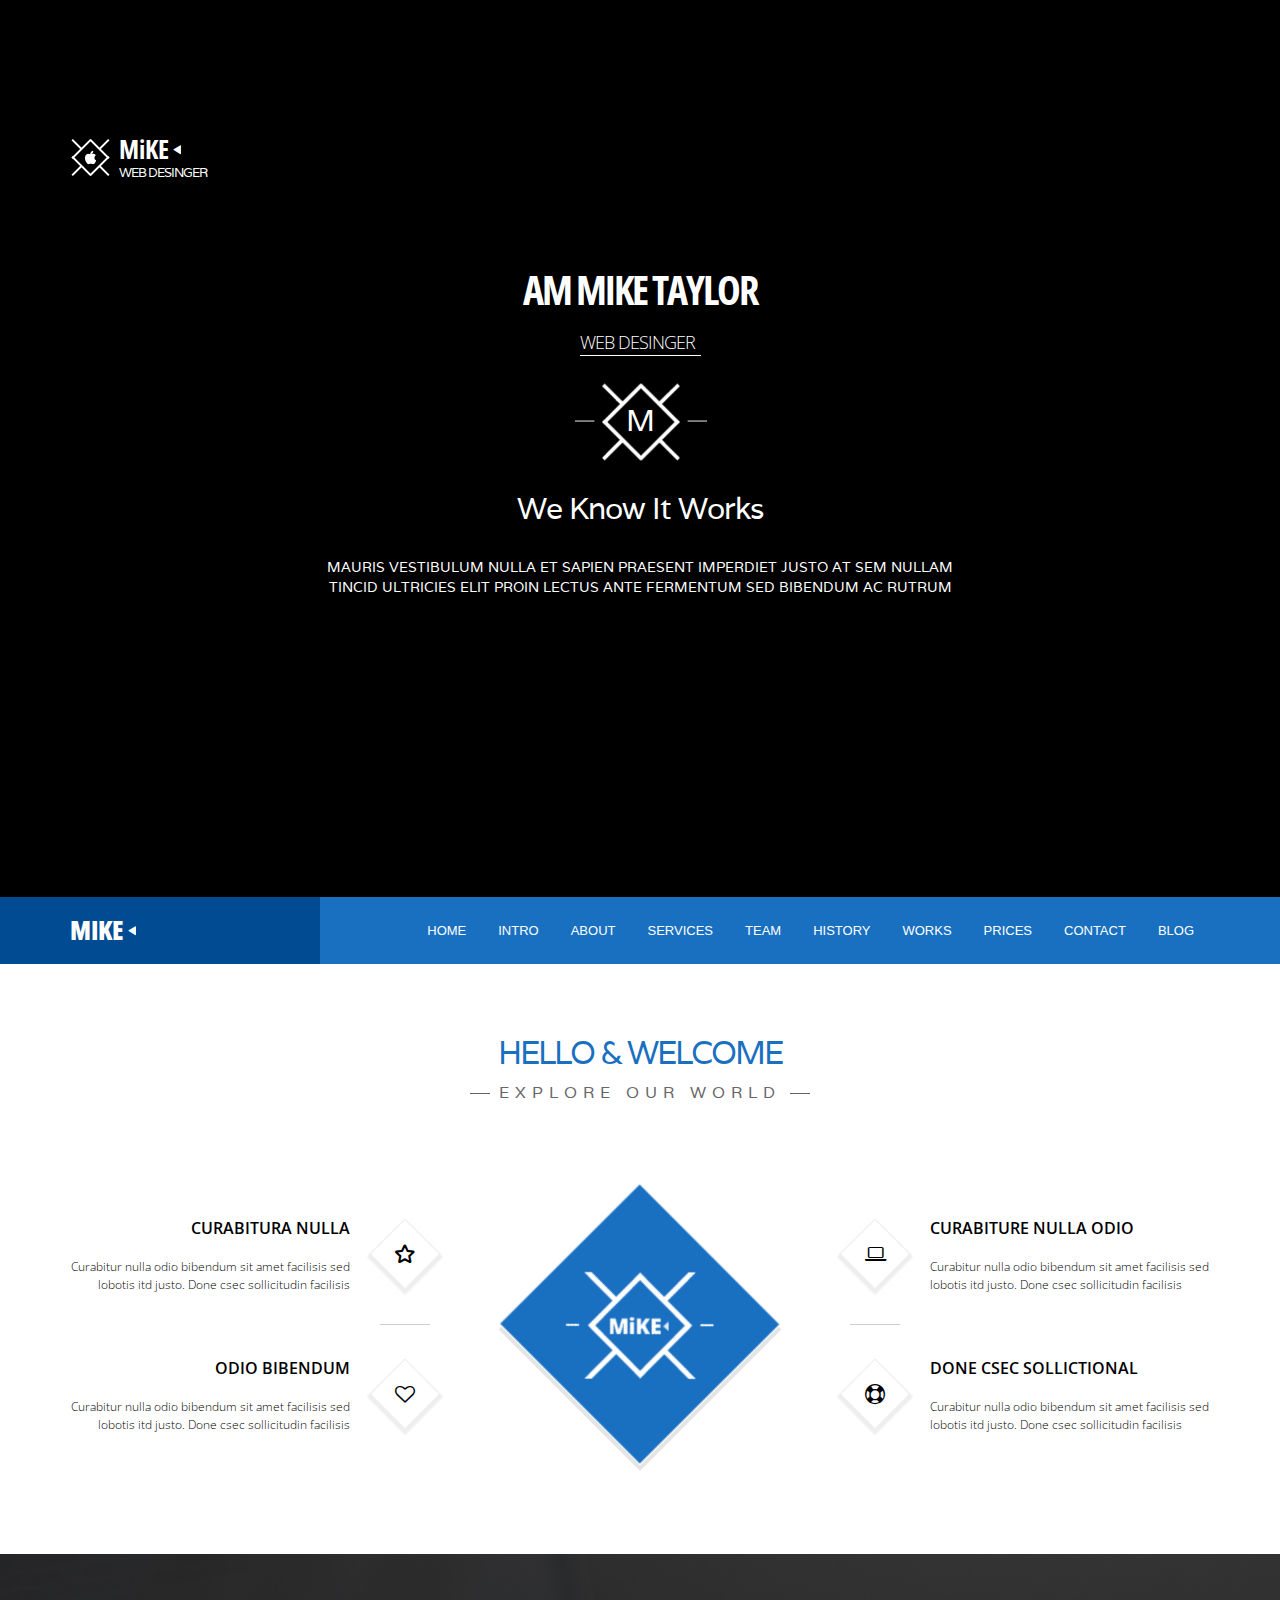
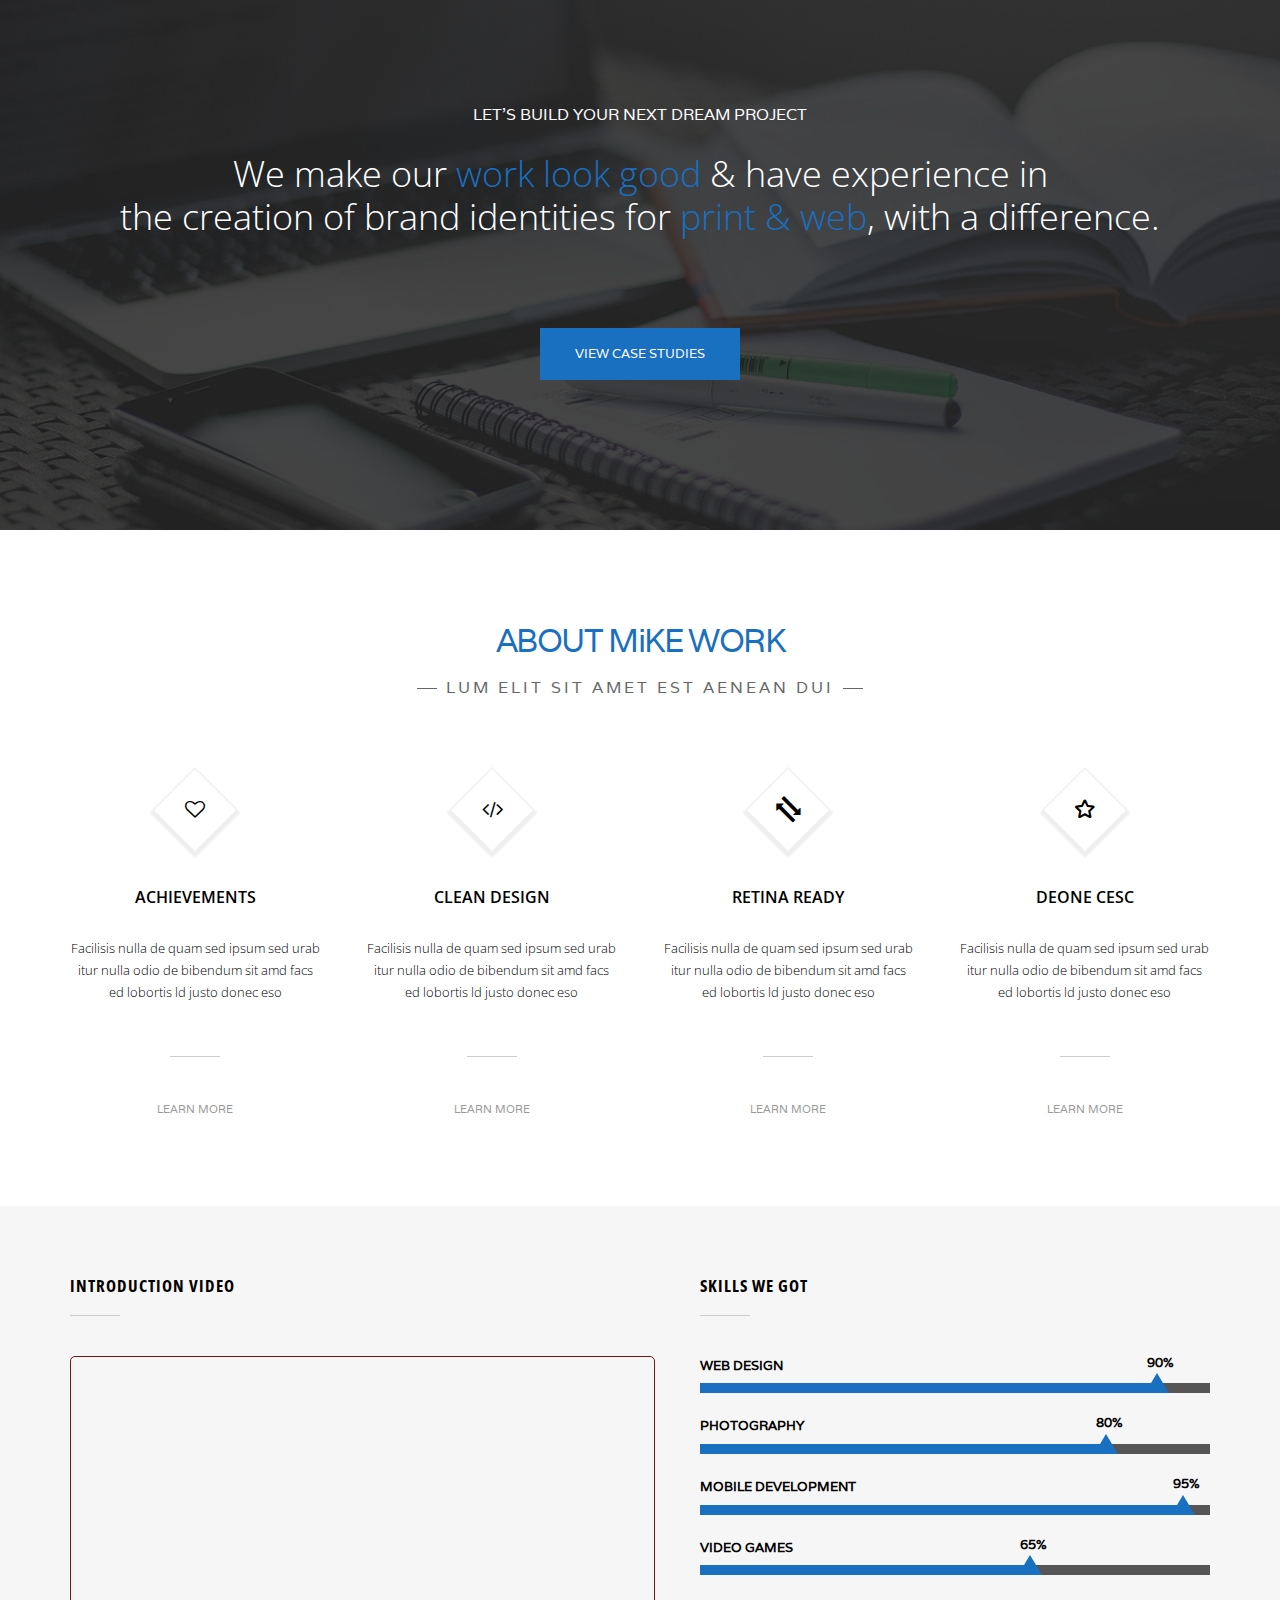
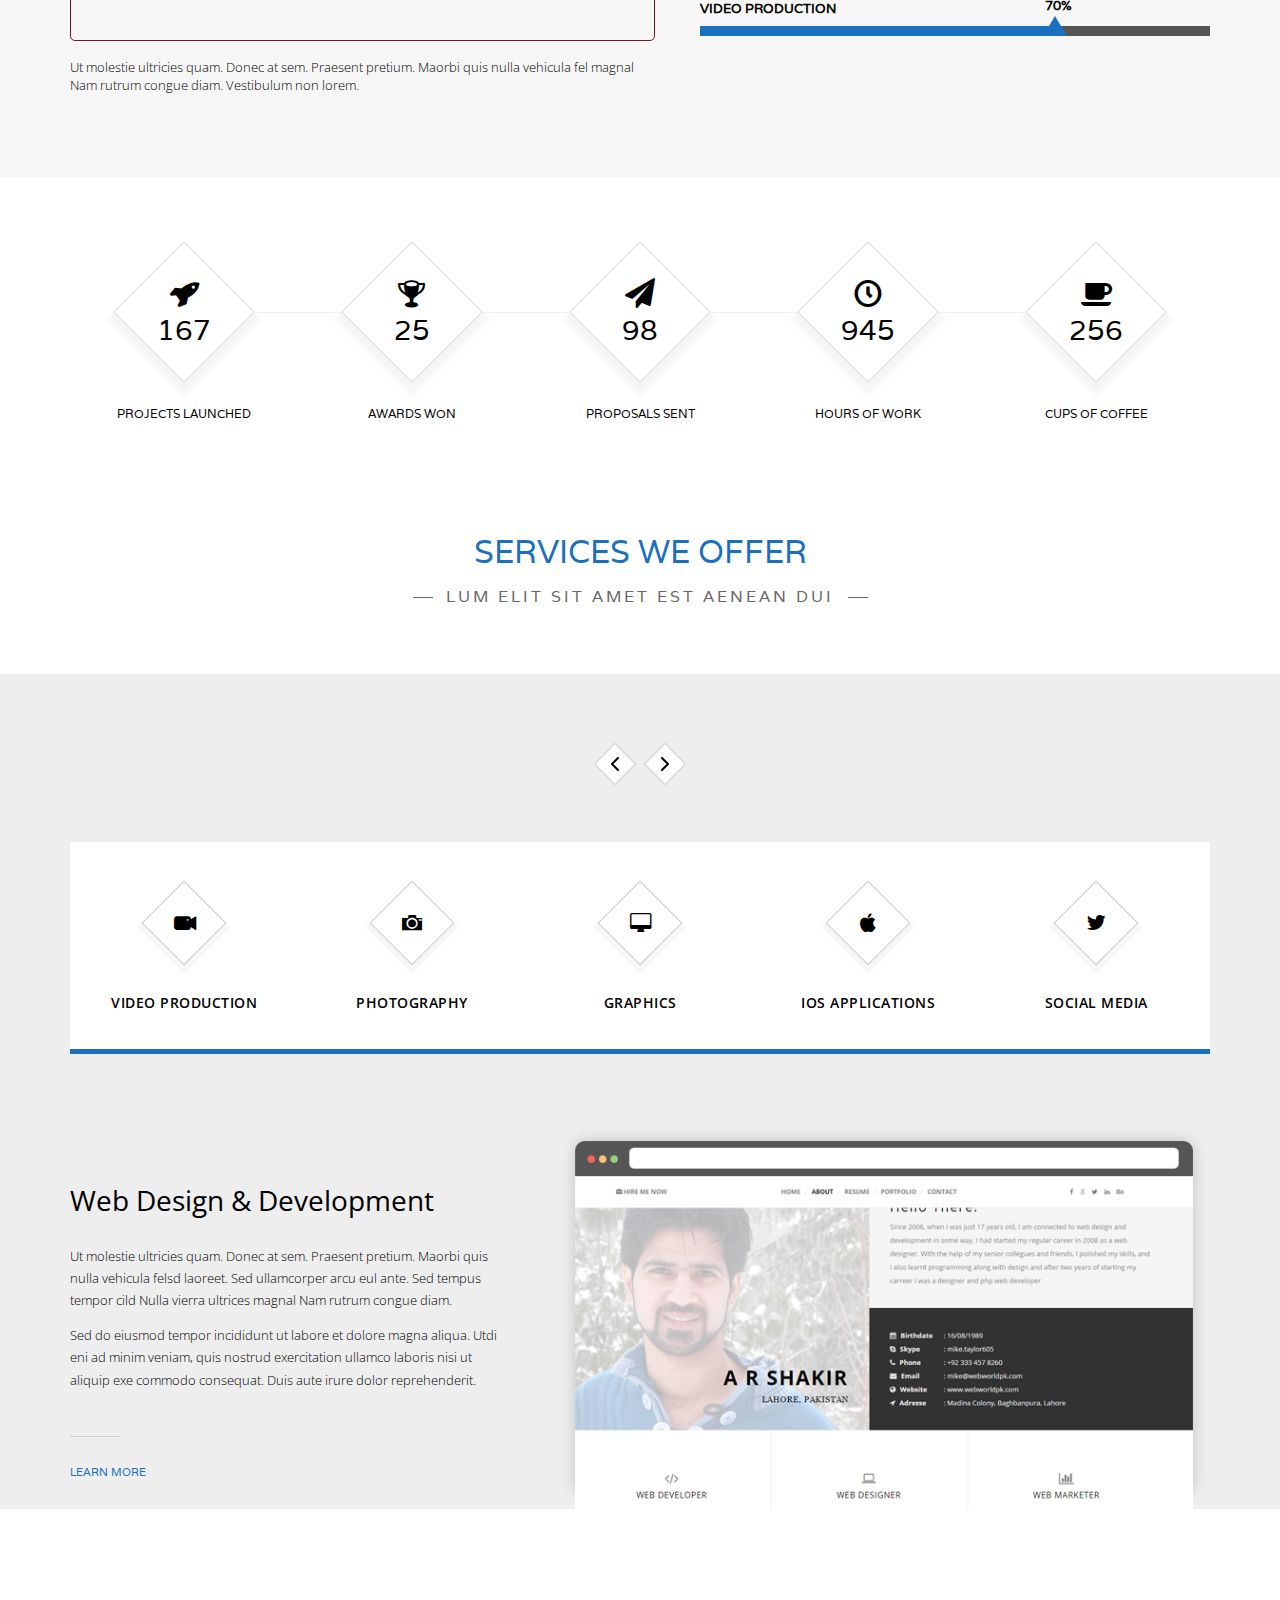
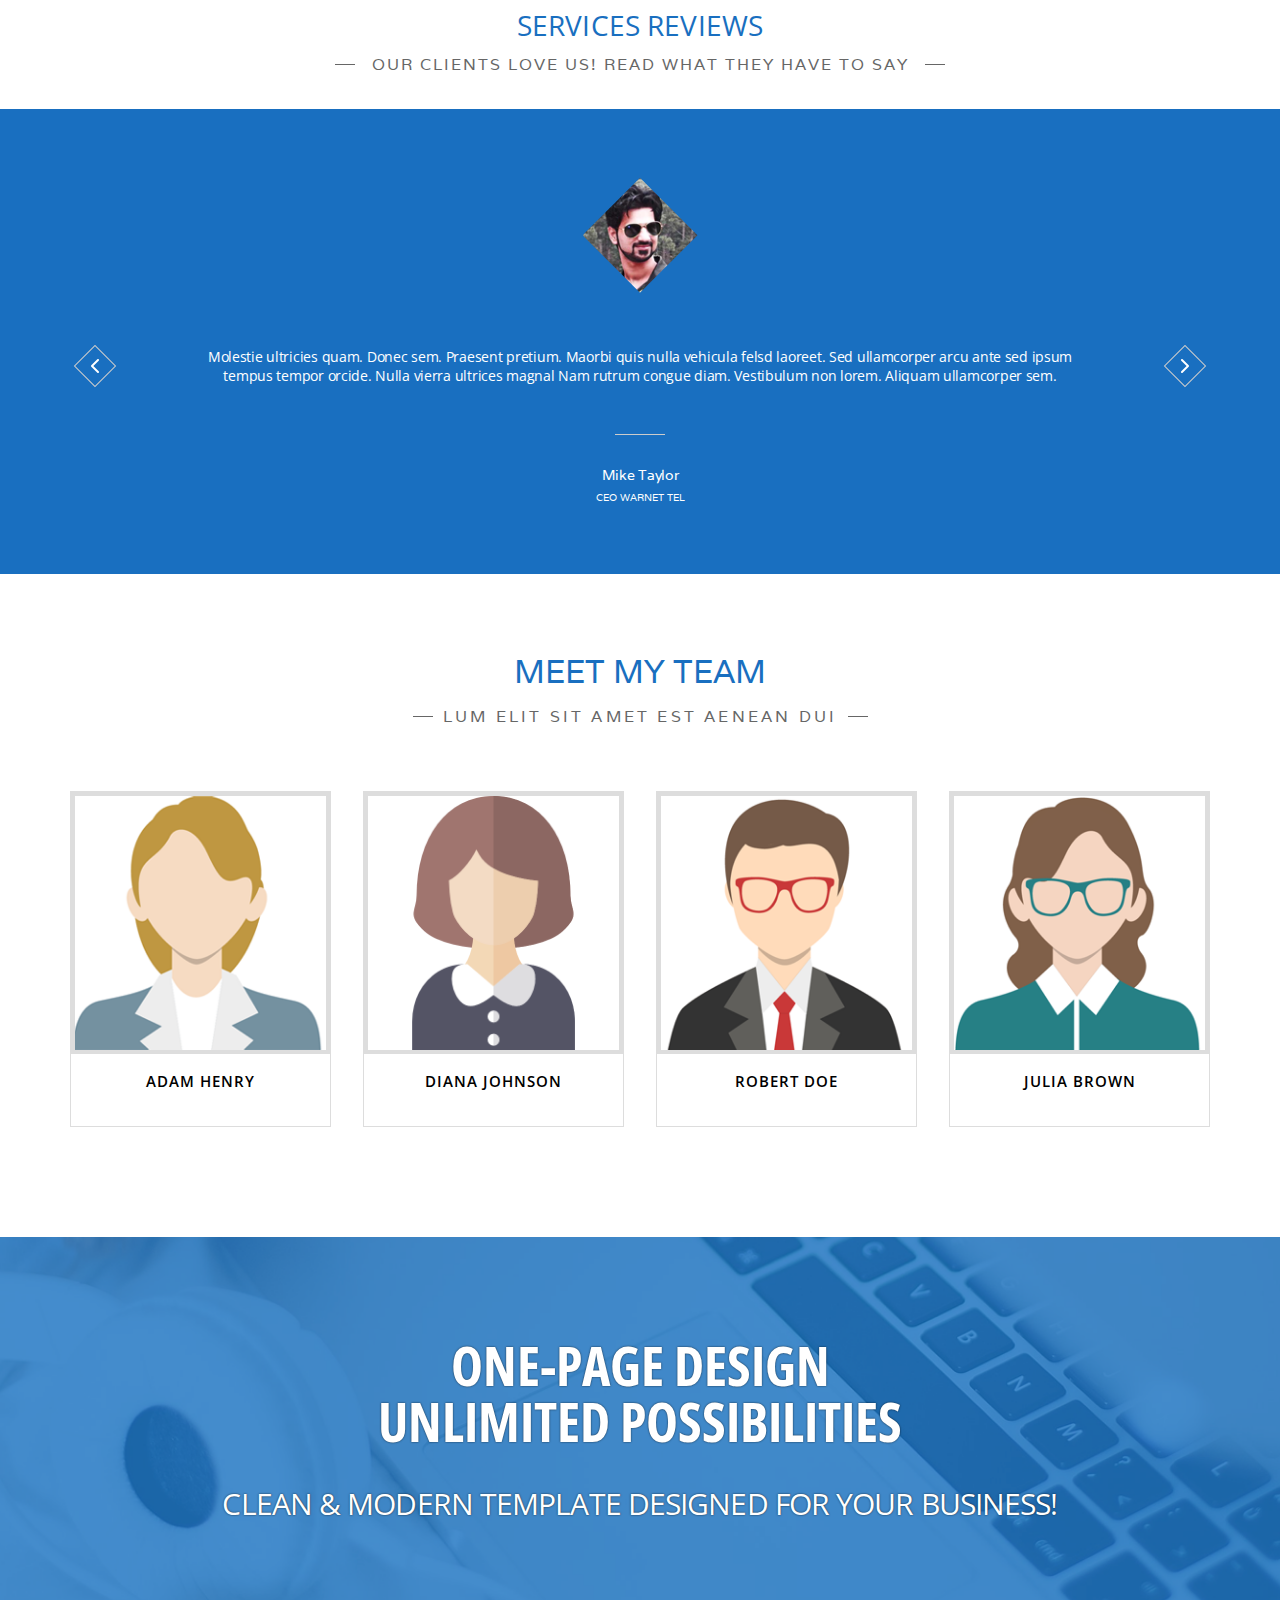
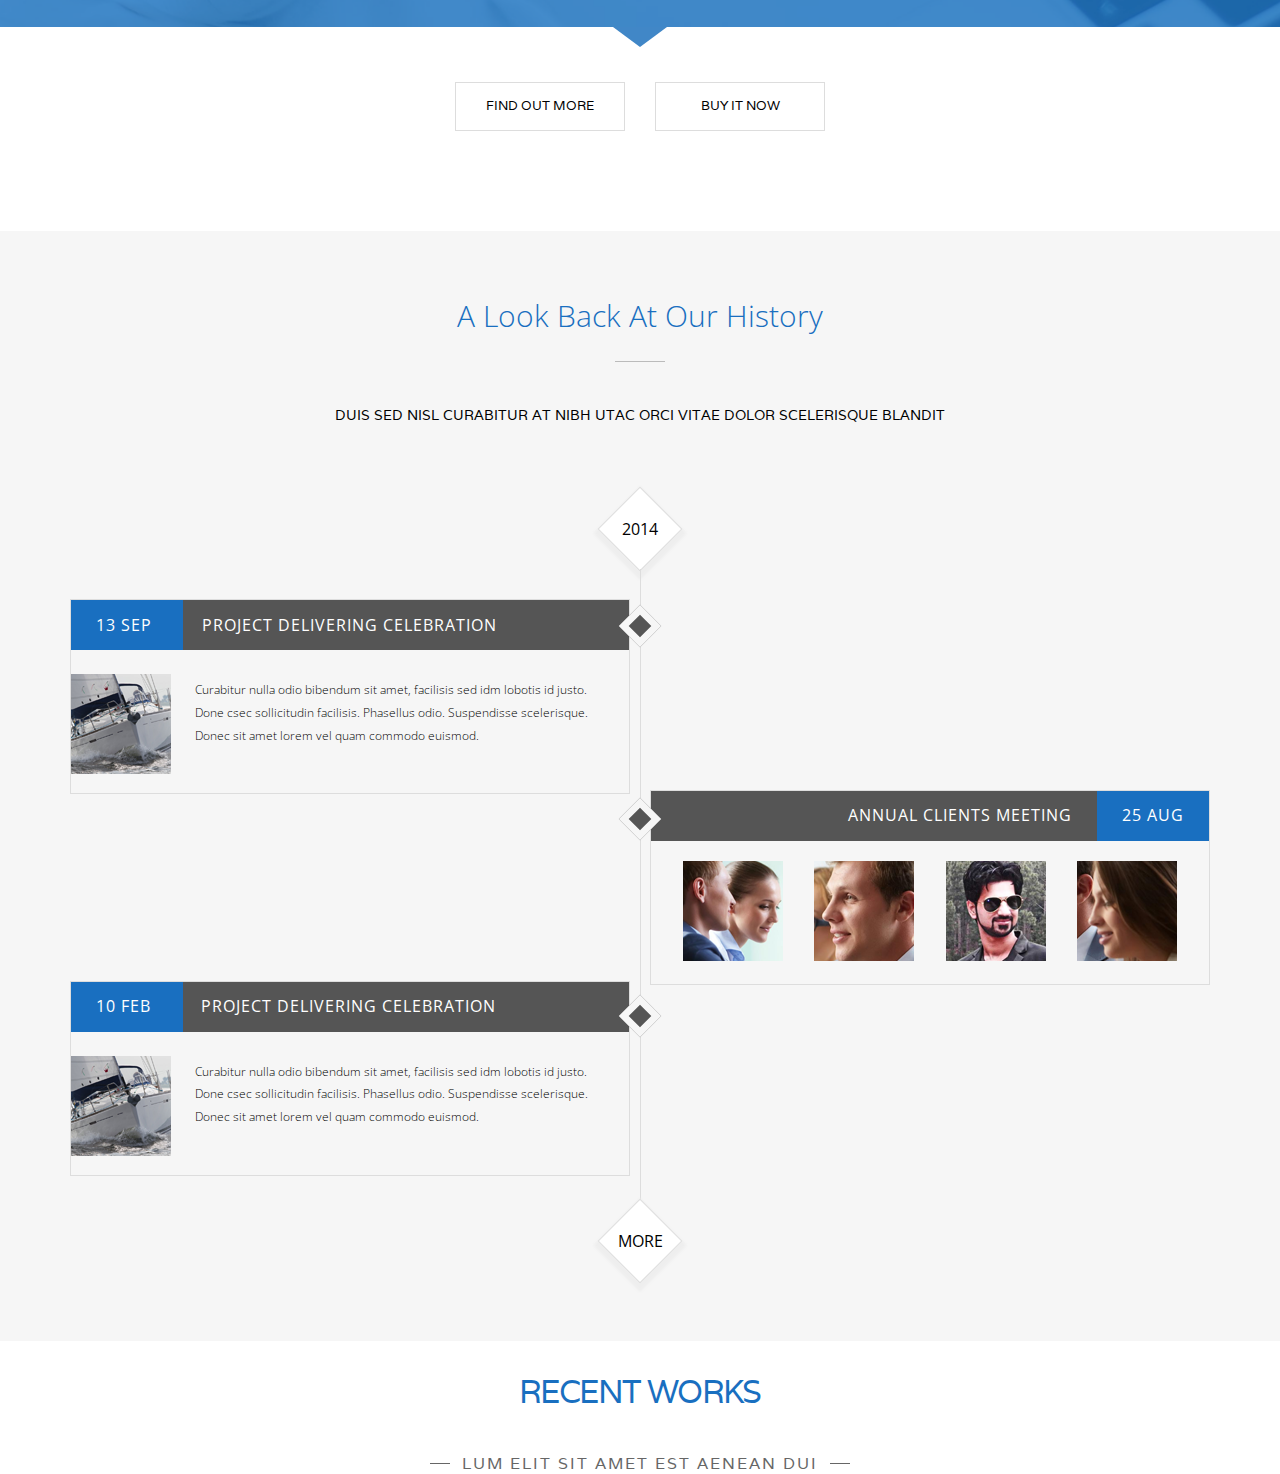
==== index.html @ aa81bfab "add script" ====
<!DOCTYPE html>
<html lang="en">

<head>
	<meta charset="UTF-8">
	<meta http-equiv="X-UA-Compatible" content="IE=edge">
	<meta name="viewport" content="width=device-width, initial-scale=1.0">
	<link rel="preconnect" href="https://fonts.googleapis.com">
	<link rel="preconnect" href="https://fonts.gstatic.com" crossorigin>
	<link href="https://fonts.googleapis.com/css2?family=Open+Sans:wght@300;700;800&family=Varela&display=swap"
		rel="stylesheet">
	<link rel="stylesheet" href="./styles/normalize.css">
	<link rel="stylesheet" href="./font/fontello-db10e3dc/css/fontello.css">
	<link rel="stylesheet" href="./styles/styles.css">
	<title>Mike</title>
</head>

<body>
	<section class="representation">
		<div class="container">

			<div class="representation__logo">
				<img src="./logo/Logo-top__little/Logo-top__little.png" alt="logo">

				<div class="representation__logo-block">
					<p class="icon-play representation__logo-title">
						MiKE
					</p>
					<p class="representation__logo-text">
						WEB DESINGER
					</p>
				</div>

			</div>

			<h1 class="representation__title">
				AM MIKE TAYLOR
			</h1>
			<p class="representation__position">
				WEB DESINGER
			</p>
			<div class="representation__main-logo">M</div>
			<p class="representation__subtitle">
				We Know It Works
			</p>
			<p class="representation__text">
				MAURIS VESTIBULUM NULLA ET SAPIEN PRAESENT IMPERDIET JUSTO AT SEM NULLAM TINCID
				ULTRICIES ELIT PROIN LECTUS ANTE FERMENTUM SED BIBENDUM AC RUTRUM
			</p>
		</div>
	</section>

	<header class="menu">
		<div class="container">
			<div class="menu__logo-text">
				MIKE
				<i class="icon-play menu__logo-icon">
				</i>
			</div>

			<ul class="menu__choice">
				<li class="menu__item">
					<a href="#">HOME</a>
				</li>
				<li class="menu__item">
					<a href="#">INTRO</a>
				</li>
				<li class="menu__item">
					<a href="#about">ABOUT</a>
				</li>
				<li class="menu__item">
					<a href="#services">SERVICES</a>
				</li>
				<li class="menu__item">
					<a href="#">TEAM</a>
				</li>
				<li class="menu__item">
					<a href="#">HISTORY</a>
				</li>
				<li class="menu__item">
					<a href="#">WORKS</a>
				</li>
				<li class="menu__item">
					<a href="#">PRICES</a>
				</li>
				<li class="menu__item">
					<a href="#">CONTACT</a>
				</li>
				<li class="menu__item">
					<a href="#">BLOG</a>
				</li>
			</ul>

		</div>

	</header>
	<section class="greeting">
		<div class="container">
			<h2 class="greeting__title">HELLO & WELCOME</h2>
			<p class="greeting__text">EXPLORE OUR WORLD</p>

			<div class="greeting__element">

				<ul class="greeting__list">
					<li class="greeting__item">
						<div class="greeting__item-content">
							<h3 class="greeting__item-title">CURABITURA NULLA</h3>
							<p class="greeting__item-desc">
								Curabitur nulla odio bibendum sit
								amet facilisis sed lobotis itd justo.
								Done csec sollicitudin facilisis
							</p>
						</div>
						<div class="greeting__icon-block">
							<div class="greeting__square"></div>
							<i class="icon-star"></i>
						</div>
					</li>

					<li class="greeting__item">
						<div class="greeting__item-content">
							<h3 class="greeting__item-title">ODIO BIBENDUM</h3>
							<p class="greeting__item-desc">Curabitur nulla odio bibendum sit amet facilisis sed
								lobotis itd justo. Done csec sollicitudin facilisis
							</p>
						</div>
						<div class="greeting__icon-block">
							<div class="greeting__square">
							</div>
							<i class="icon-heart-empty">
							</i>
						</div>
					</li>
				</ul>

				<div class="greeting__column-img">
					<img src="./img/greeting-logo.png" alt="big-logo" />
				</div>

				<ul class="greeting__list">
					<li class="greeting__item">
						<div class="greeting__icon-block">
							<div class="greeting__square">
							</div>
							<i class="icon-laptop">
							</i>
						</div>
						<div class="greeting__item-content">
							<h3 class="greeting__item-title">CURABITURE NULLA ODIO

							</h3>
							<p class="greeting__item-desc">Curabitur nulla odio bibendum sit
								amet facilisis sed lobotis itd justo.
								Done csec sollicitudin facilisis
							</p>
						</div>
					</li>

					<li class="greeting__item">
						<div class="greeting__icon-block">
							<div class="greeting__square">
							</div>
							<i class="icon-lifebuoy"></i>
						</div>
						<div class="greeting__item-content">
							<h3 class="greeting__item-title">DONE CSEC SOLLICTIONAL</h3>
							<p class="greeting__item-desc">Curabitur nulla odio bibendum sit amet facilisis sed
								lobotis itd justo. Done csec sollicitudin facilisis
							</p>
						</div>
					</li>
				</ul>

			</div>
		</div>
	</section>

	<section class="studies">
		<div class="container">
			<h3 class="studies__d-project">
				LET’S BUILD YOUR NEXT DREAM PROJECT
			</h3>
			<p class="studies__text">
				We make our <span>work look good</span> & have
				experience in </br>the creation of brand
				identities for <span>print & web</span>, with a
				difference.
			</p>

			<a href="#" class="studies__button">
				VIEW CASE STUDIES
			</a>
		</div>
	</section>

	<section class="works" id="about">
		<div class="container">
			<h2 class="works__title">
				ABOUT MiKE WORK
			</h2>
			<p class="works__text">
				LUM ELIT SIT AMET EST AENEAN DUI
			</p>

			<ul class="works__item">
				<li class="works__chapter">
					<div class="works__element">
						<div class="works__square"></div>
						<i class="works__icon icon-heart-empty">
						</i>
					</div>
					<h3 class="works__chapter-title">Achievements
					</h3>
					<p class="works__chapter-text">
						Facilisis nulla de quam sed ipsum sed urab
						itur nulla odio de bibendum sit amd facs
						ed lobortis ld justo donec eso
					</p>
					<p class="works__dash">
					</p>
					<a href="#" class="works__button">learn more
					</a>
				</li>

				<li class="works__chapter">
					<div class="works__element">
						<div class="works__square">
						</div>
						<i class="works__icon icon-code">
						</i>
					</div>
					<h3 class="works__chapter-title">Clean DESIGN
					</h3>
					<p class="works__chapter-text">
						Facilisis nulla de quam sed ipsum sed urab
						itur nulla odio de bibendum sit amd facs
						ed lobortis ld justo donec eso
					</p>
					<p class="works__dash">
					</p>
					<a href="#" class="works__button">learn more
					</a>
				</li>

				<li class="works__chapter">
					<div class="works__element">
						<div class="works__square">
						</div>
						<i class="works__icon icon-exchange">
						</i>
					</div>
					<h3 class="works__chapter-title">Retina Ready
					</h3>
					<p class="works__chapter-text">
						Facilisis nulla de quam sed ipsum sed urab
						itur nulla odio de bibendum sit amd facs
						ed lobortis ld justo donec eso
					</p>
					<p class="works__dash">
					</p>
					<a href="#" class="works__button">learn more
					</a>
				</li>

				<li class="works__chapter">
					<div class="works__element">
						<div class="works__square">
						</div>
						<i class="works__icon icon-star">
						</i>
					</div>
					<h3 class="works__chapter-title">DEONE CESC
					</h3>
					<p class="works__chapter-text">
						Facilisis nulla de quam sed ipsum sed urab
						itur nulla odio de bibendum sit amd facs
						ed lobortis ld justo donec eso
					</p>
					<p class="works__dash">
					</p>
					<a href="#" class="works__button">learn more
					</a>
				</li>
			</ul>
		</div>
	</section>
	<section class="skills">
		<div class="container">
			<div class="skills__element">
				<div class="skills__video">
					<h3 class="skills__title">
						INTRODUCTION VIDEO
					</h3>
				
					<iframe class="skills__video-ytube" src="https://www.youtube.com/embed/AC5K-_LURvI"
						title="YouTube video player" width="585px" height="285px" frameborder="0"
						allow="accelerometer; autoplay; clipboard-write; encrypted-media; gyroscope; picture-in-picture"
						allowfullscreen>
					</iframe>
					<p class="skills__text">
						Ut molestie ultricies quam. Donec at sem.
						Praesent pretium. Maorbi quis nulla vehicula
						fel magnal Nam rutrum congue diam. Vestibulum
						non lorem.
					</p>

				</div>
				<div class="skills__range">
					<h3 class="skills__title">
						SKILLS WE GOT
					</h3>
				
					<p class="skills__range-text">
						WEB DESIGN
					</p>
					<p class="skills__range-text-percent skills__range-text-percent90">
						90%
					</p>
					<div class="skills__range-block">
						<div class="skills__range-percent skills__range-percent90">
						</div>
					</div>

					<p class="skills__range-text">
						PHOTOGRAPHY
					</p>
					<p class="skills__range-text-percent skills__range-text-percent80">
						80%
					</p>
					<div class="skills__range-block">
						<div class="skills__range-percent skills__range-percent80">
						</div>
					</div>

					<p class="skills__range-text">
						MOBILE DEVELOPMENT
					</p>
					<p class="skills__range-text-percent skills__range-text-percent95">
						95%
					</p>
					<div class="skills__range-block">
						<div class="skills__range-percent skills__range-percent95">
						</div>
					</div>

					<p class="skills__range-text">
						VIDEO GAMES
					</p>
					<p class="skills__range-text-percent skills__range-text-percent65">
						65%
					</p>
					<div class="skills__range-block">
						<div class="skills__range-percent skills__range-percent65">
						</div>
					</div>

					<p class="skills__range-text">
						VIDEO PRODUCTION
					</p>
					<p class="skills__range-text-percent skills__range-text-percent70">
						70%
					</p>
					<div class="skills__range-block">
						<div class="skills__range-percent skills__range-percent70">
						</div>
					</div>
				</div>
			</div>
		</div>
	</section>
	<section class="services" id="services">
		<div class="container">
			<ul class="services__block">
				<li class="services__element">
					<div class="services__square">
						<div class="services__square-filling">
							<i class="icon-rocket">
							</i>
							<p class="services__square-text">167
							</p>
						</div>
					</div>
					<p class="services__element-text">
						PROJECTS LAUNCHED
					</p>
				</li>

				<li class="services__element">
					<div class="services__square">
						<div class="services__square-filling">
							<i class="icon-trophy">
							</i>
							<p class="services__square-text">
								25
							</p>
						</div>
					</div>
					<p class="services__element-text">
						AWARDS WON
					</p>
				</li>

				<li class="services__element">
					<div class="services__square">
						<div class="services__square-filling">
							<i class="icon-paper-plane">
							</i>
							<p class="services__square-text">
								98
							</p>
						</div>
					</div>
					<p class="services__element-text">
						PROPOSALS SENT
					</p>
				</li>

				<li class="services__element">
					<div class="services__square">
						<div class="services__square-filling">
							<i class="icon-clock">
							</i>
							<p class="services__square-text">
								945
							</p>
						</div>
					</div>
					<p class="services__element-text">
						HOURS OF WORK
					</p>
				</li>

				<li class="services__element">
					<div class="services__square">
						<div class="services__square-filling">
							<i class="icon-coffee-1">
							</i>
							<p class="services__square-text">
								256
							</p>
						</div>
					</div>
					<p class="services__element-text">
						CUPS OF COFFEE
					</p>
				</li>
			</ul>
			<h2 class="services__title">
				SERVICES WE OFFER
			</h2>
			<p class="services__text">
				LUM ELIT SIT AMET EST AENEAN DUI
			</p>
	</section>

	<section class="reviews">
		<div class="container">
			<div class="reviews__slider-btns">
				<button class="reviews__btn-arrow">
					<svg fill="currentColor" xmlns="http://www.w3.org/2000/svg" viewBox="5 0.5 11.4 20">
						<g transform="translate(-253 -244)">
							<rect id="Rectangle_1" fill="none" width="21" height="21" transform="translate(253 244)" />
							<g transform="translate(366.54 264.5) rotate(180)">
								<path fill="currentColor"
									d="M108.129,10.99l-8.6,8.6a1.4,1.4,0,1,1-1.981-1.98l7.61-7.61L97.549,2.391A1.4,1.4,0,0,1,99.53.41l8.6,8.6a1.4,1.4,0,0,1,0,1.98Z" />
							</g>
						</g>
					</svg>
				</button>
				<button class="reviews__btn-arrow">
					<svg xmlns="http://www.w3.org/2000/svg" viewBox="4.6 0.5 11.4 20">
						<g transform="translate(274 265) rotate(180)">
							<rect fill="none" width="21" height="21" transform="translate(253 244)" />
							<g transform="translate(366.54 264.5) rotate(180)">
								<path fill="currentColor"
									d="M108.129,10.99l-8.6,8.6a1.4,1.4,0,1,1-1.981-1.98l7.61-7.61L97.549,2.391A1.4,1.4,0,0,1,99.53.41l8.6,8.6a1.4,1.4,0,0,1,0,1.98Z" />
							</g>
						</g>
					</svg>
				</button>
			</div>

			<div class="reviews__slider">
				<div class="reviews__item">
					<div class="reviews__slider-square">
						<i class="icon-videocam">
						</i>
					</div>
					<p class="reviews__slider-text">VIDEO PRODUCTION
					</p>
				</div>

				<div class="reviews__item">
					<div class="reviews__slider-square">
						<i class="icon-camera">
						</i>
					</div>

					<p class="reviews__slider-text">PHOTOGRAPHY
					</p>
				</div>

				<div class="reviews__item">
					<div class="reviews__slider-square">
						<i class="icon-desktop">
						</i>
					</div>
					<p class="reviews__slider-text">GRAPHICS
					</p>
				</div>

				<div class="reviews__item">
					<div class="reviews__slider-square">
						<i class="icon-apple">
						</i>
					</div>
					<p class="reviews__slider-text">IOS APPLICATIONS
					</p>
				</div>

				<div class="reviews__item">
					<div class="reviews__slider-square">
						<i class="icon-twitter">
						</i>
					</div>
					<p class="reviews__slider-text">SOCIAL MEDIA
					</p>
				</div>
			</div>

			<div class="reviews__choice">
				<div class="reviews__choice-text">
					<h3 class="reviews__choice-title">
						Web Design & Development
					</h3>
					<p class="reviews__choice-desc">
						Ut molestie ultricies quam. Donec at sem.
						Praesent pretium. Maorbi quis nulla vehicula
						felsd laoreet. Sed ullamcorper arcu eul ante.
						Sed tempus tempor cild Nulla vierra ultrices
						magnal Nam rutrum congue diam.
					</p>
					<p class="reviews__choice-desc">
						Sed do eiusmod tempor incididunt ut labore et
						dolore magna aliqua. Utdi eni ad minim veniam,
						quis nostrud exercitation ullamco laboris nisi
						ut aliquip exe commodo consequat. Duis aute irure
						dolor reprehenderit.
					</p>
					<div class="reviews__choice-dash">
					</div>
					<a href="#" class="reviews__button">Learn more
					</a>
				</div>
				<img class="reviews__choice-img" src="img/services-image.png" alt="Services">
			</div>

			<h2 class="reviews__title">Services Reviews
			</h2>
			<p class="reviews__desc">
				OUR CLIENTS LOVE US! READ WHAT THEY HAVE TO SAY
			</p>
		</div>
	</section>

	<section class="biography">
		<div class="container">

			<img class="biography__img" src="./img/biography-mike.png">

			<div class="biography__desc">
				<button class="biography__btn-arrow">
					<svg fill="currentColor" xmlns="http://www.w3.org/2000/svg" viewBox="5 0.5 11.4 20">
						<g transform="translate(-253 -244)">
							<rect id="Rectangle_1" fill="none" width="21" height="21" transform="translate(253 244)" />
							<g transform="translate(366.54 264.5) rotate(180)">
								<path fill="currentColor"
									d="M108.129,10.99l-8.6,8.6a1.4,1.4,0,1,1-1.981-1.98l7.61-7.61L97.549,2.391A1.4,1.4,0,0,1,99.53.41l8.6,8.6a1.4,1.4,0,0,1,0,1.98Z" />
							</g>
						</g>
					</svg>
				</button>
				<p class="biography__text">
					Molestie ultricies quam. Donec sem. Praesent pretium.
					Maorbi quis nulla vehicula felsd laoreet.
					Sed ullamcorper arcu ante sed ipsum tempus
					tempor orcide. Nulla vierra ultrices magnal
					Nam rutrum congue diam. Vestibulum non lorem.
					Aliquam ullamcorper sem.
				</p>
				<button class="biography__btn-arrow">
					<svg xmlns="http://www.w3.org/2000/svg" viewBox="4.6 0.5 11.4 20">
						<g transform="translate(274 265) rotate(180)">
							<rect fill="none" width="21" height="21" transform="translate(253 244)" />
							<g transform="translate(366.54 264.5) rotate(180)">
								<path fill="currentColor"
									d="M108.129,10.99l-8.6,8.6a1.4,1.4,0,1,1-1.981-1.98l7.61-7.61L97.549,2.391A1.4,1.4,0,0,1,99.53.41l8.6,8.6a1.4,1.4,0,0,1,0,1.98Z" />
							</g>
						</g>
					</svg>
				</button>
			</div>
			
			<p class="biography__name">
				Mike Taylor
			</p>
			<p class="biography__position">
				CEO WARNET TEL
			</p>
		</div>
	</section>

	<section class="team">
		<div class="container">
			<h2 class="team__title">
				MEET MY TEAM
			</h2>
			<p class="team__desc">
				LUM ELIT SIT AMET EST AENEAN DUI
			</p>

			<div class="team__item">

				<div class="team__workers">
					<div class="team__card-front">
						<img src="img/avatar_adam.png" class="team__workers-avatar" alt="Adam">
						<p class="team__workers-name">
							Adam Henry
						</p>
					</div>
					<div class="team__card-back">
						<h4 class="team__card-back-name">
							Adam Henry
						</h4>
						<p class="team__card-back-position">
							CEO
						</p>
						
						<p class="team__card-back-desc">
							Curabitur nulla odio bibendum sit amet facilisis
							sed lobortis id, just Donec ollic itudin facil isis nulla. Donec eget
							ligula.
						</p>

						<div class="team__card-icon-block">
							<div class="team__card-square">
								<i class="icon-facebook">
								</i>
							</div>
							<div class="team__card-square">
								<i class="icon-twitter">
								</i>
							</div>
							<div class="team__card-square">
								<i class="icon-linkedin">
								</i>
							</div>
							<div class="team__card-square">
								<i class="icon-safari">
								</i>
							</div>

						</div>
					</div>
				</div>

				<div class="team__workers">
					<div class="team__card-front">
						<img src="img/avatar_diana.png" class="team__workers-avatar" alt="Diana">
						<p class="team__workers-name">
							Diana Johnson
						</p>
					</div>
					<div class="team__card-back">
						<h4 class="team__card-back-name">
							Diana Johnson
						</h4>
						<p class="team__card-back-position">
							DESIGNER
						</p>
						
						<p class="team__card-back-desc">
							Curabitur nulla odio bibendum sit amet facilisis
							sed lobortis id, just Donec ollic itudin facil isis nulla. Donec eget
							ligula.
						</p>
						<div class="team__card-icon-block">
							<div class="team__card-square">
								<i class="icon-facebook">
								</i>
							</div>
							<div class="team__card-square">
								<i class="icon-twitter">
								</i>
							</div>
							<div class="team__card-square">
								<i class="icon-linkedin">
								</i>
							</div>
							<div class="team__card-square">
								<i class="icon-safari">
								</i>
							</div>
						</div>
					</div>
				</div>

				<div class="team__workers">
					<div class="team__card-front">
						<img src="img/avatar_robert.png" class="team__workers-avatar" alt="Robert">
						<p class="team__workers-name">
							Robert Doe
						</p>
					</div>
					<div class="team__card-back">
						<h4 class="team__card-back-name">
							Robert Doe
						</h4>
						<p class="team__card-back-position">
							Programmer
						</p>
					
						</p>
						<p class="team__card-back-desc">
							Curabitur nulla odio bibendum sit amet facilisis
							sed lobortis id, just Donec ollic itudin facil isis nulla. Donec eget
							ligula.
						</p>
						<div class="team__card-icon-block">
							<div class="team__card-square">
								<i class="icon-facebook">
								</i>
							</div>
							<div class="team__card-square">
								<i class="icon-twitter">
								</i>
							</div>
							<div class="team__card-square">
								<i class="icon-linkedin">
								</i>
							</div>
							<div class="team__card-square">
								<i class="icon-safari">
								</i>
							</div>
						</div>
					</div>
				</div>

				<div class="team__workers">
					<div class="team__card-front">
						<img src="img/avatar_julia.png" class="team__workers-avatar" alt="Julia">
						<p class="team__workers-name">
							Julia Brown
						</p>
					</div>
					<div class="team__card-back">
						<h4 class="team__card-back-name">
							Julia Brown
						</h4>
						<p class="team__card-back-position">
							tester
						</p>
						
						</p>
						<p class="team__card-back-desc">
							Curabitur nulla odio bibendum sit amet facilisis
							sed lobortis id, just Donec ollic itudin facil isis nulla. Donec eget
							ligula.
						</p>
						<div class="team__card-icon-block">
							<div class="team__card-square">
								<i class="icon-facebook">
								</i>
							</div>
							<div class="team__card-square">
								<i class="icon-twitter">
								</i>
							</div>
							<div class="team__card-square">
								<i class="icon-linkedin">
								</i>
							</div>
							<div class="team__card-square">
								<i class="icon-safari">
								</i>
							</div>
						</div>
					</div>
				</div>
			</div>
		</div>
	</section>

	<section class="advertising">
		<div class="advertising__container">
			<h3 class="advertising__title">
				One-page design UNLIMITED possibilities
			</h3>

			<p class="advertising__desc">
				CLEAN & MODERN TEMPLATE DESIGNED FOR YOUR BUSINESS!
			</p>
		</div>
		<div class="advertising__btns">
			<a href="#" class="advertising__button">
				FIND OUT MORE
			</a>
			<a href="#" class="advertising__button">
				Buy it now
			</a>
		</div>
	</section>



	<section class="history">
		<div class="container">
			<h3 class="history__title">
				A Look Back At Our History
			</h3>
			<p class="history__desc">
				DUIS SED NISL CURABITUR AT NIBH UTAC ORCI 
				VITAE DOLOR SCELERISQUE BLANDIT
			</p>
			<div class="history__block">
				<div class="history__block-header">
					<div class="history__block-center-square">
					<p class="history__block-square-desc">
					2014
					</p>
					</div>
				</div>

				<div class="history__block-main">

				
					<div class="history__block-left">
						<div class="history__block-item">
							<div class="history__block-item-header">	
								<p class="history__block-header-text">
									13 sep
								</p>
								<p class="history__block-header-text">
									PROJECT DELIVERING CELEBRATION
								</p>		
							</div>
							<img class="history__img-cutter" src="img/history__cutter.png" alt="cutter"/>
							<p class="history__block-desc">
								Curabitur nulla odio bibendum sit amet, facilisis 
								sed idm lobotis id justo. Done csec sollicitudin facilisis. Phasellus odio. 
								Suspendisse scelerisque. Donec sit amet lorem vel quam commodo euismod.
							</p>
						</div>

						<!-- <div class="history__block-item-empty">
						</div> -->

						<div class="history__block-item">
							<div class="history__block-item-header">	
								<p class="history__block-header-text">
									10 feb
								</p>
								<p class="history__block-header-text">
									PROJECT DELIVERING CELEBRATION
								</p>		
							</div>
							<img class="history__img-cutter" src="img/history__cutter.png" alt="cutter"/>
							<p class="history__block-desc">
								Curabitur nulla odio bibendum sit amet, facilisis 
								sed idm lobotis id justo. Done csec sollicitudin facilisis. Phasellus odio. 
								Suspendisse scelerisque. Donec sit amet lorem vel quam commodo euismod.
							</p>
						</div>
					</div>

					<div class="history__block-center">
						<div class="history__block-square-small square-1">
						</div>

						<div class="history__block-square-small square-2">
						</div>

						<div class="history__block-square-small square-3">
						</div>

					</div>

					<div class="history__block-right">
						<div class="history__block-item">
							<div class="history__block-item-header">	
								<p class="history__block-header-text">
									25 aug
								</p>
								<p class="history__block-header-text">
									ANNUAL CLIENTS MEETING
								</p>		
							</div>
							<div class="history__img-team">
								<img class="history__img" src="img/history__team-img1.png" alt="Team 1"/>
								<img class="history__img" src="img/history__team-img2.png" alt="Team 2"/>
								<img class="history__img" src="img/history__team-img3.png" alt="Team 3"/>
								<img class="history__img" src="img/history__team-img4.png" alt="Team 4"/>
							</div>
							</p>
						</div>
					</div>	
				</div>
				<div class="history__block-footer">
					<div class="history__block-center-square">
					<p class="history__block-square-desc">
					more
					</p>
					</div>
				</div>
			</div>
		</div>
	</section>

	<section class="ending">
		<h3 class="ending__title">
				RECENT WORKS
			</h3>
			<p class="ending__desc">
				LUM ELIT SIT AMET EST AENEAN DUI
			</p>

	</section>
	<script src="./scripts/script.js"></script>
</body>

</html>
---- font/fontello-db10e3dc/css/fontello.css ----
@font-face {
  font-family: 'fontello';
  src: url('../font/fontello.eot?2277003');
  src: url('../font/fontello.eot?2277003#iefix') format('embedded-opentype'),
       url('../font/fontello.woff2?2277003') format('woff2'),
       url('../font/fontello.woff?2277003') format('woff'),
       url('../font/fontello.ttf?2277003') format('truetype'),
       url('../font/fontello.svg?2277003#fontello') format('svg');
  font-weight: normal;
  font-style: normal;
}
/* Chrome hack: SVG is rendered more smooth in Windozze. 100% magic, uncomment if you need it. */
/* Note, that will break hinting! In other OS-es font will be not as sharp as it could be */
/*
@media screen and (-webkit-min-device-pixel-ratio:0) {
  @font-face {
    font-family: 'fontello';
    src: url('../font/fontello.svg?2277003#fontello') format('svg');
  }
}
*/
[class^="icon-"]:before, [class*=" icon-"]:before {
  font-family: "fontello";
  font-style: normal;
  font-weight: normal;
  speak: never;

  display: inline-block;
  text-decoration: inherit;
  width: 1em;
  margin-right: .2em;
  text-align: center;
  /* opacity: .8; */

  /* For safety - reset parent styles, that can break glyph codes*/
  font-variant: normal;
  text-transform: none;

  /* fix buttons height, for twitter bootstrap */
  line-height: 1em;

  /* Animation center compensation - margins should be symmetric */
  /* remove if not needed */
  margin-left: .2em;

  /* you can be more comfortable with increased icons size */
  /* font-size: 120%; */

  /* Font smoothing. That was taken from TWBS */
  -webkit-font-smoothing: antialiased;
  -moz-osx-font-smoothing: grayscale;

  /* Uncomment for 3D effect */
  /* text-shadow: 1px 1px 1px rgba(127, 127, 127, 0.3); */
}

.icon-star:before { content: '\e800'; } /* '' */
.icon-heart-empty:before { content: '\e801'; } /* '' */
.icon-trophy:before { content: '\e802'; } /* '' */
.icon-play:before { content: '\e803'; } /* '' */
.icon-clock:before { content: '\e804'; } /* '' */
.icon-camera:before { content: '\e806'; } /* '' */
.icon-left-open:before { content: '\e807'; } /* '' */
.icon-right-open:before { content: '\e808'; } /* '' */
.icon-videocam:before { content: '\f03a'; } /* '' */
.icon-facebook:before { content: '\f09a'; } /* '' */
.icon-linkedin:before { content: '\f0e1'; } /* '' */
.icon-exchange:before { content: '\f0ec'; } /* '' */
.icon-coffee-1:before { content: '\f0f4'; } /* '' */
.icon-desktop:before { content: '\f108'; } /* '' */
.icon-laptop:before { content: '\f109'; } /* '' */
.icon-code:before { content: '\f121'; } /* '' */
.icon-rocket:before { content: '\f135'; } /* '' */
.icon-apple:before { content: '\f179'; } /* '' */
.icon-lifebuoy:before { content: '\f1cd'; } /* '' */
.icon-paper-plane:before { content: '\f1d8'; } /* '' */
.icon-safari:before { content: '\f267'; } /* '' */
.icon-twitter:before { content: '\f309'; } /* '' */
---- styles/styles.css ----
@font-face {
  font-family: "Open Sans";
  src: url(../font/Open_Sans/static/OpenSans/OpenSans-Light.ttf);
  font-weight: 300;
}

@font-face {
  font-family: "Open Sans";
  src: url(../font/Open_Sans/static/OpenSans_Condensed/OpenSans_Condensed-Bold.ttf);
  font-weight: 700;
}

@font-face {
  font-family: "Open Sans";
  src: url(../font/Open_Sans/static/OpenSans_Condensed/OpenSans_Condensed-ExtraBold.ttf);
  font-weight: 800;
}

@font-face {
  font-family: "Varela";
  src: url(../font/Varela/Varela-Regular.ttf);
  font-weight: 400;
}

* {
  box-sizing: border-box;
}

html {
  scroll-behavior: smooth;
}

ul,
li {
  list-style: none;
  margin: 0;
  padding: 0;
}

.container {
  width: 100%;
  max-width: 1170px;
  margin: 0 auto;
  padding: 0 15px;
}

.icon-star,
.icon-heart-empty,
.icon-laptop,
.icon-lifebuoy,
.icon-code {
  font-size: 20px;
  z-index: 2;
  position: absolute;
  margin: auto;
}

.icon-rocket {
  transform: rotate(-350deg);
}

.icon-exchange {
  font-size: 25px;
  z-index: 2;
  position: absolute;
  margin: auto;
  transform: rotate(45deg);
}

.icon-left-open {
  display: block;
  font-size: 16px;
  transform: rotate(315deg);
  margin-top: 5px;
  margin-left: 3px;
}

.icon-right-open {
  display: block;
  font-size: 16px;
  transform: rotate(315deg);
  margin-top: 5px;
  margin-left: 3px;
}

.representation {
  width: 100%;
  padding: 134px 0 300px 0;
  background-color: rgba(0, 0, 0, 1.9);
  background-image: url(../img/BackGRND-1.png);
  background-repeat: no-repeat;
  background-position: center;
  background-size: cover;
}

.representation__logo-block {
  margin-left: 9px;
}

.representation__logo {
  display: flex;
  align-items: center;
}

.representation__logo-title {
  display: flex;
  flex-direction: row-reverse;
  justify-content: flex-end;
  align-items: center;
  margin: 0;
  color: #ffffff;
  font-weight: 700;
  font-size: 26px;
  line-height: 31px;
  font-family: "Open Sans", sans-serif;
}

.representation__logo-text {
  margin: 0;
  color: #ffffff;
  font-weight: 400;
  font-size: 13px;
  line-height: 16px;
  font-family: "Varela", sans-serif;
  letter-spacing: -1px;
}

.icon-play::before {
  color: #ffffff;
  transform: scale(-1, 1);
  font-size: 15px;
  margin: 0;
}

.representation__title {
  font-size: 40px;
  letter-spacing: -2px;
  line-height: 48px;
  color: #ffffff;
  font-weight: 700;
  font-family: "Open Sans", sans-serif;
  text-align: center;
  margin: 0px;
  padding-top: 85px;
}

.representation__position {
  width: fit-content;
  margin: 15px auto;
  padding-right: 6px;
  border-bottom: 1px solid #fff;
  color: #ffffff;
  font-weight: 300;
  font-size: 18px;
  line-height: 26px;
  font-family: "Open Sans", sans-serif;
  text-align: center;
  letter-spacing: -1px;
}

.representation__main-logo {
  display: flex;
  justify-content: center;
  align-items: center;
  width: 138px;
  height: 80px;
  margin: 25px auto 0 auto;
  color: #ffffff;
  font-weight: 400;
  font-size: 30px;
  line-height: 36px;
  font-family: "Varela", sans-serif;
  letter-spacing: -1px;
  background-image: url(../logo/Repr-Big-Logo.png);
  background-position: center;
  background-size: cover;
}

.representation__subtitle {
  font-size: 30px;
  letter-spacing: -1px;
  line-height: 36px;
  color: #ffffff;
  font-weight: 400;
  font-family: "Varela", sans-serif;
  text-align: center;
}

.representation__text {
  width: 665px;
  font-size: 14px;
  letter-spacing: 0px;
  line-height: 20px;
  color: #ffffff;
  font-weight: 400;
  font-family: "Varela", sans-serif;
  text-align: center;
  margin: 0 auto;
}

/*MENU*/
.menu {
  display: flex;
  flex-direction: row;
  justify-content: space-between;
  align-items: center;
  background-image: linear-gradient(to right, #004b91 25%, #196fc0 25%);
}

.menu .container {
  display: flex;
  justify-content: space-between;
}

.menu__logo-text {
  font-size: 26px;
  line-height: 31px;
  color: #ffffff;
  font-weight: 800;
  font-family: "Open Sans", sans-serif;
  display: flex;
  height: 67px;
  justify-content: flex-start;
  align-items: center;
}

.menu__logo-icon {
  font-size: 17px;
  color: #ffffff;
  display: flex;
  flex-grow: 1;
}

.menu__choice {
  /* background-color: #196fc0; */
  display: flex;
  flex-direction: row;
  margin: 0;
  padding: 0;
  align-items: center;
}

.menu__item a {
  padding: 24px 16px;
  text-decoration: none;
  color: #ffffff;
  font-size: 13px;
  font-family: "Proxima Nova", sans-serif;
  line-height: 1;
}

.menu__item a:hover {
  border-bottom: 3px solid #fff;
}

/*GREETING*/

.greeting {
  margin: 70px 0 90px 0;
}

.greeting__title {
  font-size: 32px;
  letter-spacing: -2px;
  line-height: 38px;
  color: #196fc0;
  font-weight: 400;
  font-family: "Varela", sans-serif;
  text-align: center;
  margin: 0;
}

.greeting__text {
  display: flex;
  justify-content: space-around;
  align-items: center;
  max-width: 350px;
  margin: 0 auto;
  padding-top: 10px;
  color: #666666;
  font-weight: 400;
  font-size: 16px;
  line-height: 22px;
  font-family: "Varela", sans-serif;
  text-align: center;
  letter-spacing: 6px;
}

.greeting__text::before,
.greeting__text::after {
  display: block;
  width: 20px;
  height: 1px;
  content: "";
  background-color: #666666;
}

.greeting__element {
  display: flex;
  justify-content: space-between;
  margin-top: 80px;
  position: relative;
}

.greeting__item {
  display: flex;
  justify-content: space-between;
  align-items: center;
}

.greeting__item-content {
  width: 280px;
}

.greeting__item-title {
  font-size: 16px;
  letter-spacing: 0px;
  line-height: 19px;
  color: #000000;
  font-weight: 600;
  font-family: "Open Sans", sans-serif;
  margin: 5px 0 20px 0;
}

.greeting__item-desc {
  color: #000000;
  font-weight: 300;
  font-size: 12px;
  line-height: 18px;
  font-family: "Open Sans", sans-serif;
  margin: 0;
}

.greeting__list {
  display: flex;
  flex-direction: column;
  justify-content: space-around;
  width: 380px;
}

.greeting__square {
  width: 50px;
  height: 50px;
  margin: 0;
  border: 1px solid #eeeeee;
  background-color: #ffffff;
  box-shadow: 2px 2px 2px 2px #eeeeee;
  transform: rotate(45deg);
}

.greeting__icon-block {
  display: flex;
  position: relative;
  justify-content: center;
  align-items: center;
  width: 50px;
  height: 50px;
  margin: 0 20px;
}

.greeting__list:first-child {
  text-align: right;
}

.greeting__column-img {
  display: flex;
  position: relative;
  justify-content: center;
  align-items: center;
  width: 280px;
  height: 280px;
}

.greeting__column-img::before,
.greeting__column-img::after {
  position: absolute;
  width: 50px;
  height: 1px;
  content: "";
  background-color: #cccccc;
  margin: 0 -25px;
}

.greeting__column-img::before {
  left: -95px;
}

.greeting__column-img::after {
  right: -95px;
}

.greeting__column-img img {
  width: 200px;
  height: 200px;
  box-shadow: #e5e5e5 3.95px 3.95px 0px 0px;
  transform: rotate(45deg);
}

.greeting__dash-left {
  background-color: #cccccc;
  height: 1px;
  width: 55px;
  align-self: flex-end;
  margin: 0px 20px;
}

.greeting__dash-right {
  background-color: #cccccc;
  height: 1px;
  width: 55px;
  align-self: flex-start;
  margin: 0px 25px;
}

/* STUDIES */

.studies {
  background-color: rgba(0, 0, 0, 0.9);
  background-image: url(../img/BackGRND-2.png);
  width: 100%;
  background-repeat: no-repeat;
  background-position: center;
  background-size: cover;
  position: relative;
  padding: 150px 0;
}

.studies__d-project {
  margin: 0;
  color: #ffffff;
  font-family: "Varela", sans-serif;
  font-size: 16px;
  font-weight: 400;
  text-align: center;
  text-transform: uppercase;
  font-style: normal;
  letter-spacing: normal;
  line-height: normal;
}

.studies__text {
  padding-top: 27px;
  margin: 0;
  color: #ffffff;
  font-family: "Open Sans", sans-serif;
  font-size: 36px;
  font-weight: 300;
  font-style: normal;
  letter-spacing: normal;
  line-height: 43.2px;
  text-align: center;
}

.studies__text span {
  color: #196fc0;
}

.studies__button {
  display: flex;
  justify-content: center;
  align-items: center;
  width: 200px;
  height: 52px;
  margin: 90px auto 0;
  color: #ffffff;
  font-style: normal;
  font-weight: 400;
  font-size: 13px;
  line-height: 16.8px;
  font-family: "Varela", sans-serif;
  text-decoration: none;
  text-transform: uppercase;
  letter-spacing: normal;
  background-color: #196fc0;
}

/* WORKS */

.works {
  margin: 90px 0;
}

.works__title {
  color: #196fc0;
  font-family: "Varela", sans-serif;
  font-size: 32px;
  font-weight: 400;
  text-align: center;
  font-style: normal;
  letter-spacing: -1.6px;
  line-height: normal;
  margin-bottom: 16px;
  margin-top: 0;
}

.works__text {
  display: flex;
  justify-content: space-around;
  align-items: center;
  max-width: 455px;
  margin: 0 auto;
  color: #666666;
  font-family: Varela;
  font-size: 16px;
  font-weight: 400;
  font-style: normal;
  letter-spacing: 3px;
  line-height: 22.4px;
  text-align: center;
  text-transform: uppercase;
}

.works__text::before,
.works__text::after {
  display: block;
  width: 20px;
  height: 1px;
  content: "";
  background-color: #666666;
}

.works__item {
  display: flex;
  flex-direction: row;
  justify-content: space-between;
  padding-top: 60px;
}

.works__element {
  width: 111px;
  display: flex;
  justify-content: center;
  align-items: center;
  position: relative;
  padding-top: 20px;
}

.works__square {
  width: 60px;
  height: 60px;
  margin: 0;
  border: 1px solid #eeeeee;
  background-color: #ffffff;
  box-shadow: 2px 2px 2px 2px #eeeeee;
  transform: rotate(45deg);
}

.works__square:before {
  content: "";
  border: 1px solid #fff;
  width: 50px;
  height: 50px;
  display: block;
  position: absolute;
  inset: 0;
  margin: auto;
}

.works__chapter {
  text-align: center;
  width: 250px;
  display: flex;
  flex-direction: column;
  align-items: center;
  height: fit-content;
}

.works__chapter-title {
  color: #000000;
  font-family: "Open Sans", sans-serif;
  font-size: 16px;
  font-weight: 600;
  text-align: center;
  text-transform: uppercase;
  font-style: normal;
  letter-spacing: normal;
  line-height: normal;
  padding-top: 30px;
}

.works__chapter-text {
  color: #000000;
  font-family: "Open Sans";
  font-size: 13px;
  font-weight: 300;
  font-style: normal;
  letter-spacing: normal;
  line-height: 22.1px;
  text-align: center;
}

.works__dash {
  background-color: #cccccc;
  height: 1px;
  width: 50px;
  margin-top: 40px;
}

.works__button {
  color: #999999;
  font-family: "Varela", sans-serif;
  font-size: 11px;
  font-weight: 400;
  font-style: normal;
  letter-spacing: normal;
  line-height: 13.2px;
  text-align: center;
  text-transform: uppercase;
  text-decoration: none;
  padding-top: 30px;
}

.works__chapter:hover a {
  color: #196fc0;
  text-decoration: #196fc0;
  transition: 0, 7;
}

.works__chapter:hover h3 {
  color: #196fc0;
}

.works__chapter:hover .works__square {
  background-color: #196fc0;
  box-shadow: none;
  border: none;
}

.works__chapter:hover .works__icon {
  color: #fff;
}

/*SKILLS*/

.skills {
  background-color: #f6f6f6;
  padding: 70px 0;
}

.skills__element {
  display: flex;
  flex-direction: row;
  justify-content: space-between;
  flex-wrap: wrap;
}

.skills__title {
  color: #000000;
  font-family: "Open Sans", sans-serif;
  font-size: 17px;
  font-weight: 700;
  font-style: normal;
  letter-spacing: 1px;
  line-height: 20.4px;
  text-align: left;
  text-transform: uppercase;
  margin: 0;
  display: flex;
  flex-direction: column;
}

.skills__title::after {
  content: "";
  display: block;
  background-color: #cccccc;
  height: 1px;
  width: 50px;
  margin: 18px 0 40px 0;
}

.skills__video {
  width: 585px;
}

.skills__video-ytube {
  border-radius: 5px;
  border: #6f1818 1px solid;
}

.skills__text {
  color: #000000;
  font-family: "Open sans", sans-serif;
  font-size: 13px;
  font-weight: 300;
  text-align: left;
  font-style: normal;
  letter-spacing: normal;
  line-height: normal;
}

.skills__range {
  width: 510px;
}

.skills__range-text {
  color: #000000;
  font-family: "Varela", sans-serif;
  font-size: 13px;
  font-weight: 600;
  font-style: normal;
  letter-spacing: normal;
  line-height: normal;
  text-align: left;
  text-transform: uppercase;
  margin: 0;
  display: inline;
}

.skills__range-text-percent {
  color: #000000;
  font-family: "Varela", sans-serif;
  font-size: 13px;
  font-weight: 600;
  display: inline;
  float: right;
  margin: 0;
}

.skills__range-text-percent90 {
  padding-right: 7%;
}

.skills__range-text-percent80 {
  padding-right: 17%;
}

.skills__range-text-percent95 {
  padding-right: 2%;
}

.skills__range-text-percent65 {
  padding-right: 32%;
}

.skills__range-text-percent70 {
  padding-right: 27%;
}

.skills__range-block {
  width: 100%;
  height: 10px;
  position: relative;
  margin: 9px 0 19px 0;
  background-color: #555555;
  z-index: 3;
  display: inline-block;
  padding: 0;
}

.skills__range-percent {
  height: 10px;
  background-color: #196fc0;
  z-index: 5;
  position: absolute;
  display: inline;
  display: flex;
  align-items: center;
  justify-content: flex-end;
}

.skills__range-percent::after {
  content: "";
  border-left: 12px solid transparent;
  border-right: 12px solid transparent;
  border-bottom: 20px solid #196fc0;
  display: inline;
  margin: 0 -10px 10px 0;
}

.skills__range-percent90 {
  width: 90%;
}

.skills__range-percent80 {
  width: 80%;
}

.skills__range-percent95 {
  width: 95%;
}

.skills__range-percent65 {
  width: 65%;
}

.skills__range-percent70 {
  width: 70%;
}

/*SERVICES*/

.services {
  width: 100%;
  display: flex;
  flex-direction: row;
  justify-content: space-evenly;
  margin: 85px 0 65px 0;
}

.services__block {
  display: flex;
  flex-direction: row;
  justify-content: space-around;
  position: relative;
}

.services__block::after {
  display: block;
  position: absolute;
  top: 50px;
  width: 80%;
  height: 1px;
  content: "";
  background-color: #eeeeee;
}

.services__element {
  width: 250px;
  display: flex;
  flex-direction: column;
  align-items: center;
  height: fit-content;
}

.services__square {
  width: 100px;
  height: 100px;
  transform: rotate(45deg);
  border: 1px solid #dddddd;
  box-shadow: 5px 5px 5px 5px #f6f6f6;
  background-color: #ffffff;
  position: relative;
  z-index: 1;
  display: flex;
  align-items: center;
  justify-content: center;
}

.services__square-filling {
  display: flex;
  flex-direction: column;
  align-items: center;
  transform: rotate(315deg);
}

.services__element i {
  font-size: 30px;
  size: 30px 30px;
}

.services__square-text {
  color: #000000;
  font-family: Varela;
  font-size: 28px;
  font-weight: 400;
  font-style: normal;
  letter-spacing: normal;
  line-height: normal;
  text-align: center;
  margin: auto;
  width: 100%;
}

.services__element-text {
  color: #000000;
  font-family: "Varela", sans-serif;
  font-size: 12px;
  font-weight: 400;
  font-style: normal;
  letter-spacing: normal;
  line-height: 16.8px;
  text-align: center;
  text-transform: uppercase;
  padding-top: 32px;
  margin-bottom: 0;
}

.services__title {
  color: #196fc0;
  font-family: "Varela", sans-serif;
  font-size: 32px;
  font-weight: 400;
  font-style: normal;
  letter-spacing: normal;
  line-height: 38.4px;
  text-align: center;
  text-transform: uppercase;
  margin: 0;
  padding-top: 110px;
}

.services__text {
  display: flex;
  justify-content: space-between;
  align-items: center;
  max-width: 455px;
  margin: 0 auto;
  color: #666666;
  font-family: Varela;
  font-size: 16px;
  font-weight: 400;
  font-style: normal;
  letter-spacing: 3px;
  line-height: 22.4px;
  text-align: center;
  text-transform: uppercase;
  padding-top: 15px;
}

.services__text::before,
.services__text::after {
  display: block;
  width: 20px;
  height: 1px;
  content: "";
  background-color: #666666;
}

.services__element:hover .services__square {
  background-color: #196fc0;
  color: #ffffff;
}

.services__element:hover .services__square-text {
  color: #ffffff;
}

.services__element:hover .services__element-text {
  color: #196fc0;
}

/*REVIEWS*/
.reviews {
  background-color: #eeeeee;
  height: 835px;
  padding-top: 75px;
  margin-bottom: 200px;
}

.reviews__slider-btns {
  display: flex;
  flex-direction: row;
  justify-content: center;
  padding-bottom: 43px;
}

.reviews__btn-arrow {
  display: flex;
  justify-content: center;
  align-items: center;
  width: 30px;
  height: 30px;
  margin: 0 10px;
  border: 1px solid #cccccc;
  outline: none;
  cursor: pointer;
  background-color: #ffffff;
  transform: rotate(45deg);
}

.reviews__btn-arrow:active {
  transform: translate(1px, 1px) rotate(45deg);
}

.reviews__btn-arrow svg {
  transform: rotate(-45deg);
  width: 8px;
}

.reviews__slider {
  display: flex;
  flex-direction: row;
  justify-content: space-around;
  border-bottom: #196fc0 5px solid;
  height: 212px;
  width: 100%;
  background-color: #ffffff;
  margin-top: 20px;
  align-items: center;
}

.reviews__item {
  width: 230px;
  height: 130px;
  display: flex;
  flex-direction: column;
  justify-content: center;
  align-items: center;
}

.reviews__slider-square {
  width: 60px;
  height: 60px;
  transform: rotate(45deg);
  border: 1px solid #cccccc;
  background-color: #ffffff;
  margin: 0;
  display: flex;
  align-items: center;
  justify-content: center;
  box-shadow: 3px 3px 3px 3px #f6f6f6;
}

.reviews__slider-square i {
  font-size: 20px;
  font-weight: 400;
  font-style: normal;
  letter-spacing: normal;
  line-height: 24px;
  text-align: center;
  transform: rotate(315deg);
}

.reviews__slider-text {
  color: #000000;
  font-family: "Open Sans", sans-serif;
  font-size: 14px;
  font-weight: 600;
  text-align: center;
  text-transform: uppercase;
  font-style: normal;
  letter-spacing: 0.5px;
  line-height: normal;
  padding-top: 20px;
  margin-top: 20px;
  margin-bottom: -14px;
}

.reviews__item:hover {
  width: 230px;
  height: 212px;
  content: "";
  background-color: #196fc0;
  color: #196fc0;
}

.reviews__item:hover .reviews__slider-square {
  width: 75px;
  height: 75px;
  box-shadow: none;
}

.reviews__item:hover .reviews__slider-text {
  display: none;
}

.reviews__choice {
  display: flex;
  flex-direction: row;
  justify-content: space-between;
  align-items: center;
  padding: 70px 0 95px 0;
  gap: 50px;
}

.reviews__choice-text {
  width: 452px;
}

.reviews__choice-title {
  color: #000000;
  font-family: "Open Sans", sans-serif;
  font-size: 28px;
  font-weight: 400;
  font-style: normal;
  letter-spacing: normal;
  line-height: 34px;
}

.reviews__choice-desc {
  color: #000000;
  font-family: "Open Sans", sans-serif;
  font-size: 13px;
  font-weight: 300;
  font-style: normal;
  letter-spacing: normal;
  line-height: 22.1px;
}

.reviews__choice-img {
  width: 652px;
}

.reviews__choice-dash {
  background-color: #cccccc;
  height: 1px;
  width: 50px;
  margin-top: 45px;
  text-align: center;
  margin: 45px 0 25px 0;
}

.reviews__button {
  color: #196fc0;
  font-family: Varela;
  font-size: 11px;
  font-weight: 400;
  font-style: normal;
  letter-spacing: normal;
  line-height: 13.2px;
  text-transform: uppercase;
  text-decoration: none;
}

.reviews__title {
  color: #196fc0;
  font-family: "Open Sans", sans-serif;
  font-size: 28px;
  font-weight: 400;
  text-align: center;
  text-transform: uppercase;
  font-style: normal;
  letter-spacing: 0.16px;
  line-height: normal;
  margin: 0;
}

.reviews__desc {
  color: #666666;
  font-family: Varela;
  font-size: 16px;
  font-weight: 400;
  text-align: center;
  text-transform: uppercase;
  font-style: normal;
  letter-spacing: 2px;
  line-height: normal;
  display: flex;
  align-items: center;
  justify-content: space-between;
  width: 610px;
  margin: 0 auto;
  padding-top: 10px;
}

.reviews__desc::before,
.reviews__desc::after {
  display: block;
  width: 20px;
  height: 1px;
  content: "";
  background-color: #666666;
}

/*BIOGRAPHY*/
.biography {
  background-color: #196fc0;
  width: 100%;
  padding: 69px 0;
}

.biography__img {
  width: 115px;
  height: 115px;
  clip-path: polygon(50% 0%, 100% 50%, 50% 100%, 0% 50%);
  display: block;
  margin: auto;
}

.biography__desc {
  display: flex;
  flex-direction: row;
  justify-content: space-between;
  align-items: center;
  padding-top: 40px;
}

.biography__btn-arrow {
  display: flex;
  justify-content: center;
  align-items: center;
  width: 30px;
  height: 30px;
  margin: 0 10px;
  border: 1px solid #cccccc;
  outline: none;
  cursor: pointer;
  background-color: #196fc0;
  transform: rotate(45deg);
}
.biography__btn-arrow svg {
  transform: rotate(-45deg);
  width: 8px;
  color: #ffffff;
}

.biography__btn-arrow:active {
  transform: translate(1px, 1px) rotate(45deg);
}

.biography__text {
  color: #ffffff;
  font-family: "Open Sans", sans-serif;
  font-size: 14px;
  font-weight: 400;
  text-align: center;
  font-style: normal;
  letter-spacing: -0.28px;
  line-height: normal;
  width: 916px;
}

.biography__name {
  color: #ffffff;
  font-family: Varela;
  font-size: 14px;
  font-weight: 400;
  text-align: center;
  font-style: normal;
  letter-spacing: -0.28px;
  line-height: normal;
  margin: 0;
  display: flex;
  flex-direction: column;
}

.biography__name:before {
  content: "";
  display: block;
  background-color: #cccccc;
  height: 1px;
  width: 50px;
  margin: 35px auto 31px auto;
  text-align: center;
}

.biography__position {
  color: #ffffff;
  font-family: Varela;
  font-size: 10px;
  font-weight: 400;
  line-height: 14px;
  text-align: center;
  text-transform: uppercase;
  font-style: normal;
  letter-spacing: normal;
  padding-top: 7px;
  margin: 0;
}

/*TEAM*/
.team {
  margin: 80px 0 110px 0;
}

.team__title {
  color: #196fc0;
  font-family: Varela;
  font-size: 32px;
  font-weight: 400;
  text-align: center;
  margin: 0 auto 17px auto;
}

.team__desc {
  align-items: center;
  color: #666666;
  font-family: Varela;
  font-size: 16px;
  font-weight: 400;
  letter-spacing: 3.2px;
  text-align: center;
  text-transform: uppercase;
  display: flex;
  flex-direction: row;
  justify-content: space-between;
  width: 455px;
  margin: 0 auto;
}

.team__desc::before,
.team__desc::after {
  display: block;
  width: 20px;
  height: 1px;
  content: "";
  background-color: #666666;
}

.team__item {
  margin: 65px 0 110px 0;
  display: flex;
  flex-direction: row;
  justify-content: space-between;
  align-items: center;
}

.team__workers {
  border: 1px solid #dddddd;
  position: relative;
}

.team__workers-avatar {
  border: 4px solid #dddddd;
  width: 259px;
  height: 262px;
}

.team__workers-name {
  color: #000000;
  font-family: "Open Sans", sans-serif;
  font-size: 15px;
  font-weight: 600;
  letter-spacing: 1px;
  text-align: center;
  text-transform: uppercase;
}

.team__card-front {
  padding-bottom: 20px;
}

.team__card-back {
  width: 260px;
  height: 336px;
  background-color: #196fc0;
  padding: 35px 20px;
  text-align: center;
  position: absolute;
  z-index: 4;
  top: 0;
  opacity: 0;
  transition: .3s;
}

.team__workers:hover .team__card-back {
  opacity: 1;
}

.team__card-back-name {
  color: #ffffff;
  font-family: "Open Sans", sans-serif;
  font-size: 16px;
  font-weight: 600;
  font-style: normal;
  letter-spacing: normal;
  line-height: 19.2px;
  text-align: center;
  text-transform: uppercase;
  margin: 0;
}

.team__card-back-position {
  color: #ffffff;
  font-family: "Varela", sans-serif;
  font-size: 12px;
  font-weight: 400;
  text-align: center;
  text-transform: uppercase;
  display: flex;
  flex-direction: column;
}

.team__card-back-position:after {
  content: "";
  display: block;
  background-color: #ffffff;
  height: 1px;
  width: 50px;
  margin: 30px auto;
}

.team__card-back-desc {
  color: #ffffff;
  font-family: "Open Sans", sans-serif;
  font-size: 13px;
  font-weight: 300;
  line-height: 18px;
  text-align: center;
  margin: 0;
}

.team__card-icon-block {
  display: flex;
  flex-direction: row;
  align-items: center;
  justify-content: center;
  gap: 10px;
  margin: 37px auto;
}

.team__card-square {
  width: 25px;
  height: 25px;
  margin: 0;
  border: 1px solid #ffffff;
  background-color: inherit;
  transform: rotate(45deg);
  display: flex;
  align-items: center;
  justify-content: center;
  position: relative;
  cursor: pointer;
}

.team__card-icon-block i {
  font-size: 15px;
  position: absolute;
  color: #ffffff;
  margin: auto;
  transform: rotate(315deg);
  padding-top: 4px;
}

.team__card-square:hover {
  background-color: #ffffff;
}

.team__card-square:hover i {
  color: #196fc0;
}

/*ADVERTISING*/


.advertising {
  padding-bottom: 100px;
}

.advertising__container {
  position: relative;
  width: 100%;
  height: 390px;
  background-image: url(../img/advertising-bgrnd.png);
  background-repeat: no-repeat;
  background-position: center;
  background-size: cover;
}

.advertising__container::after {
  position: absolute;
  top: 100%;
  right: 0;
  bottom: 0;
  left: 0;
  width: 0;
  height: 0;
  margin: 0 auto;
  border-top: 20px solid #4187c7;
  border-right: 27px solid transparent;
  border-left: 27px solid transparent;
  content: '';
}

.advertising__title {
  text-shadow: 0 0 2px rgb(0 0 0 / 75%);
  color: #ffffff;
  font-family: "Open Sans", sans-serif;
  font-size: 54px;
  font-weight: 700;
  line-height: 56px;
  text-align: center;
  text-transform: uppercase;
  padding: 100px 0 40px 0;
  width: 620px;
  margin: 0 auto;
}

.advertising__desc {
  text-shadow: 0 0 2px rgba(0, 0, 0, 0.75);
  color: #ffffff;
  font-family: "Open Sans", sans-serif;
  font-size: 30px;
  font-weight: 400;
  font-style: normal;
  letter-spacing: -0.9px;
  line-height: 30px;
  text-align: center;
  text-transform: uppercase;
  margin: 0 auto;
}

.advertising__btns {
  margin-top: 55px;
  display: flex;
  justify-content: center;
  gap: 30px;
}

.advertising__button {
  display: flex;
  justify-content: center;
  align-items: center;
  width: 170px;
  height: 49px;
  color: #000;
  font-style: normal;
  font-weight: 400;
  font-size: 13px;
  line-height: 16.8px;
  font-family: "Varela", sans-serif;
  text-decoration: none;
  text-transform: uppercase;
  letter-spacing: normal;
  border: 1px solid #dddddd;
  background-color: #ffffff;
}

.advertising__button:hover {
  background-color: #196fc0;
  color: #ffffff;
  transition: all 0.1s ease-in-out 0.2s;
}

/*HISTORY*/
.history {
  background-color: #f6f6f6;
  width: 100%;
  height: 1110px;
  padding: 70px 0;
}

.history .container {
  height: 100%;
  display: flex;
  flex-direction: column;
}

.history__title {
  color: #196fc0;
  font-family: "Open Sans", sans-serif;
  font-size: 30px;
  font-weight: 300;
  line-height: 30px;
  text-align: center;
  display: flex;
  flex-direction: column;
  justify-content: center;
  align-items: center;
  margin: 0 auto;
}

.history__title::after {
  content: "";
  display: block;
  width: 50px;
  height: 1px;
  background-color: #bbbbbb;
  margin: 30px auto;
}

.history__desc {
  color: #000000;
  font-family: Varela;
  font-size: 14px;
  font-weight: 400;
  font-style: normal;
  letter-spacing: normal;
  line-height: 19.6px;
  text-align: center;
  text-transform: uppercase;
}

.history__block {
  display: flex;
  flex-direction: column;
  /* justify-content: space-around; */
  margin-top: 60px;
  flex-grow: 1;
}

.history__block-header {
  display: flex;
  align-items: center;
  justify-content: center;
}

.history__block-main {
  display: flex;
  flex-direction: row;
  justify-content: space-between;
  flex-grow: 1;
}

.history__block-center {
  width: 20px;
  display: flex;
  align-items: flex-start;
  justify-content: center;
  position: relative;
}

.history__block-center-square {
  width: 60px;
  height: 60px;
  margin: 0;
  border: 1px solid #dddddd;
  background-color: #ffffff;
  box-shadow: 3px 3px 3px 3px #eeeeee;
  transform: rotate(45deg);
  display: flex;
  flex-direction: column;
  align-items: center;
  justify-content: center;
}

.history__block-center:after {
  display: block;
  position: absolute;
  width: 1px;
  height: 645px;
  background-color: #dddddd;
  content: "";
  margin-top: 10px;
}

.history__block-square-desc {
  color: #000000;
  font-family: "Open Sans", sans-serif;
  font-weight: 400;
  text-align: center;
  transform: rotate(315deg);
  text-transform: uppercase;
}

.history__block-square-small {
  width: 30px;
  height: 30px;
  background-color: #555555;
  transform: rotate(45deg);
  border: 7px solid #f6f6f6;
  
  position: absolute;
  z-index: 5;
}

.square-1 {
  top: 52px;
}

.square-2 {
  top: 245px;
}

.square-3 {
  top: 442px;
}

.history__block-item {
  width: 560px;
  height: 195px;
  border: #dddddd solid 1px;
}

.history__block-item-empty {
  width: 560px;
  height: 195px;
}

.history__block-left {
  display: flex;
  flex-direction: column;
  justify-content: space-between;
}

.history__block-right {
  display: flex;
  flex-direction: column;
  justify-content: center;
}

.history__block-left,
.history__block-right {
  width: 560px;
  padding-top: 40px;
}

.history__block-item-header {
  height: 50px;
  width: 100%;
  background-image: linear-gradient(to right, #196fc0 20%, #555555 20%);
  display: flex;
  flex-direction: row;
  align-items: center;
}

.history__block-right .history__block-item-header {
  flex-direction: row-reverse;
  background-image: linear-gradient(to right, #555555  80%, #196fc0 80%)
}

.history__block-header-desc {
  display: flex;
  flex-direction: row;
  align-items: center;
  justify-content: space-around;
}

.history__block-header-text {
  display: inline;
  color: #ffffff;
  font-family: "Open Sans", sans-serif;
  font-size: 16px;
  font-weight: 400;
  line-height: 19.2px;
  text-align: right;
  letter-spacing: 1px;
  text-transform: uppercase;
  margin: 0 25px;
}

.history__img-cutter {
  width: 100px;
  height: 100px;
  display: inline-block;
  float: left;  
  margin: 24px 24px 24px 0;
}

.history__block-desc {
  color: #000000;
  font-family: "Open Sans", sans-serif;
  font-size: 12px;
  font-weight: 300;
  line-height: 22.8px;
  text-align: left;
  margin: 29px 36px 40px 0;
}

.history__img-team {
  height: 140px;
  display: flex;
  flex-direction: row;
  align-items: center;
  justify-content: space-evenly;
}

.history__img {
  width: 100px;
  height: 100px;
}

.history__block-footer {
  display: flex;
  align-items: center;
  justify-content: center;
  margin-top: 35px;
}

/*ENDING*/
.ending__title {
  color: #196fc0;
  font-family: Varela, sans-serif;
  font-size: 32px;
  font-weight: 400;
  letter-spacing: -1.6px;
  line-height: 38.4px;
  text-align: center;
  text-transform: uppercase;
}

.ending__desc {
  color: #666666;
  font-family: Varela;
  font-size: 16px;
  font-weight: 400;
  text-align: center;
  text-transform: uppercase;
  font-style: normal;
  letter-spacing: 2px;
  line-height: normal;
  display: flex;
  align-items: center;
  justify-content: space-between;
  width: 420px;
  margin: 0 auto;
  padding-top: 10px;
}

.ending__desc::before,
.ending__desc::after {
  display: block;
  width: 20px;
  height: 1px;
  content: "";
  background-color: #666666;
}
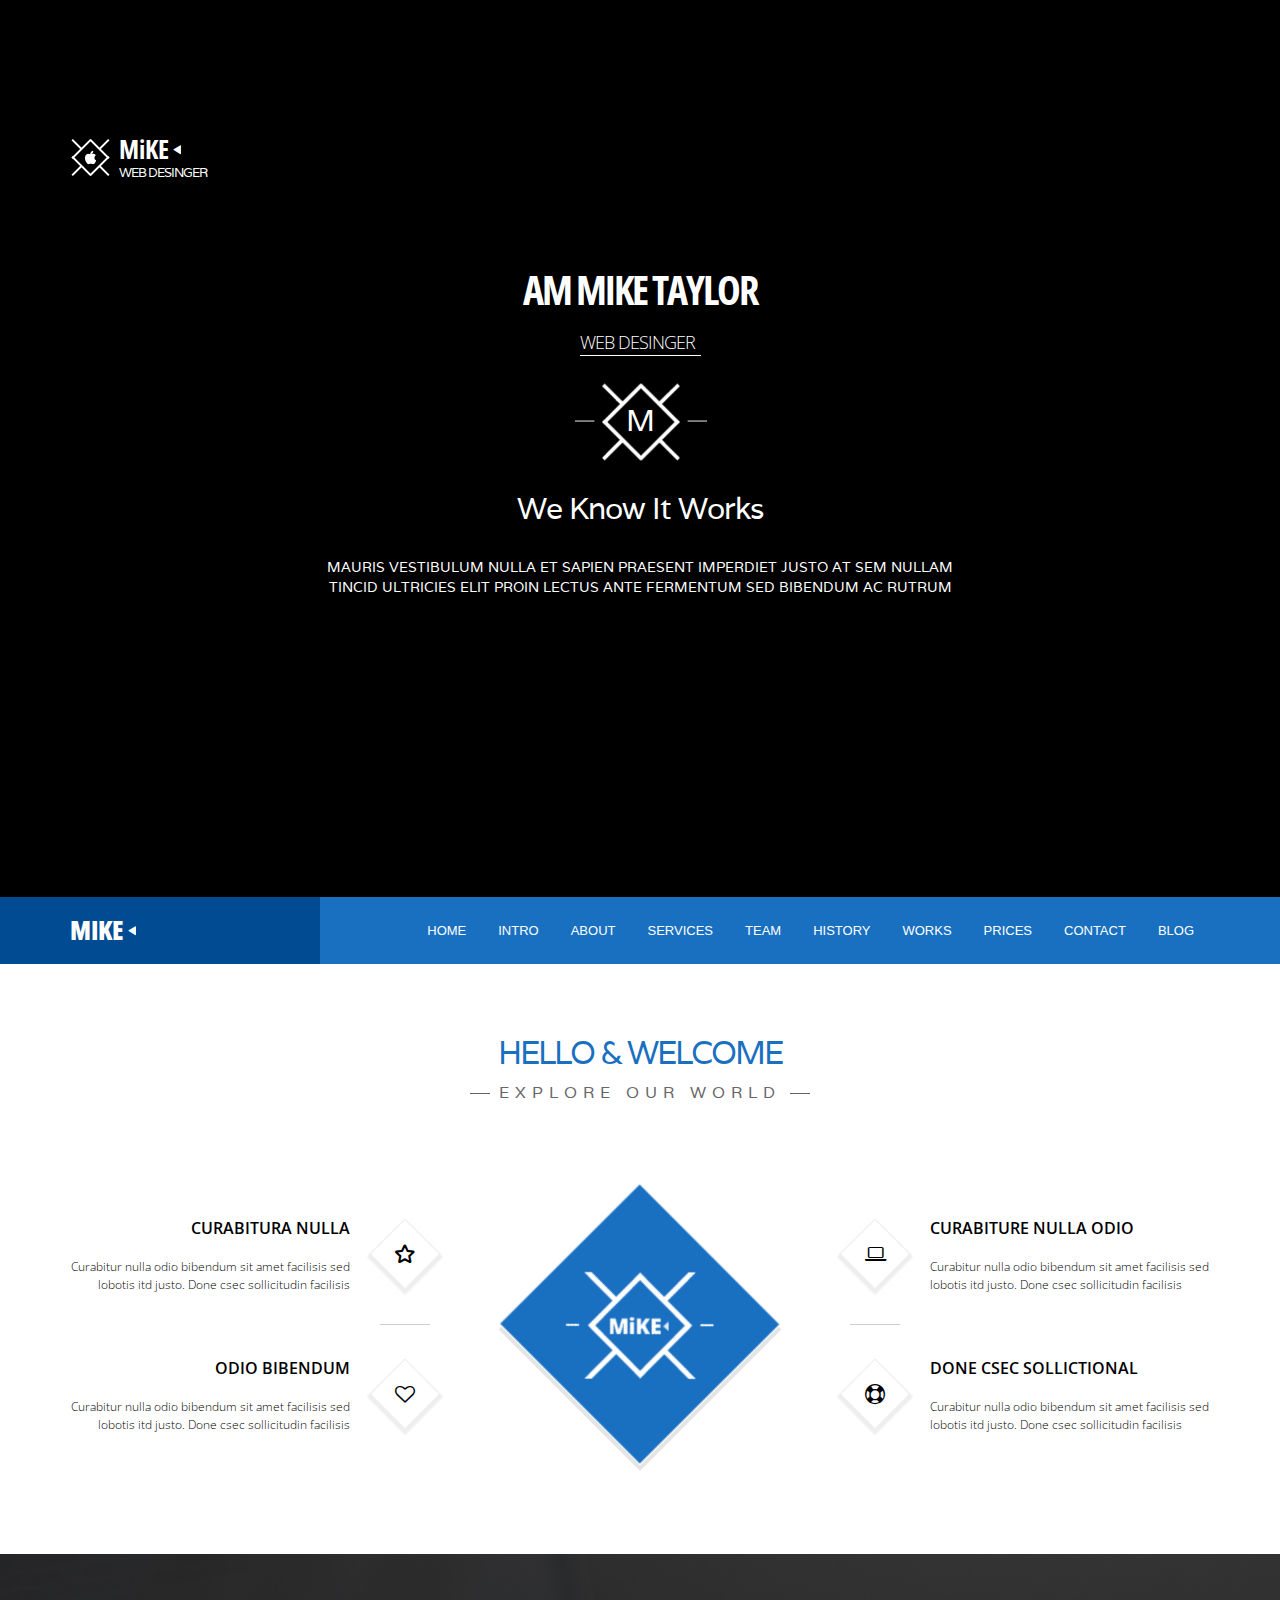
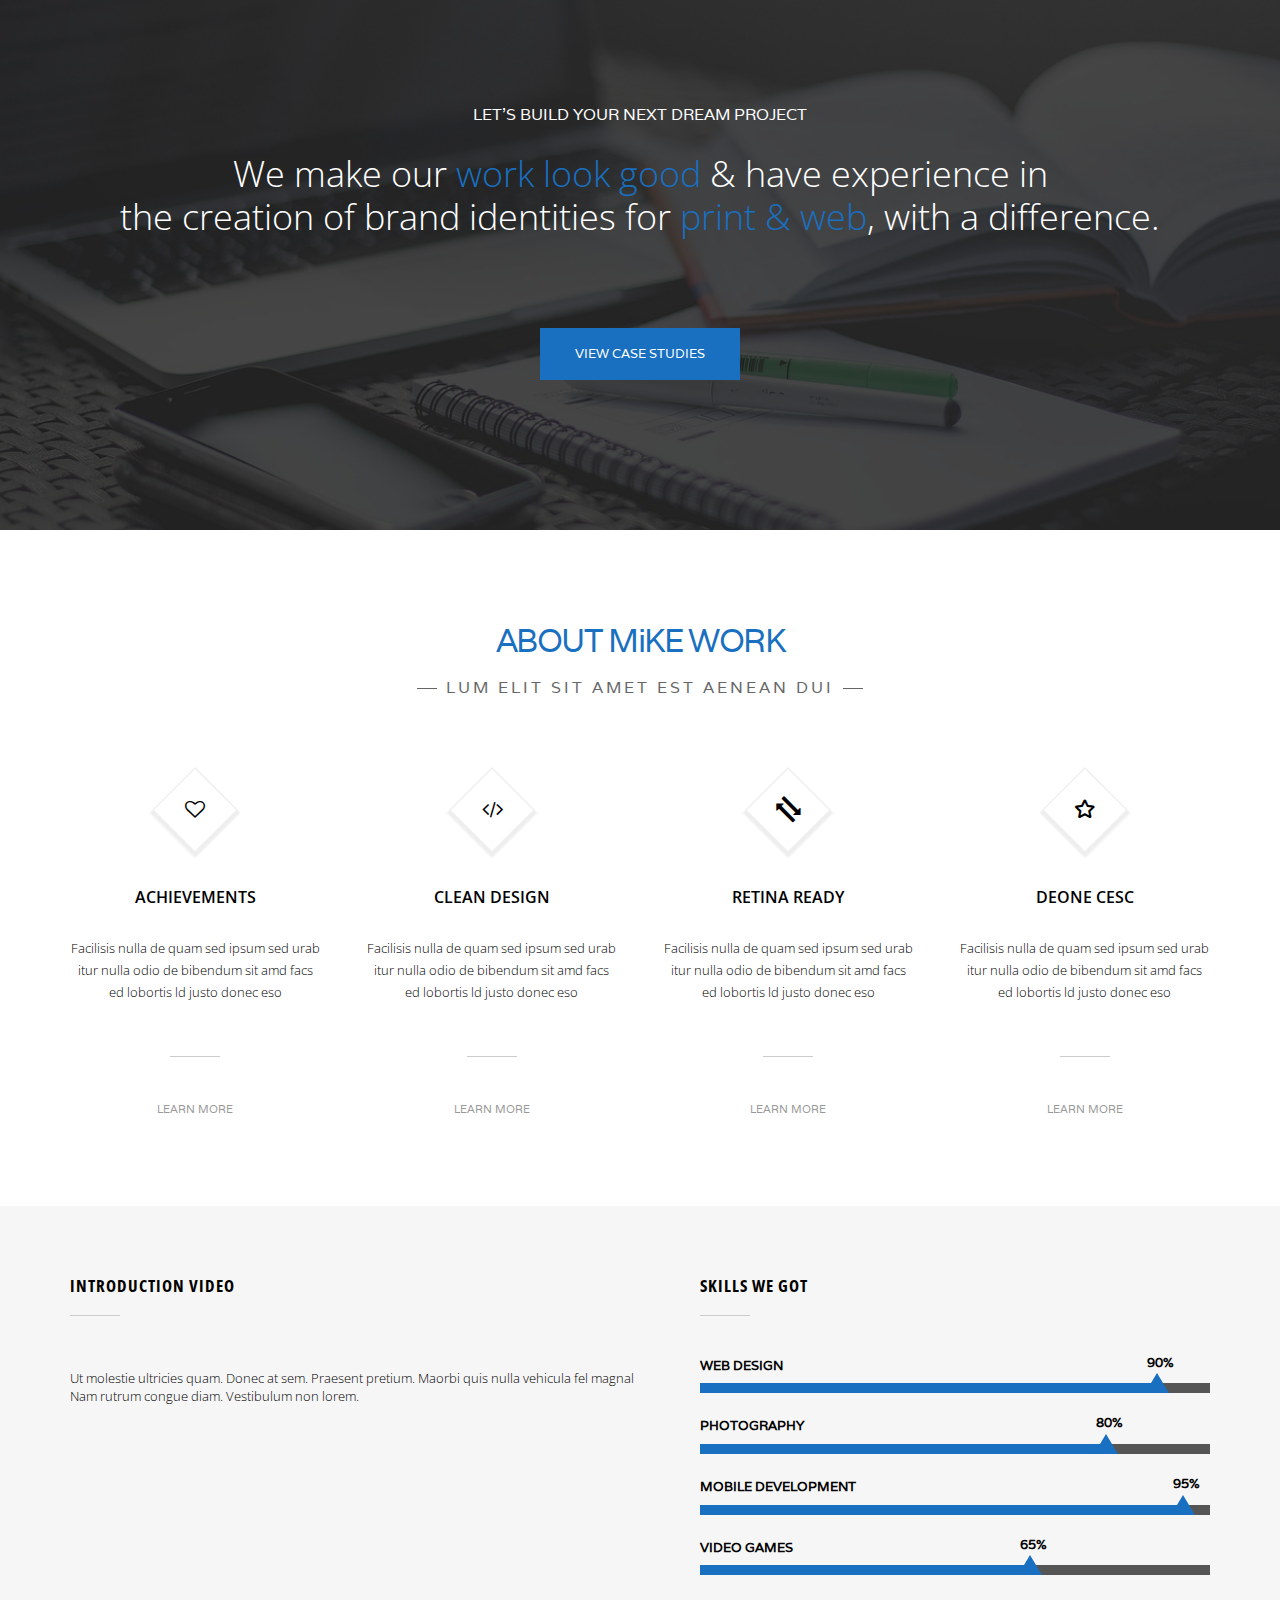
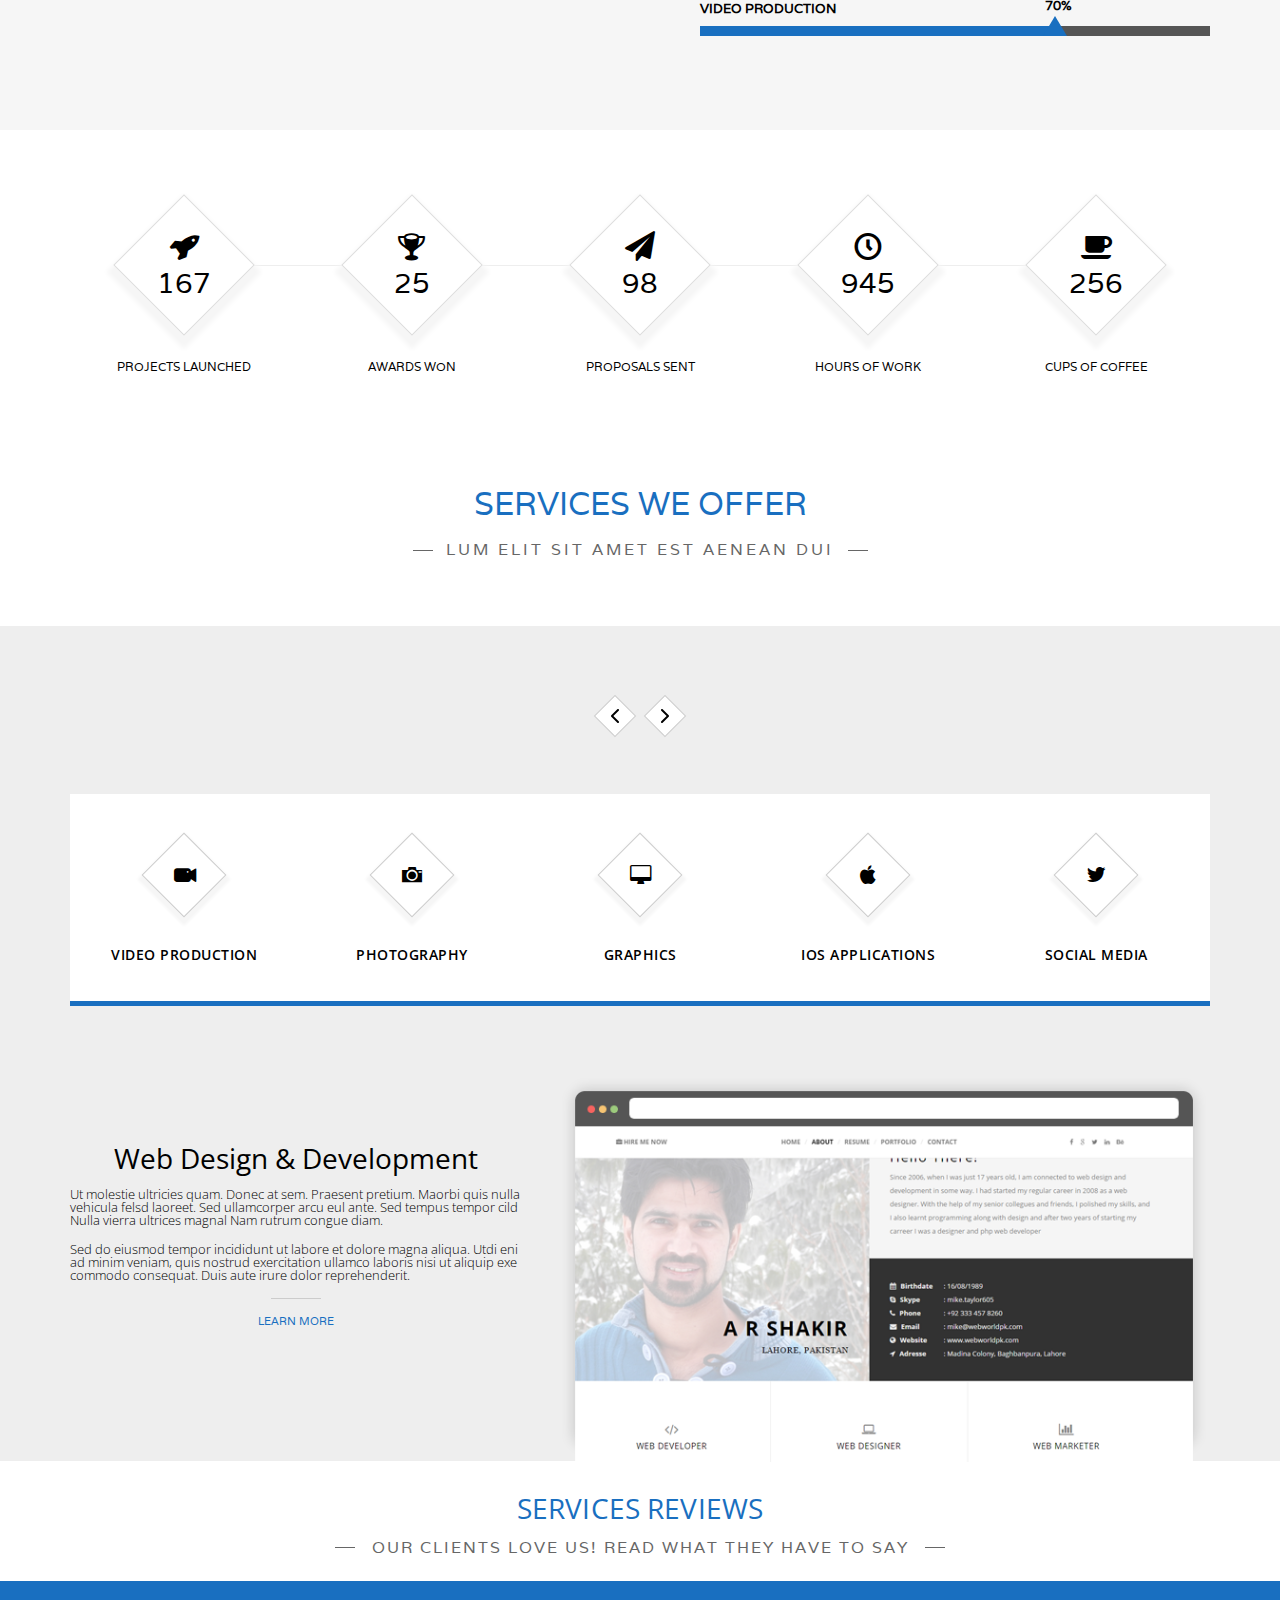
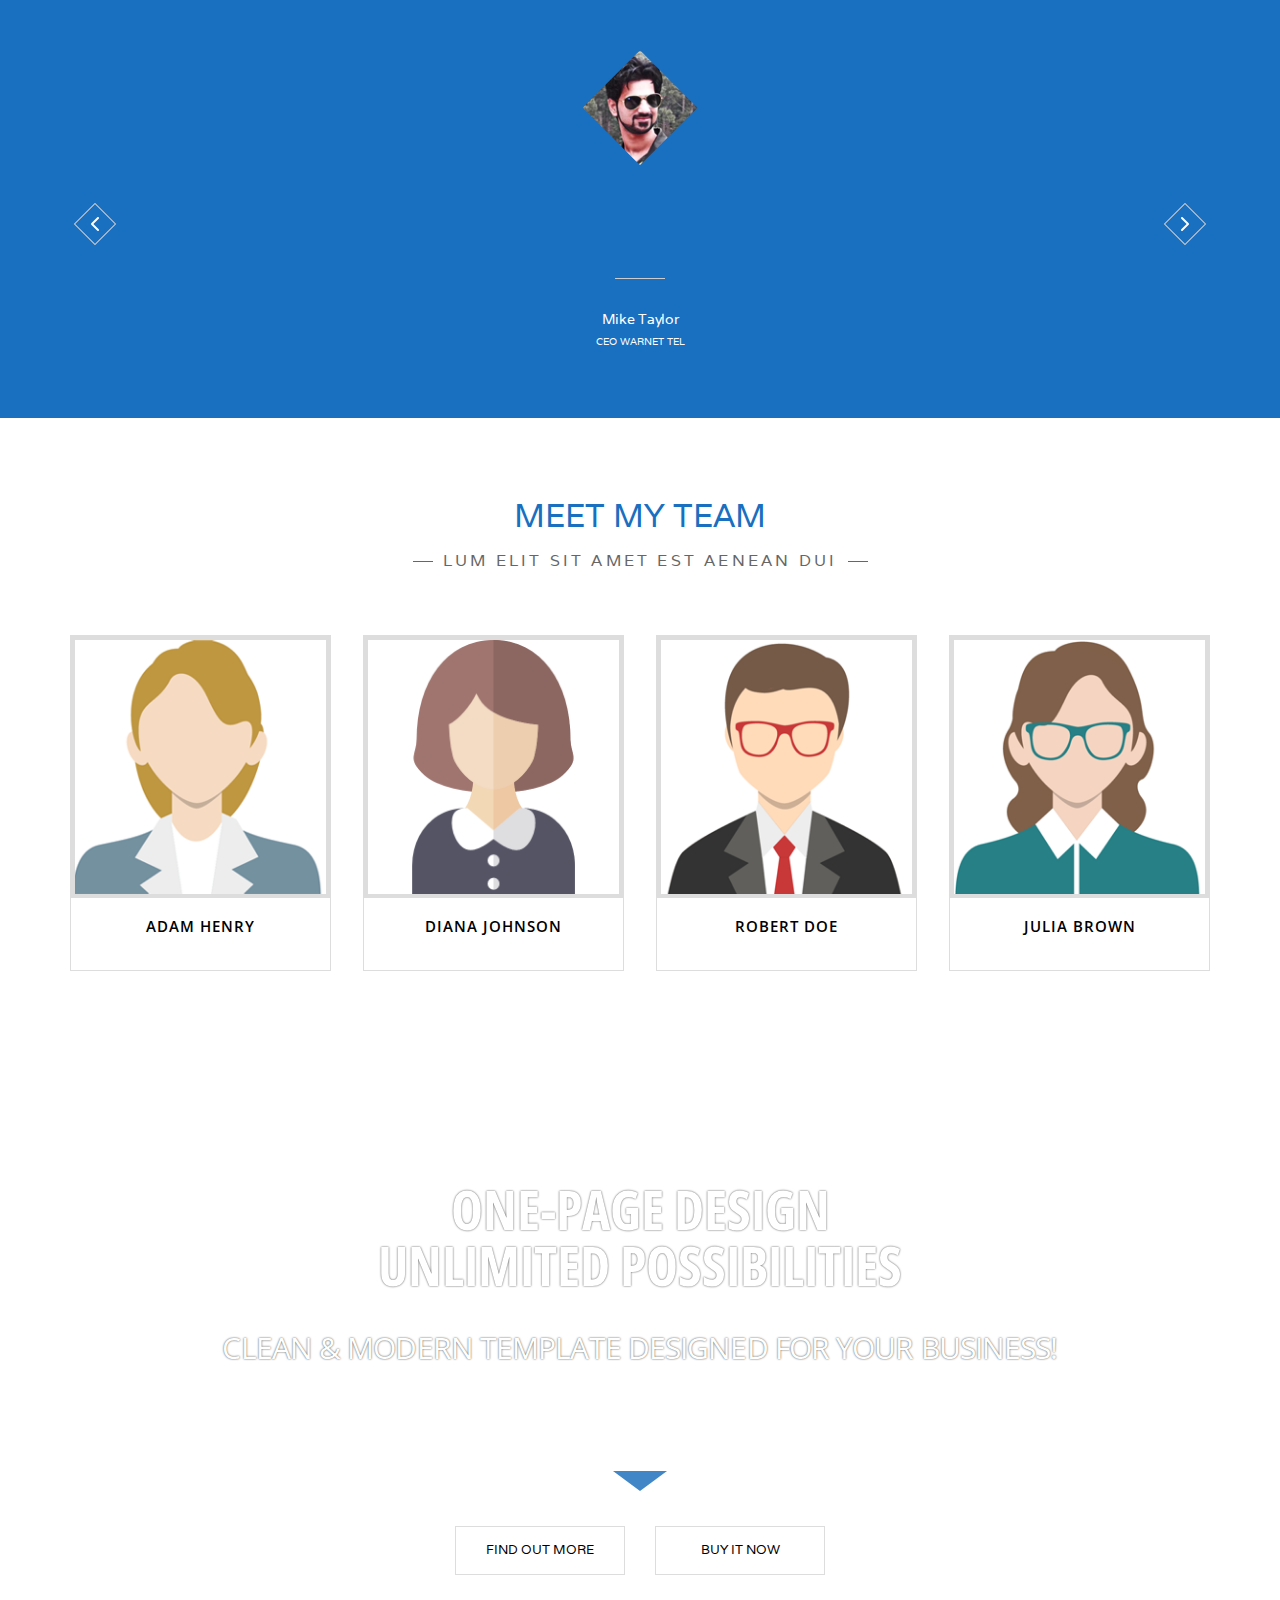
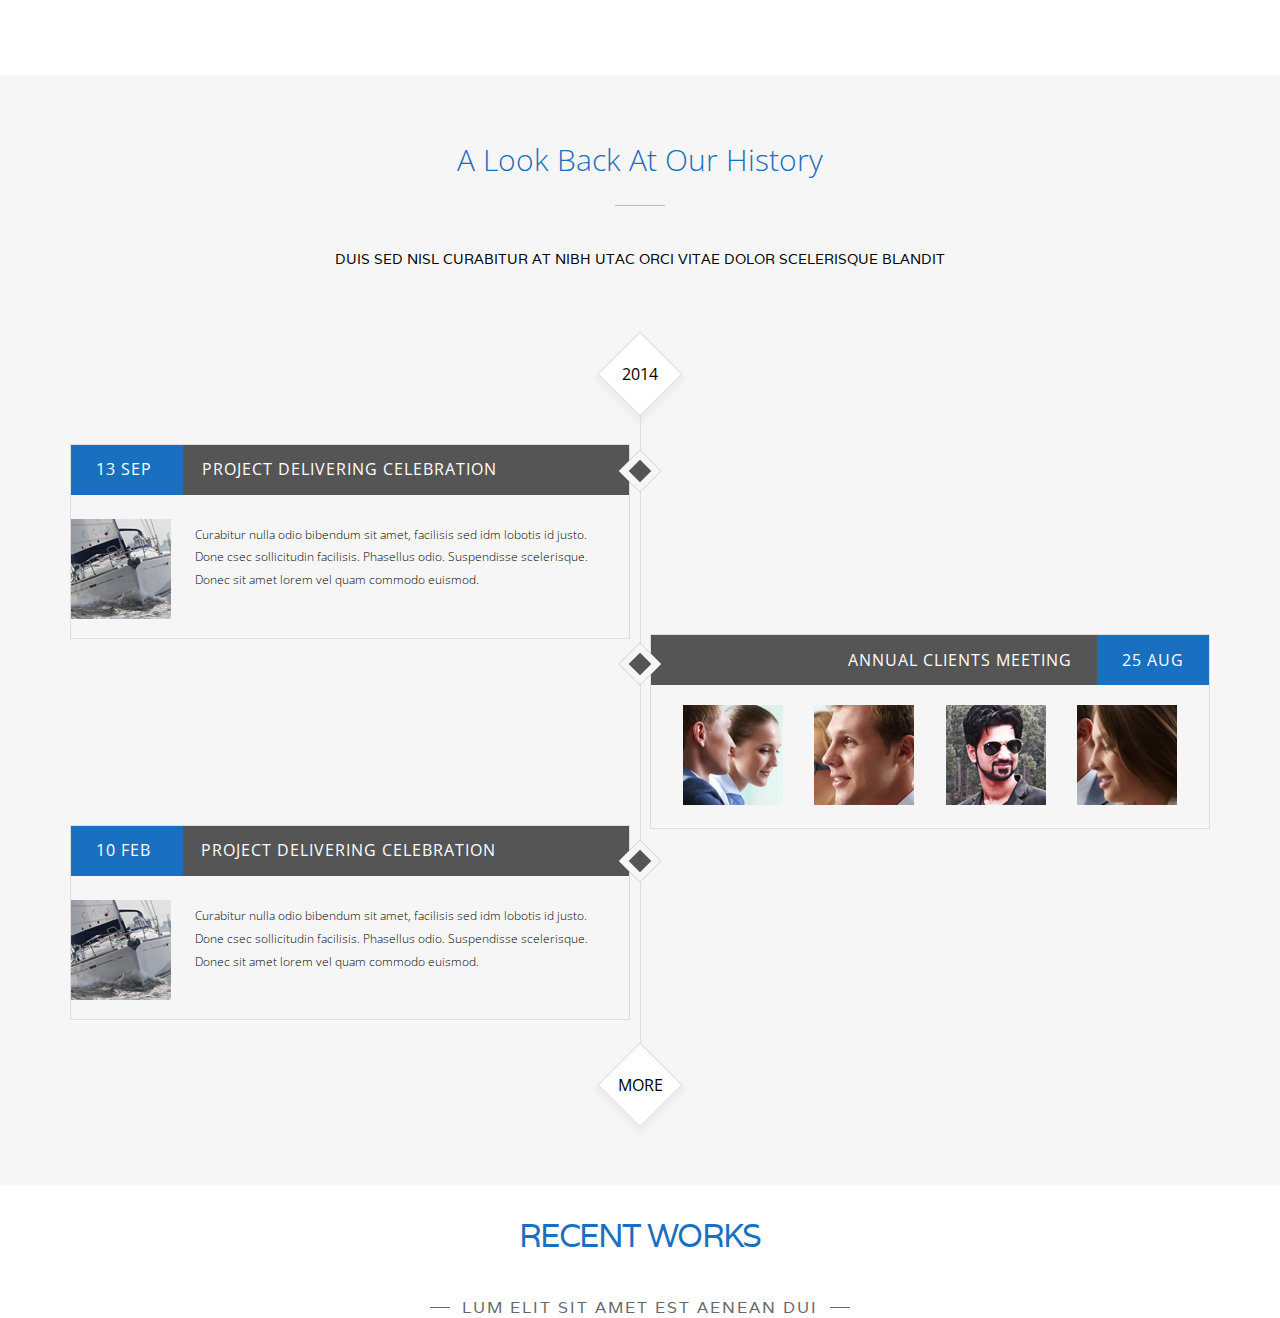
==== commit 1c9a2fac: "slider add" ====
--- a/index.html
+++ b/index.html
@@ -292,11 +292,11 @@
 						INTRODUCTION VIDEO
 					</h3>
 				
-					<iframe class="skills__video-ytube" src="https://www.youtube.com/embed/AC5K-_LURvI"
+					<!-- <iframe class="skills__video-ytube" src="https://www.youtube.com/embed/AC5K-_LURvI"
 						title="YouTube video player" width="585px" height="285px" frameborder="0"
 						allow="accelerometer; autoplay; clipboard-write; encrypted-media; gyroscope; picture-in-picture"
 						allowfullscreen>
-					</iframe>
+					</iframe> -->
 					<p class="skills__text">
 						Ut molestie ultricies quam. Donec at sem.
 						Praesent pretium. Maorbi quis nulla vehicula
@@ -580,14 +580,24 @@
 						</g>
 					</svg>
 				</button>
-				<p class="biography__text">
-					Molestie ultricies quam. Donec sem. Praesent pretium.
-					Maorbi quis nulla vehicula felsd laoreet.
-					Sed ullamcorper arcu ante sed ipsum tempus
-					tempor orcide. Nulla vierra ultrices magnal
-					Nam rutrum congue diam. Vestibulum non lorem.
-					Aliquam ullamcorper sem.
-				</p>
+
+
+				<div class="slider__visible">
+					<ul class="biography__slider-list" id="slider-list">
+						<!-- <li class="biography__text">
+							Molestie ultricies quam. Donec sem. Praesent pretium.
+							Maorbi quis nulla vehicula felsd laoreet.
+							Sed ullamcorper arcu ante sed ipsum tempus
+							tempor orcide. Nulla vierra ultrices magnal
+							Nam rutrum congue diam. Vestibulum non lorem.
+							Aliquam ullamcorper sem.
+						</li> -->
+
+					</ul>
+					
+				</div>
+
+
 				<button class="biography__btn-arrow">
 					<svg xmlns="http://www.w3.org/2000/svg" viewBox="4.6 0.5 11.4 20">
 						<g transform="translate(274 265) rotate(180)">
--- a/styles/styles.css
+++ b/styles/styles.css
@@ -934,7 +934,7 @@
   background-color: #eeeeee;
   height: 835px;
   padding-top: 75px;
-  margin-bottom: 200px;
+  margin-bottom: 120px;
 }
 
 .reviews__slider-btns {
@@ -1049,12 +1049,14 @@
   flex-direction: row;
   justify-content: space-between;
   align-items: center;
-  padding: 70px 0 95px 0;
-  gap: 50px;
+ height: 460px;
 }
 
 .reviews__choice-text {
   width: 452px;
+  display: flex;
+  flex-direction: column;
+  gap: 1em;
 }
 
 .reviews__choice-title {
@@ -1064,7 +1066,9 @@
   font-weight: 400;
   font-style: normal;
   letter-spacing: normal;
-  line-height: 34px;
+  line-height: 1em;
+  margin: 0 auto;
+
 }
 
 .reviews__choice-desc {
@@ -1074,20 +1078,21 @@
   font-weight: 300;
   font-style: normal;
   letter-spacing: normal;
-  line-height: 22.1px;
+  line-height: 1em;
+  margin: 0 auto;
 }
 
 .reviews__choice-img {
   width: 652px;
+  padding-top: 4em;
 }
 
 .reviews__choice-dash {
   background-color: #cccccc;
   height: 1px;
   width: 50px;
-  margin-top: 45px;
-  text-align: center;
-  margin: 45px 0 25px 0;
+  text-align: center;
+  margin: 0 auto;
 }
 
 .reviews__button {
@@ -1100,6 +1105,7 @@
   line-height: 13.2px;
   text-transform: uppercase;
   text-decoration: none;
+  text-align: center;
 }
 
 .reviews__title {
@@ -1112,7 +1118,8 @@
   font-style: normal;
   letter-spacing: 0.16px;
   line-height: normal;
-  margin: 0;
+  margin-top: 2,5em;
+  margin-bottom: 0;
 }
 
 .reviews__desc {
@@ -1188,6 +1195,19 @@
   transform: translate(1px, 1px) rotate(45deg);
 }
 
+
+.slider__visible {
+  position: relative;
+  width: 916px;
+  height: 38px;
+  overflow: hidden;
+  transition:  .5s;
+}
+
+.biography__slider-list {
+  position: absolute;
+}
+
 .biography__text {
   color: #ffffff;
   font-family: "Open Sans", sans-serif;
@@ -1421,7 +1441,7 @@
   position: relative;
   width: 100%;
   height: 390px;
-  background-image: url(../img/advertising-bgrnd.png);
+  background-image: url(./img/advertising-bgrnd.png);
   background-repeat: no-repeat;
   background-position: center;
   background-size: cover;
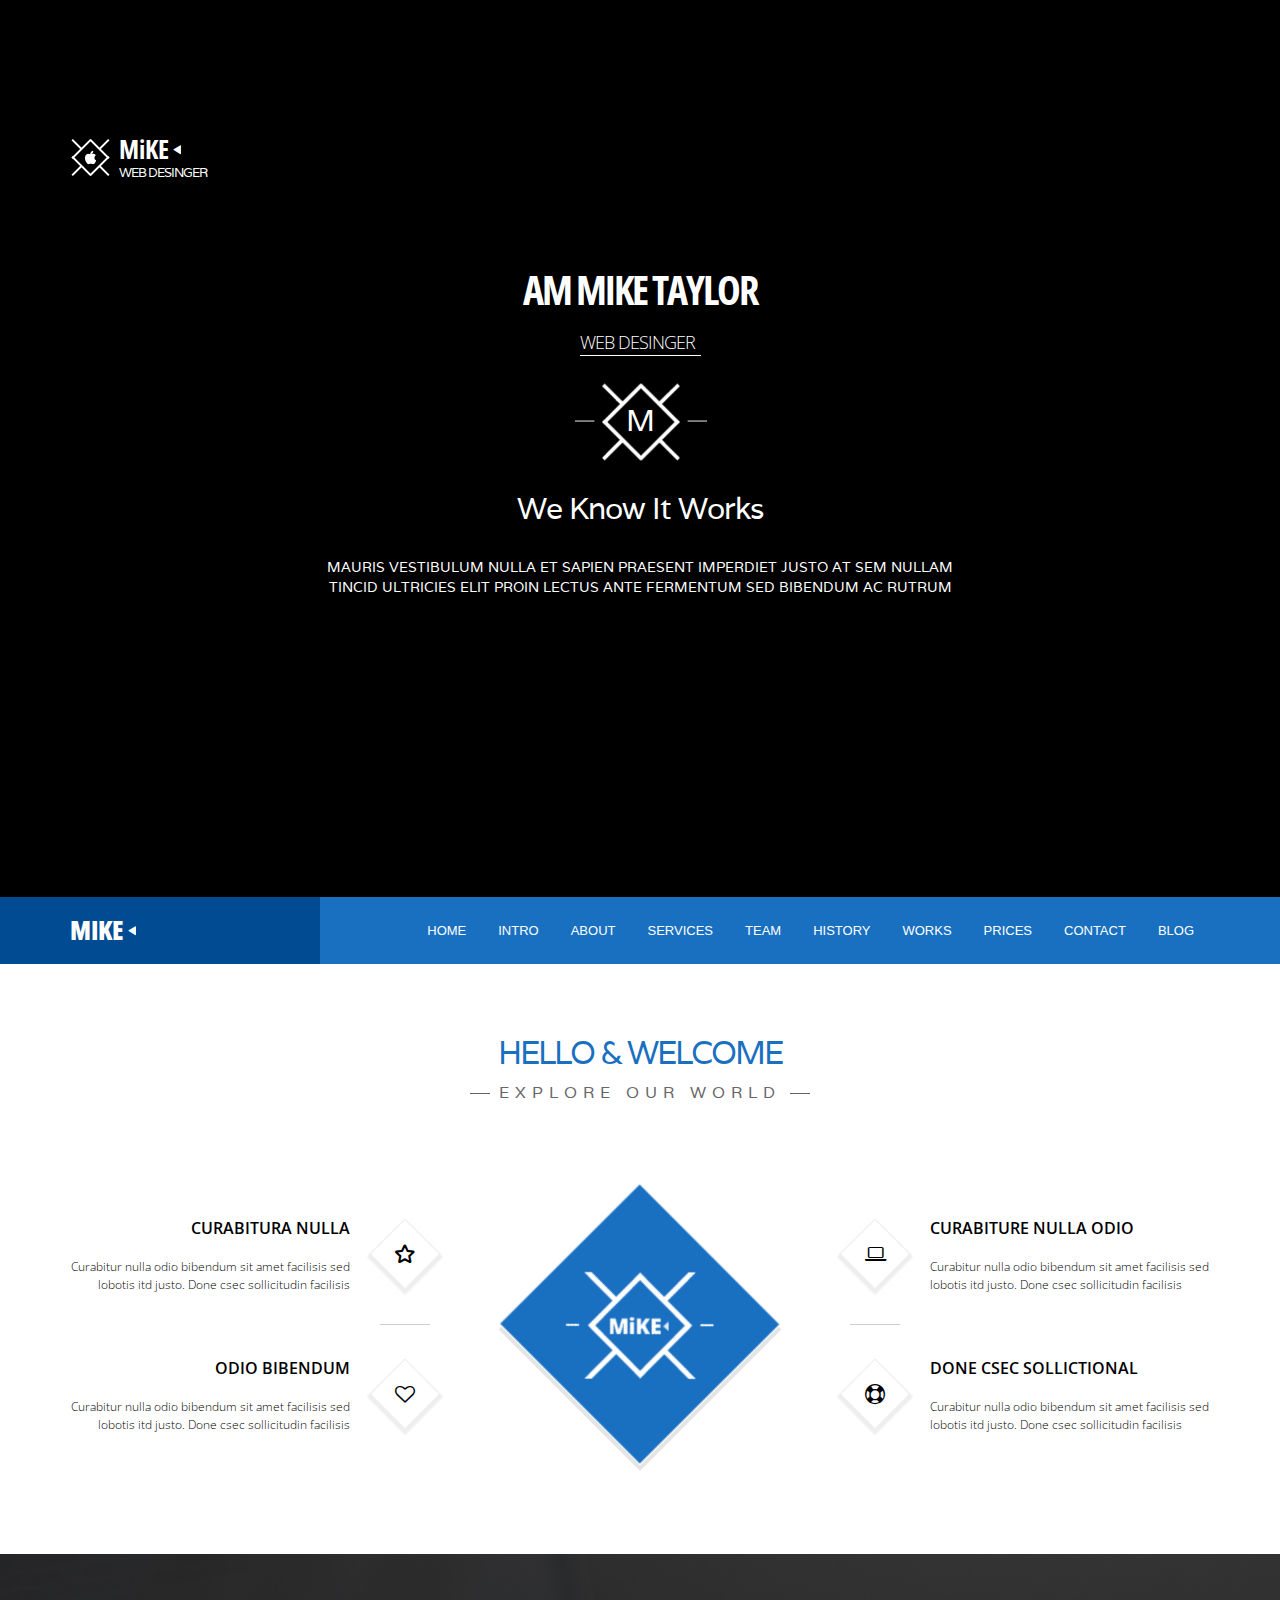
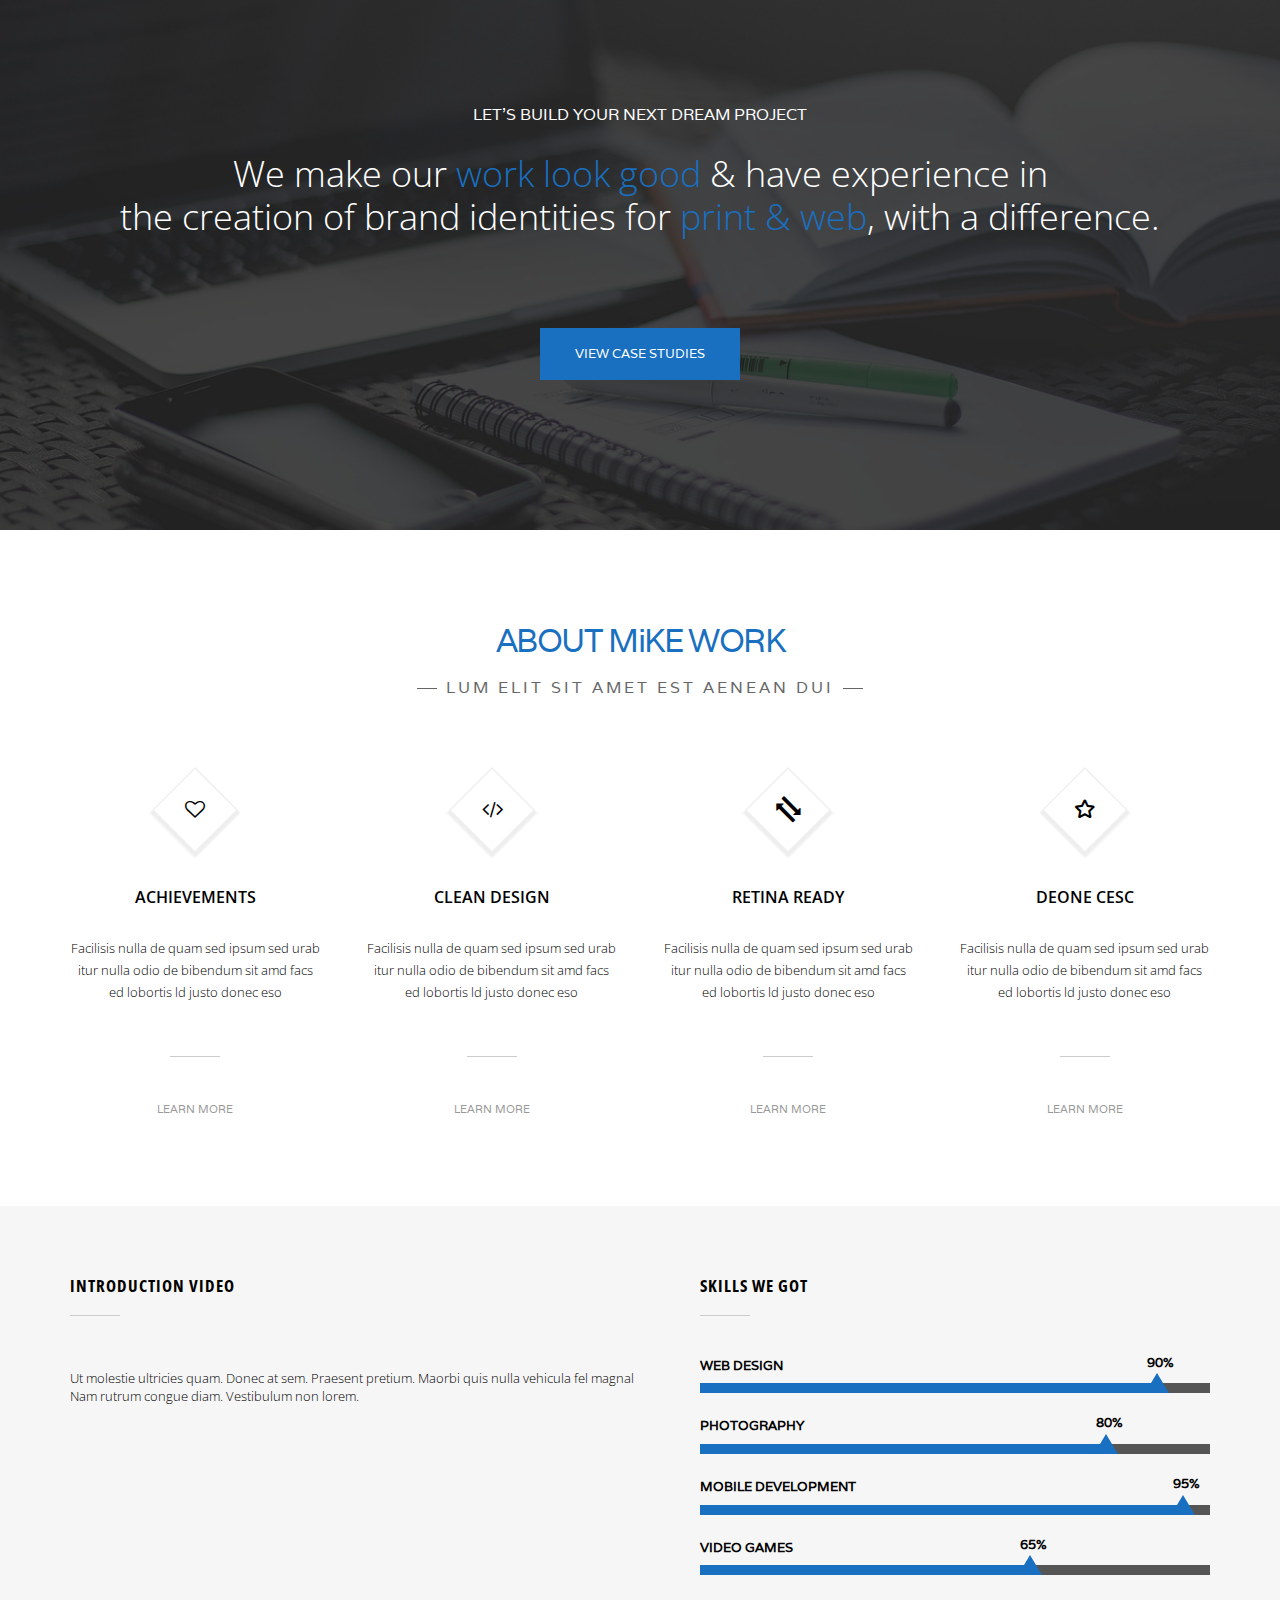
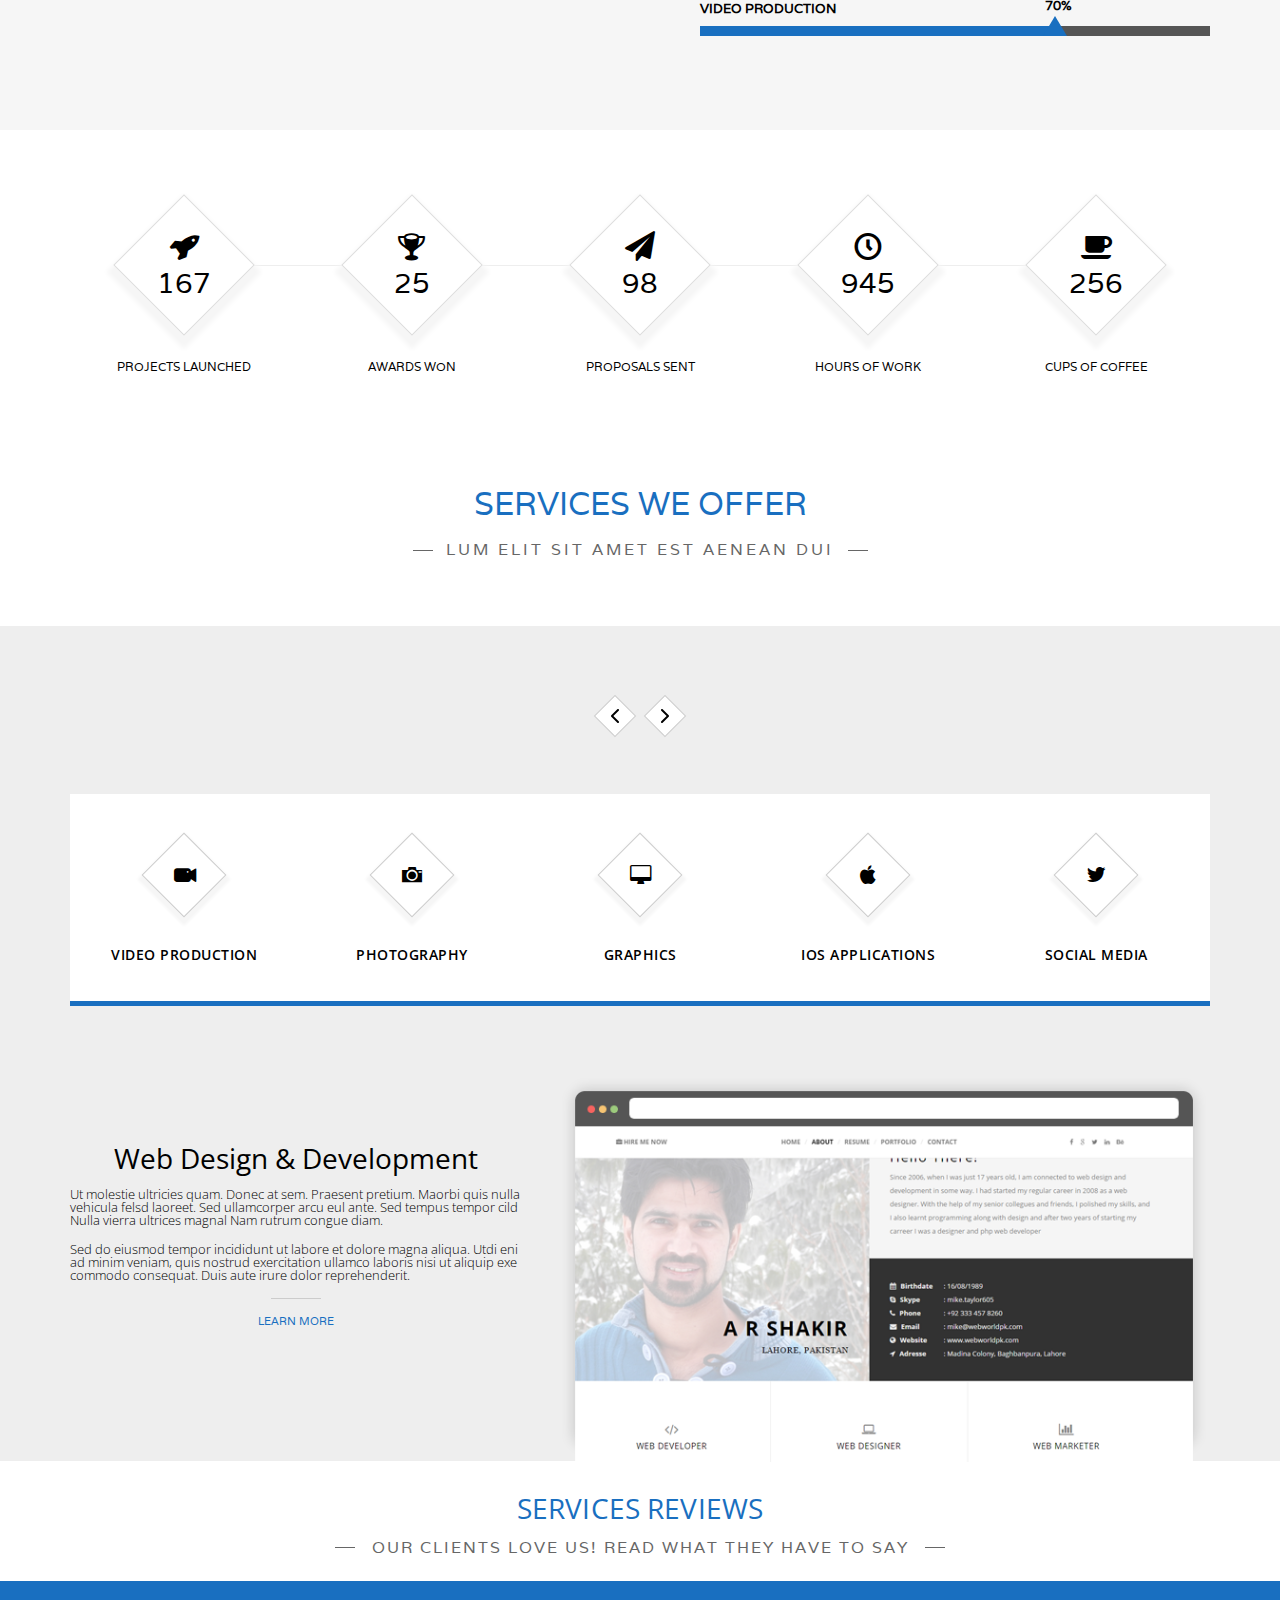
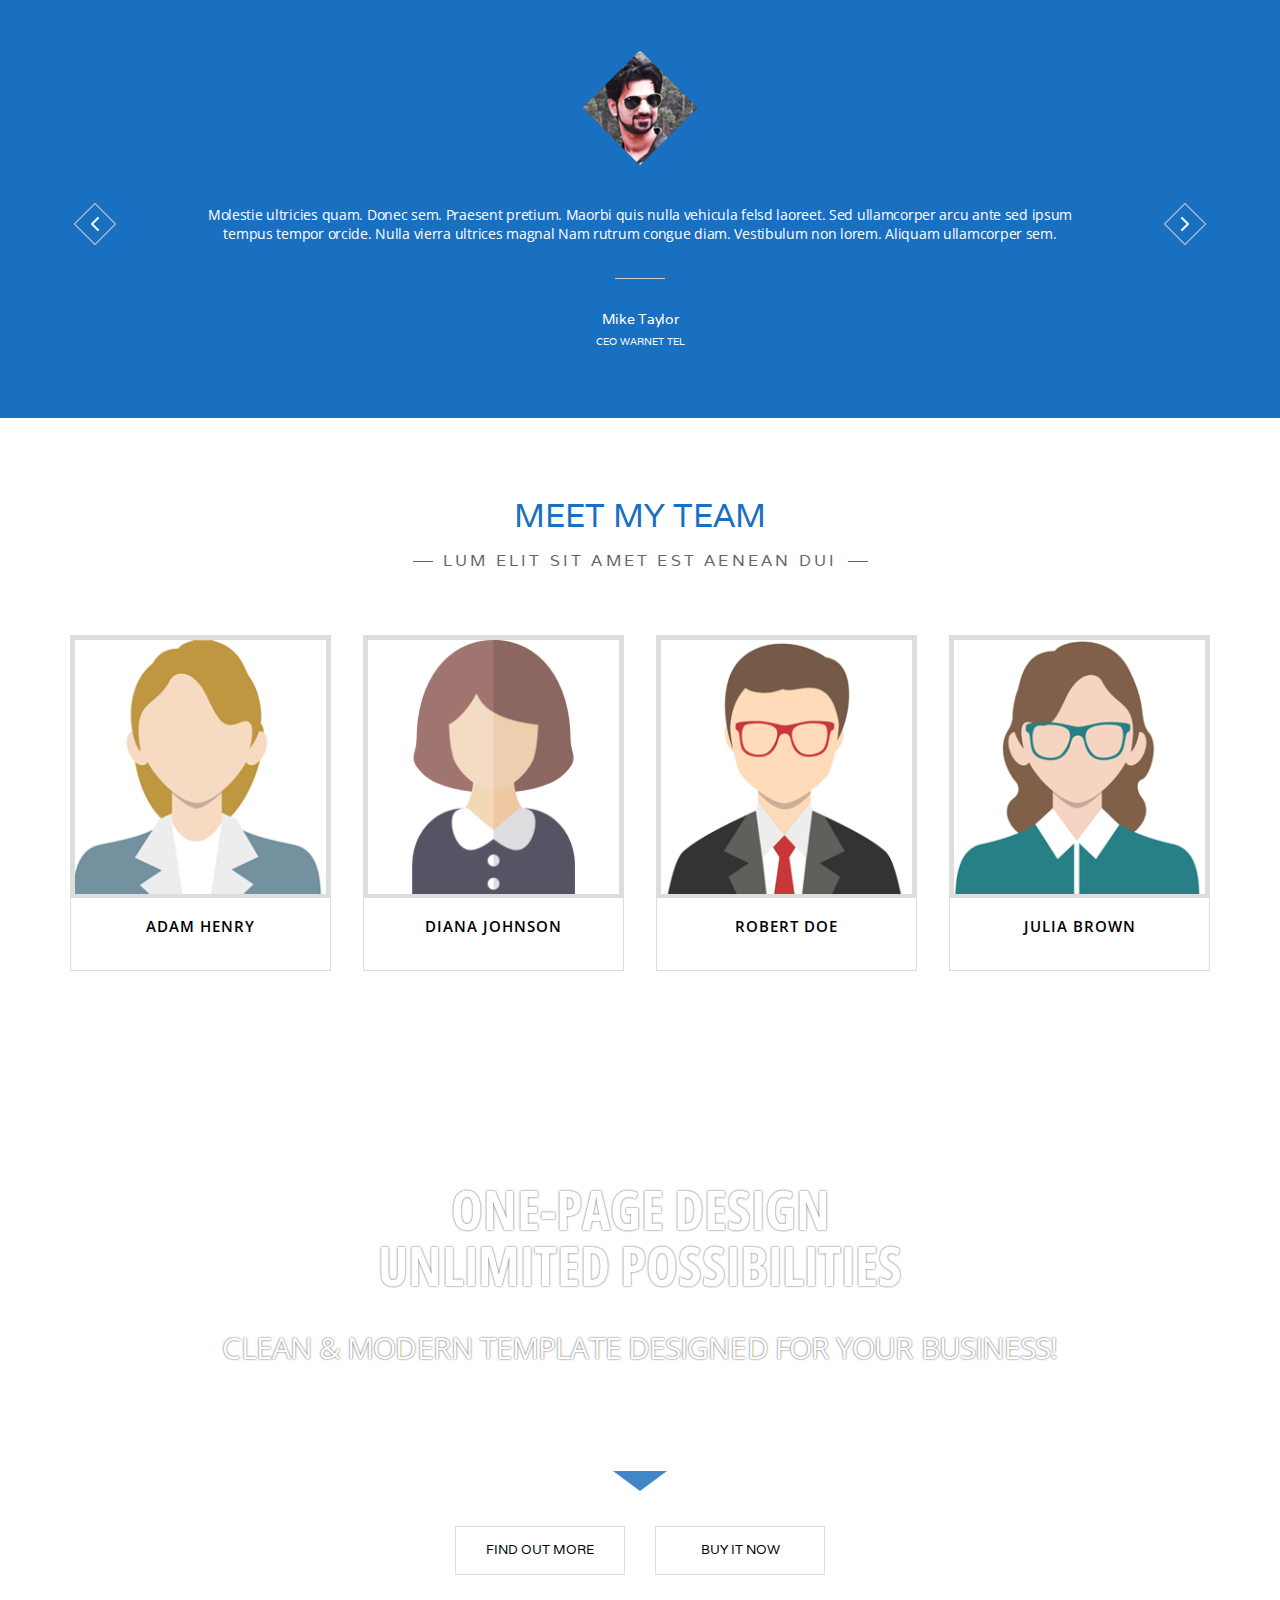
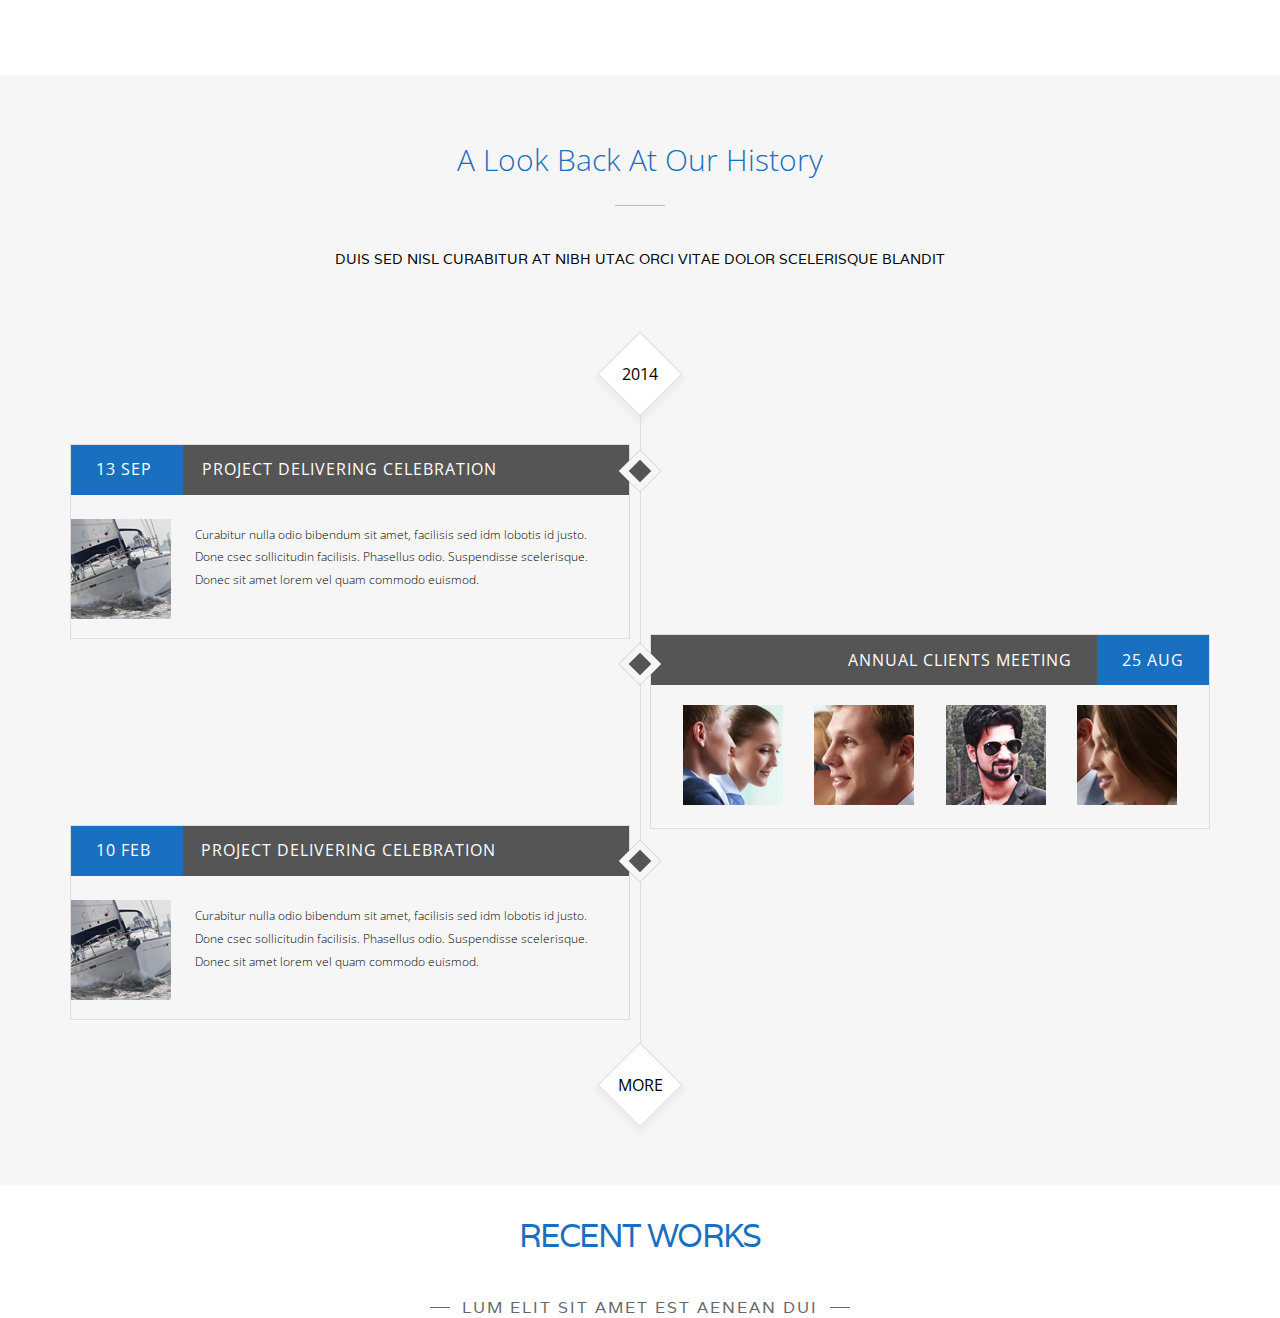
==== commit f84dc0af: "add comments" ====
--- a/index.html
+++ b/index.html
@@ -563,6 +563,8 @@
 		</div>
 	</section>
 
+	
+
 	<section class="biography">
 		<div class="container">
 
--- a/styles/styles.css
+++ b/styles/styles.css
@@ -1206,6 +1206,7 @@
 
 .biography__slider-list {
   position: absolute;
+  display: flex;
 }
 
 .biography__text {
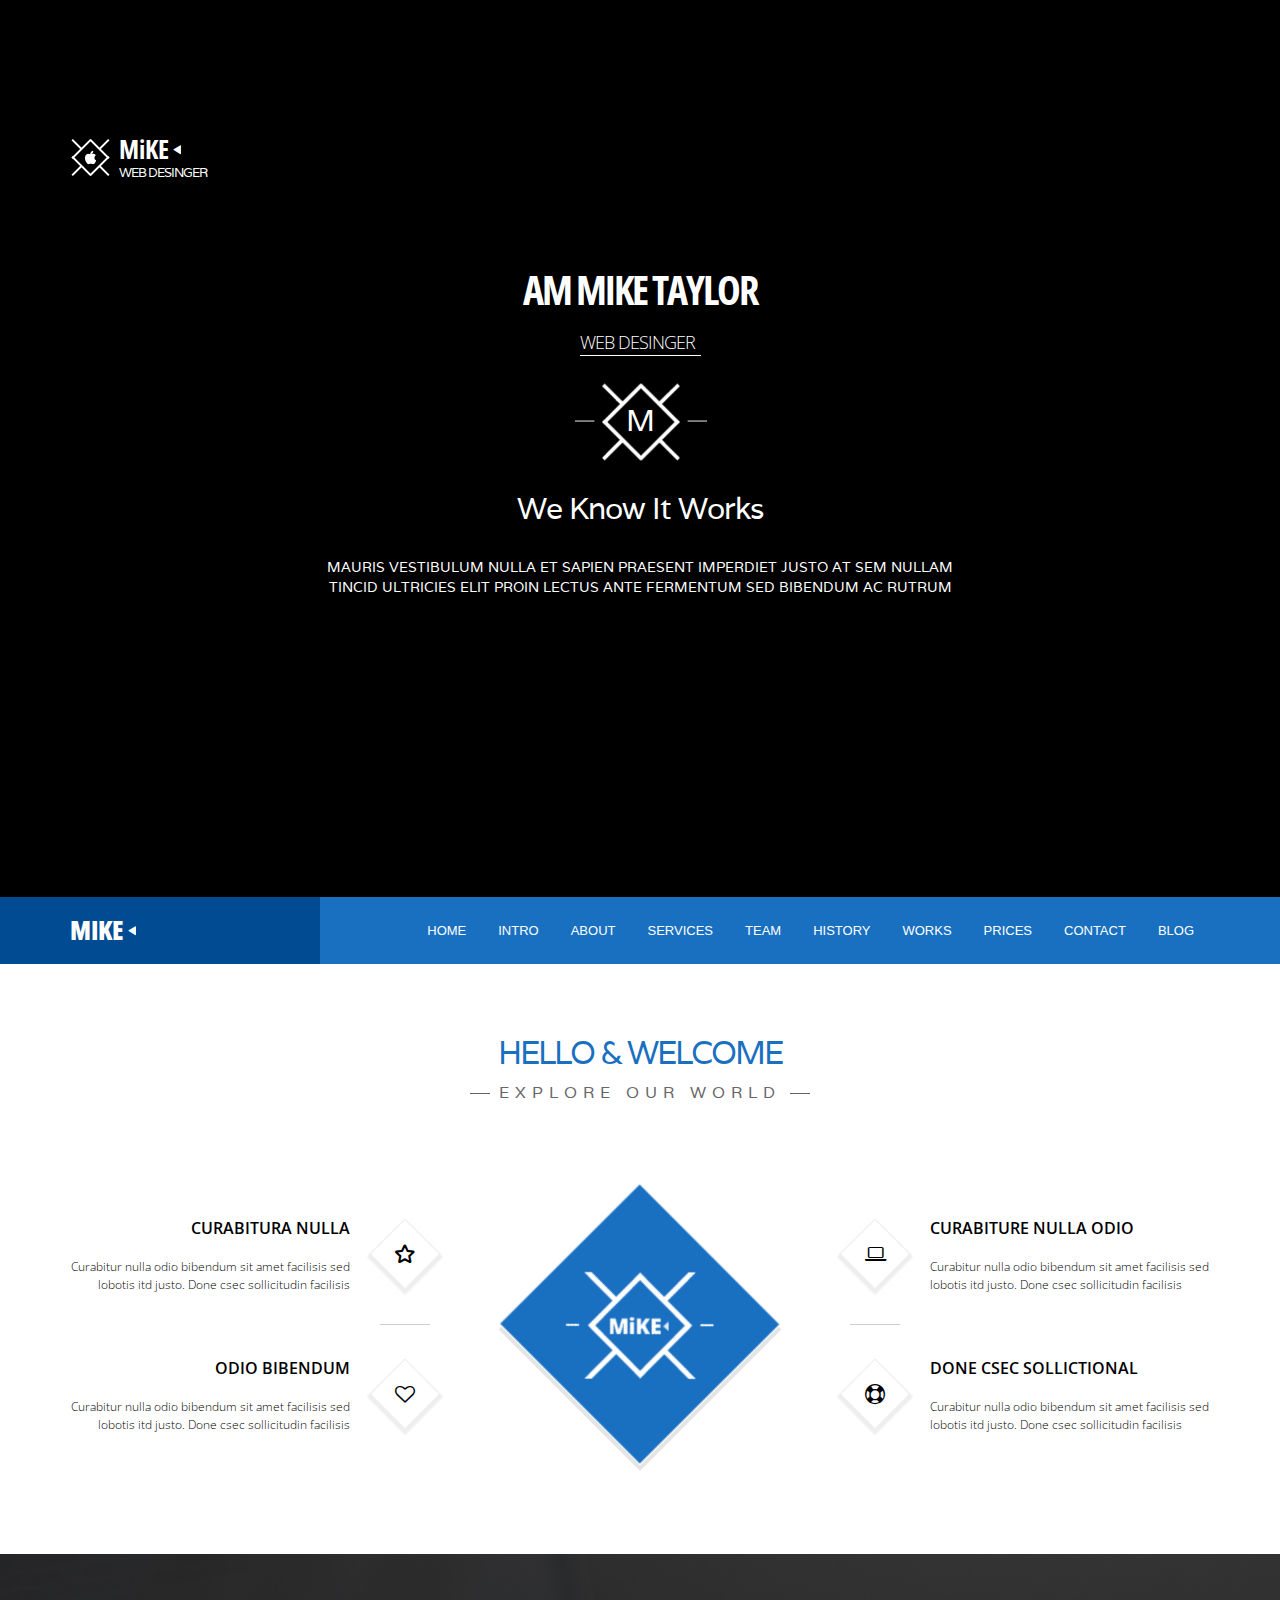
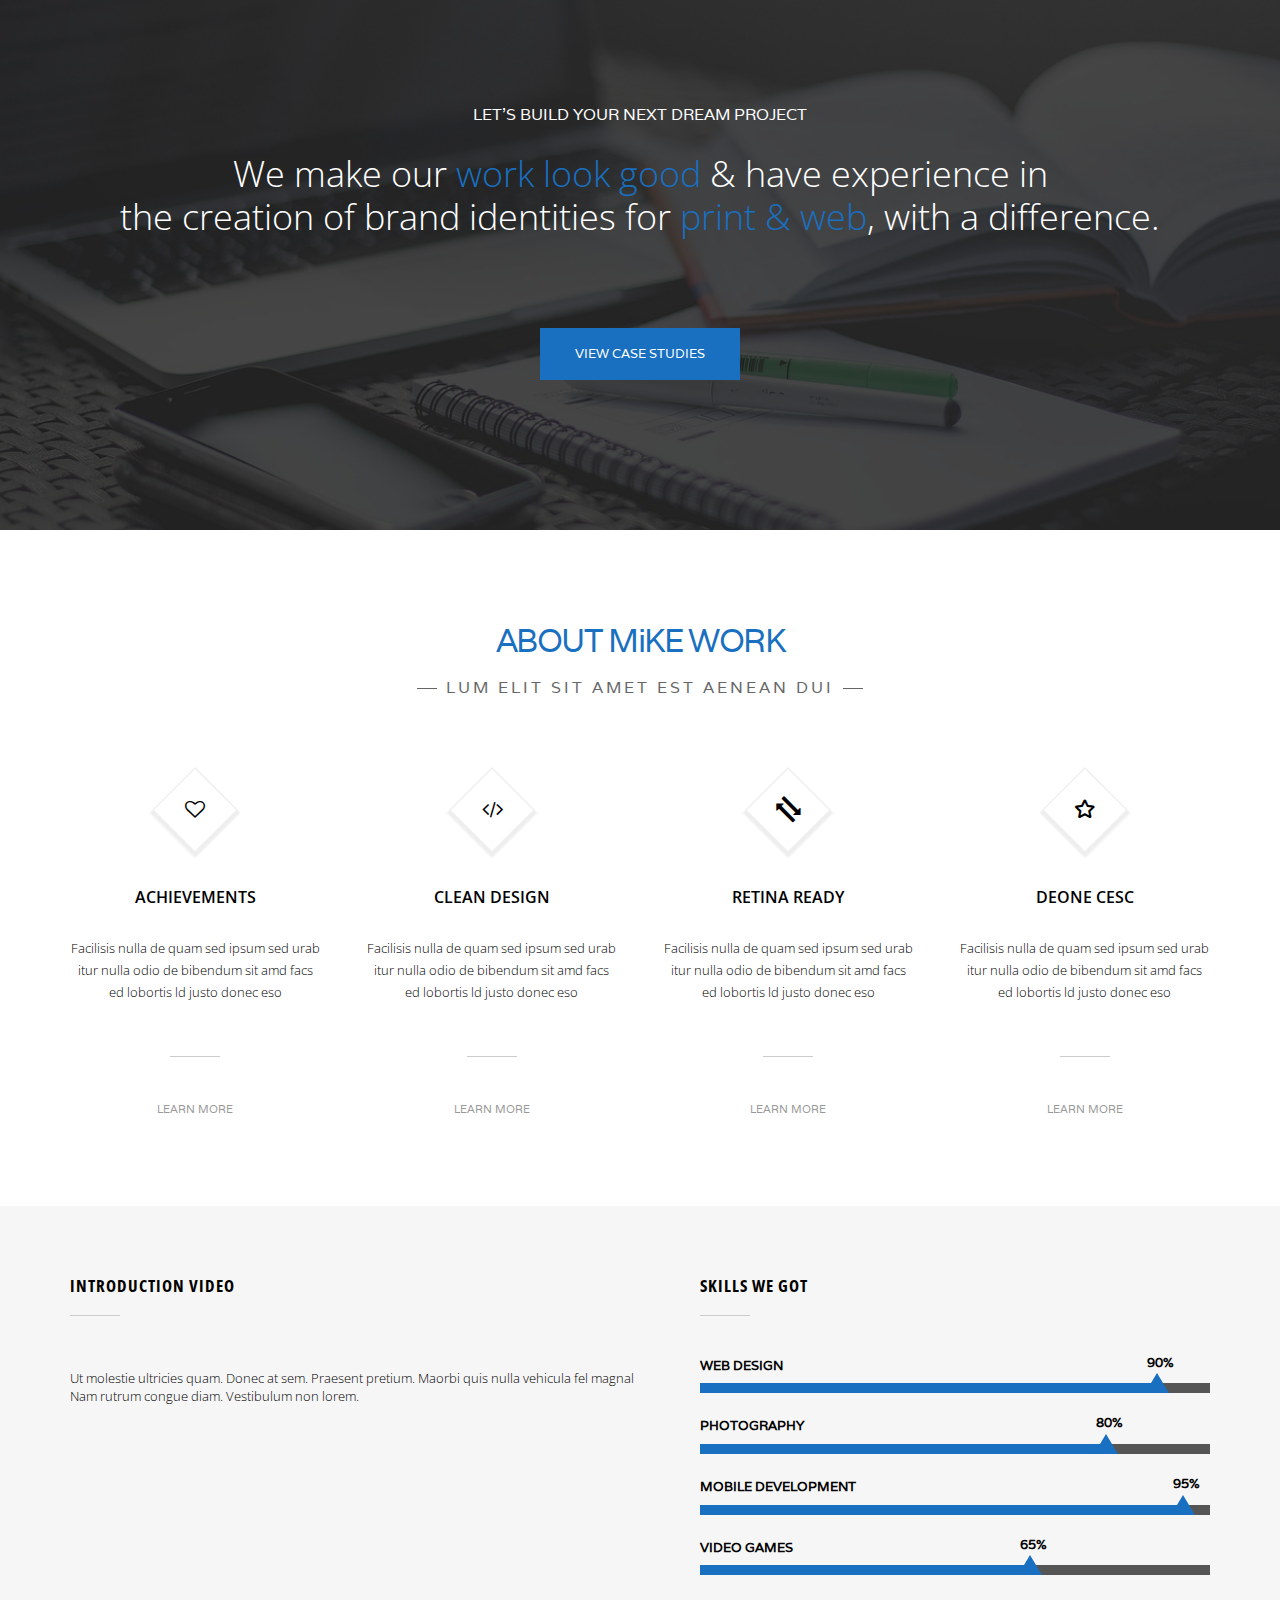
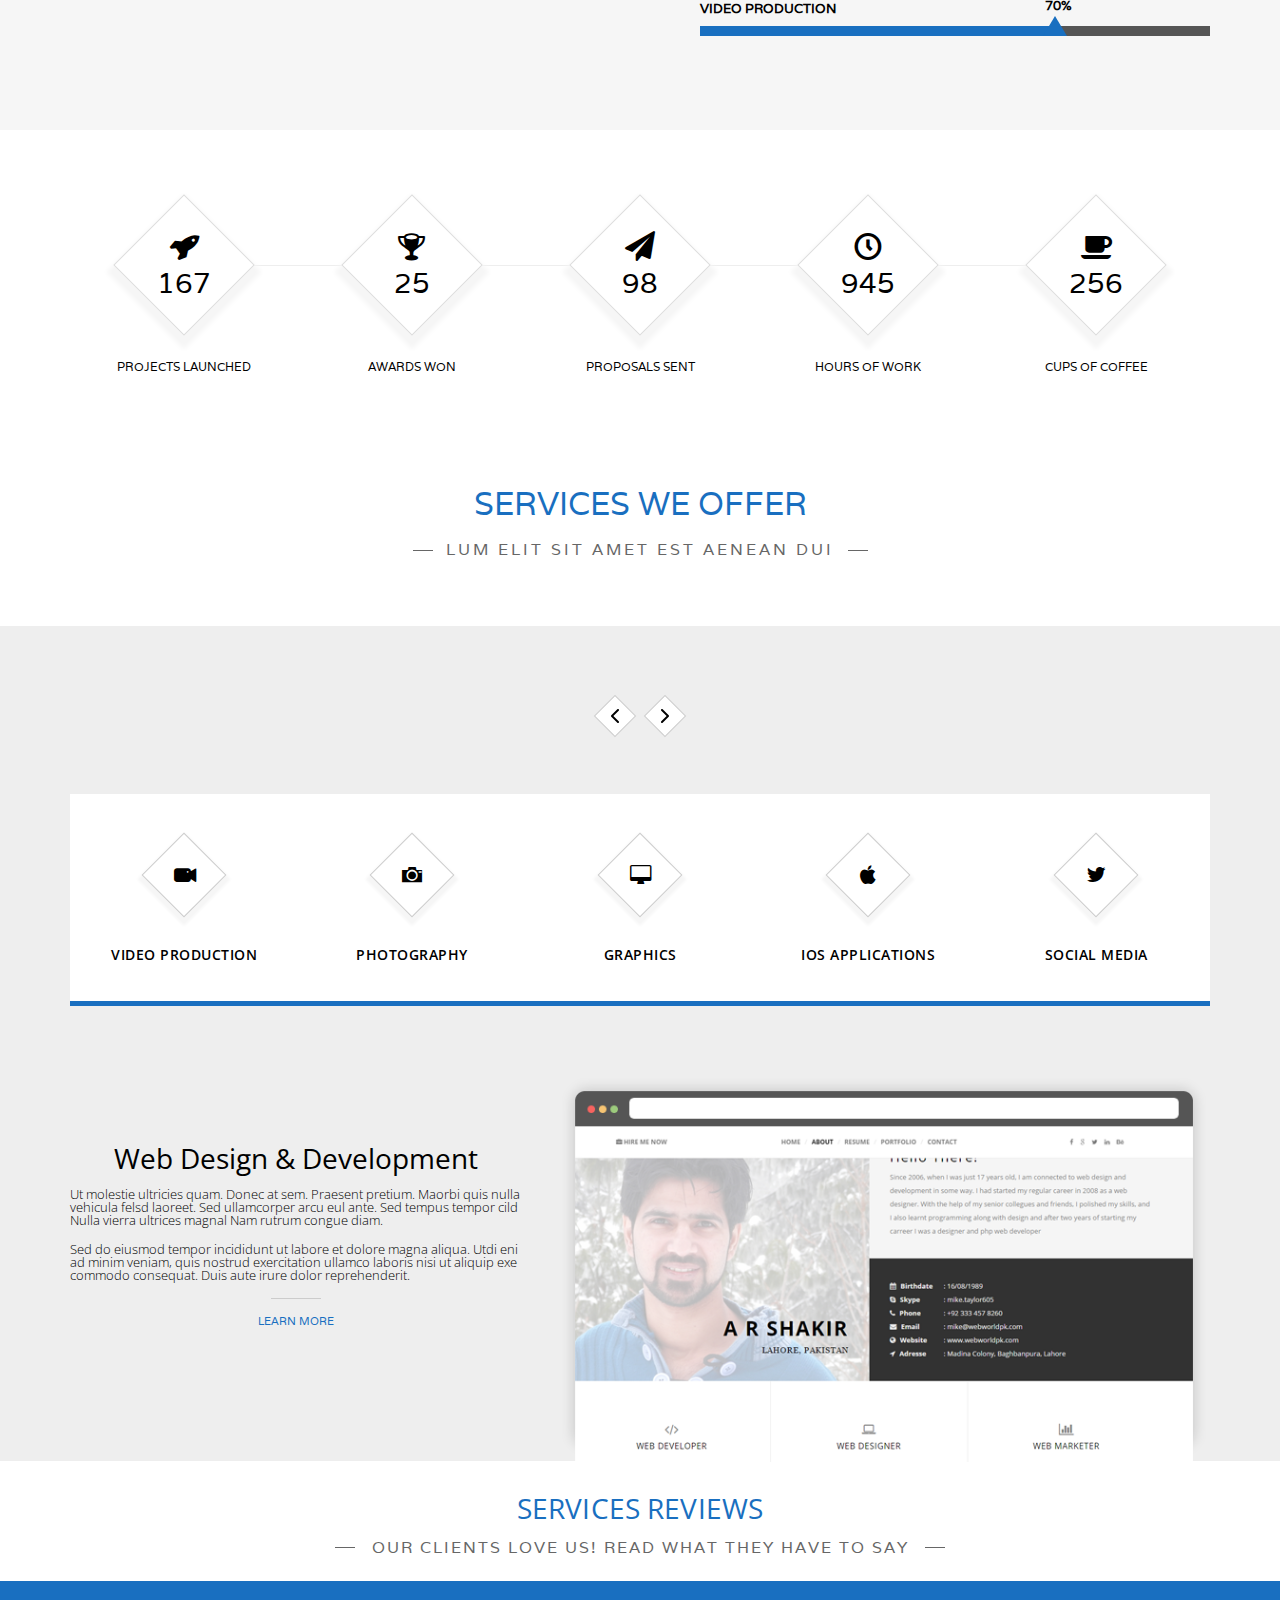
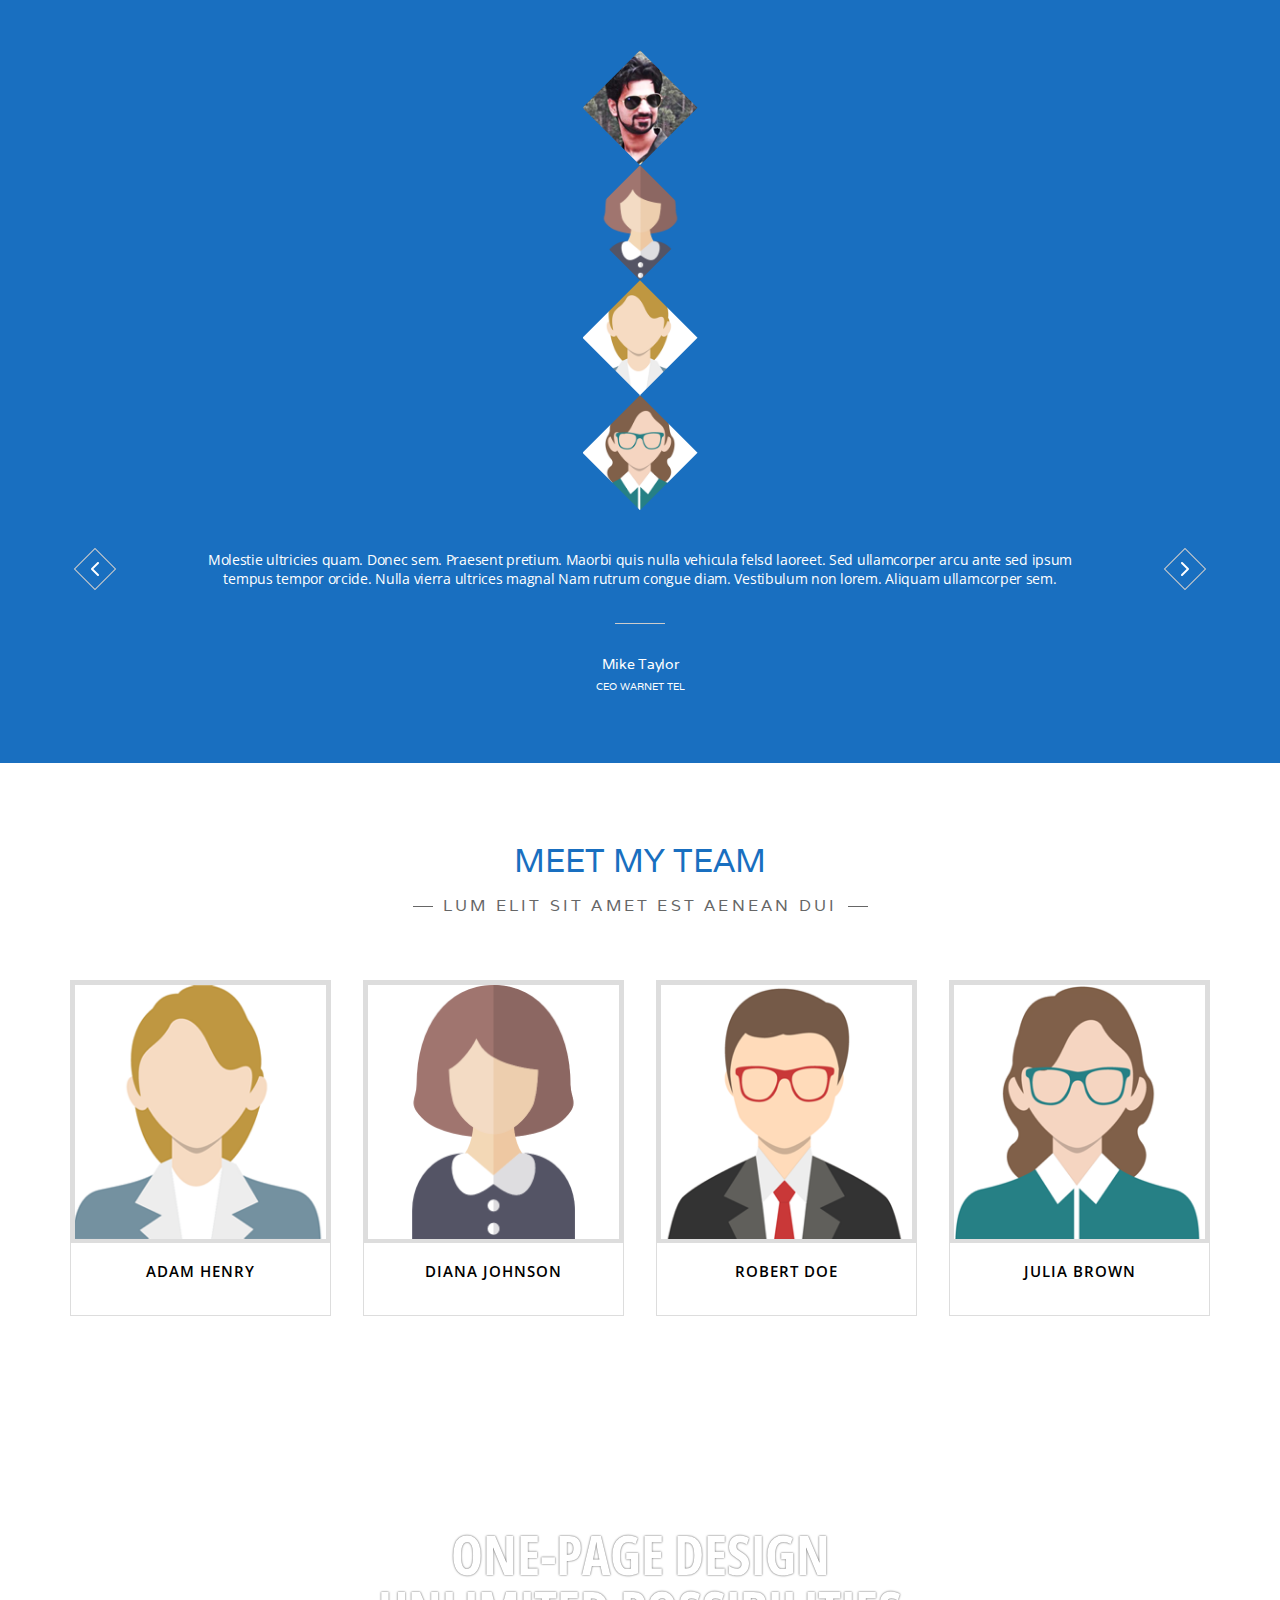
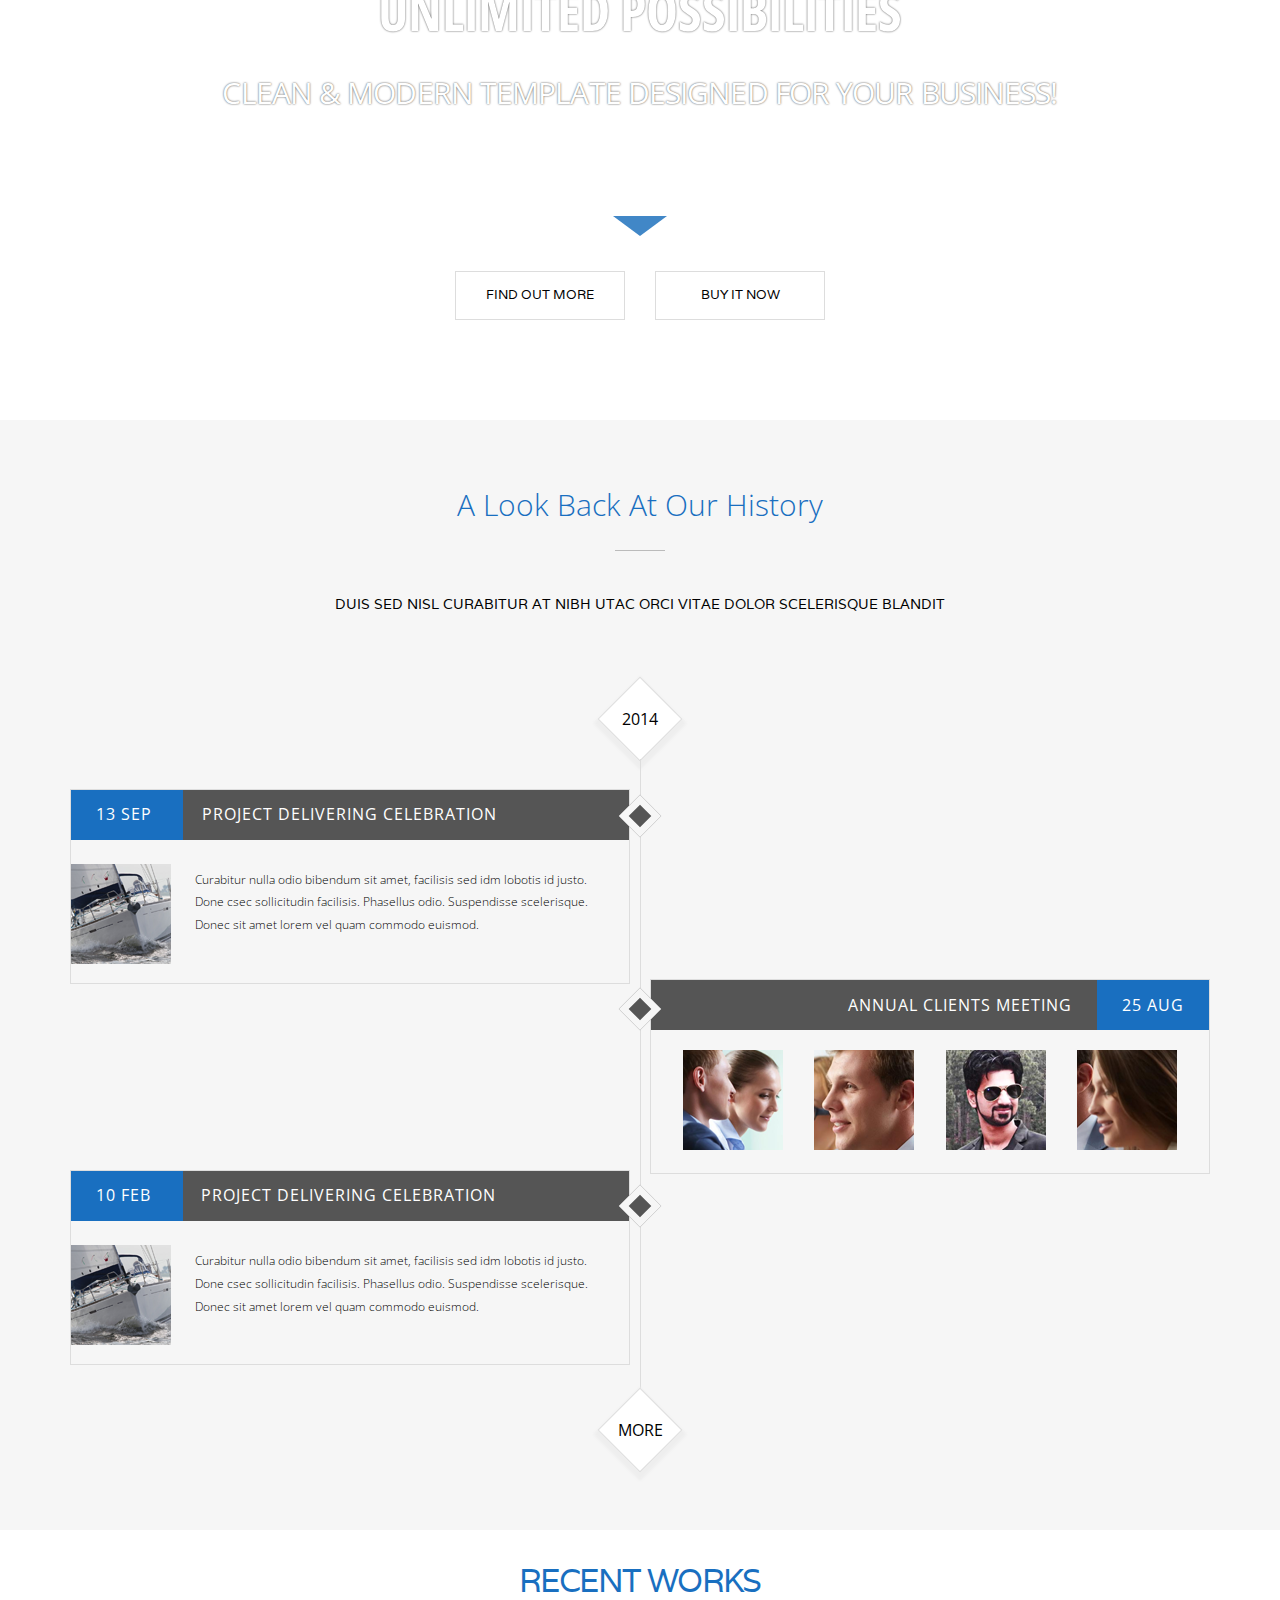
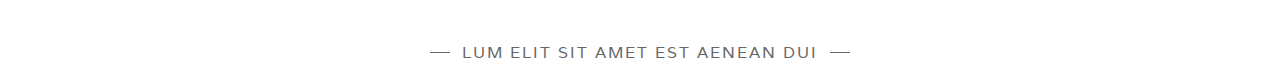
==== commit c276fbe7: "add img" ====
--- a/index.html
+++ b/index.html
@@ -568,7 +568,9 @@
 	<section class="biography">
 		<div class="container">
 
-			<img class="biography__img" src="./img/biography-mike.png">
+			<div class="biography__img-block">
+				<!-- <img class="biography__img" src="./img/biography-mike.png"> -->
+			</div>
 
 			<div class="biography__desc">
 				<button class="biography__btn-arrow">
--- a/styles/styles.css
+++ b/styles/styles.css
@@ -1049,7 +1049,7 @@
   flex-direction: row;
   justify-content: space-between;
   align-items: center;
- height: 460px;
+  height: 460px;
 }
 
 .reviews__choice-text {
@@ -1068,7 +1068,6 @@
   letter-spacing: normal;
   line-height: 1em;
   margin: 0 auto;
-
 }
 
 .reviews__choice-desc {
@@ -1118,7 +1117,7 @@
   font-style: normal;
   letter-spacing: 0.16px;
   line-height: normal;
-  margin-top: 2,5em;
+  margin-top: 2, 5em;
   margin-bottom: 0;
 }
 
@@ -1195,18 +1194,19 @@
   transform: translate(1px, 1px) rotate(45deg);
 }
 
-
 .slider__visible {
   position: relative;
   width: 916px;
   height: 38px;
   overflow: hidden;
-  transition:  .5s;
+  transition: 0.5s;
 }
 
 .biography__slider-list {
   position: absolute;
   display: flex;
+  transition: 0.5s;
+  left: 0;
 }
 
 .biography__text {
@@ -1341,7 +1341,7 @@
   z-index: 4;
   top: 0;
   opacity: 0;
-  transition: .3s;
+  transition: 0.3s;
 }
 
 .team__workers:hover .team__card-back {
@@ -1432,7 +1432,6 @@
 }
 
 /*ADVERTISING*/
-
 
 .advertising {
   padding-bottom: 100px;
@@ -1460,7 +1459,7 @@
   border-top: 20px solid #4187c7;
   border-right: 27px solid transparent;
   border-left: 27px solid transparent;
-  content: '';
+  content: "";
 }
 
 .advertising__title {
@@ -1640,7 +1639,7 @@
   background-color: #555555;
   transform: rotate(45deg);
   border: 7px solid #f6f6f6;
-  
+
   position: absolute;
   z-index: 5;
 }
@@ -1697,7 +1696,7 @@
 
 .history__block-right .history__block-item-header {
   flex-direction: row-reverse;
-  background-image: linear-gradient(to right, #555555  80%, #196fc0 80%)
+  background-image: linear-gradient(to right, #555555 80%, #196fc0 80%);
 }
 
 .history__block-header-desc {
@@ -1724,7 +1723,7 @@
   width: 100px;
   height: 100px;
   display: inline-block;
-  float: left;  
+  float: left;
   margin: 24px 24px 24px 0;
 }
 
@@ -1795,4 +1794,4 @@
   height: 1px;
   content: "";
   background-color: #666666;
-}+}
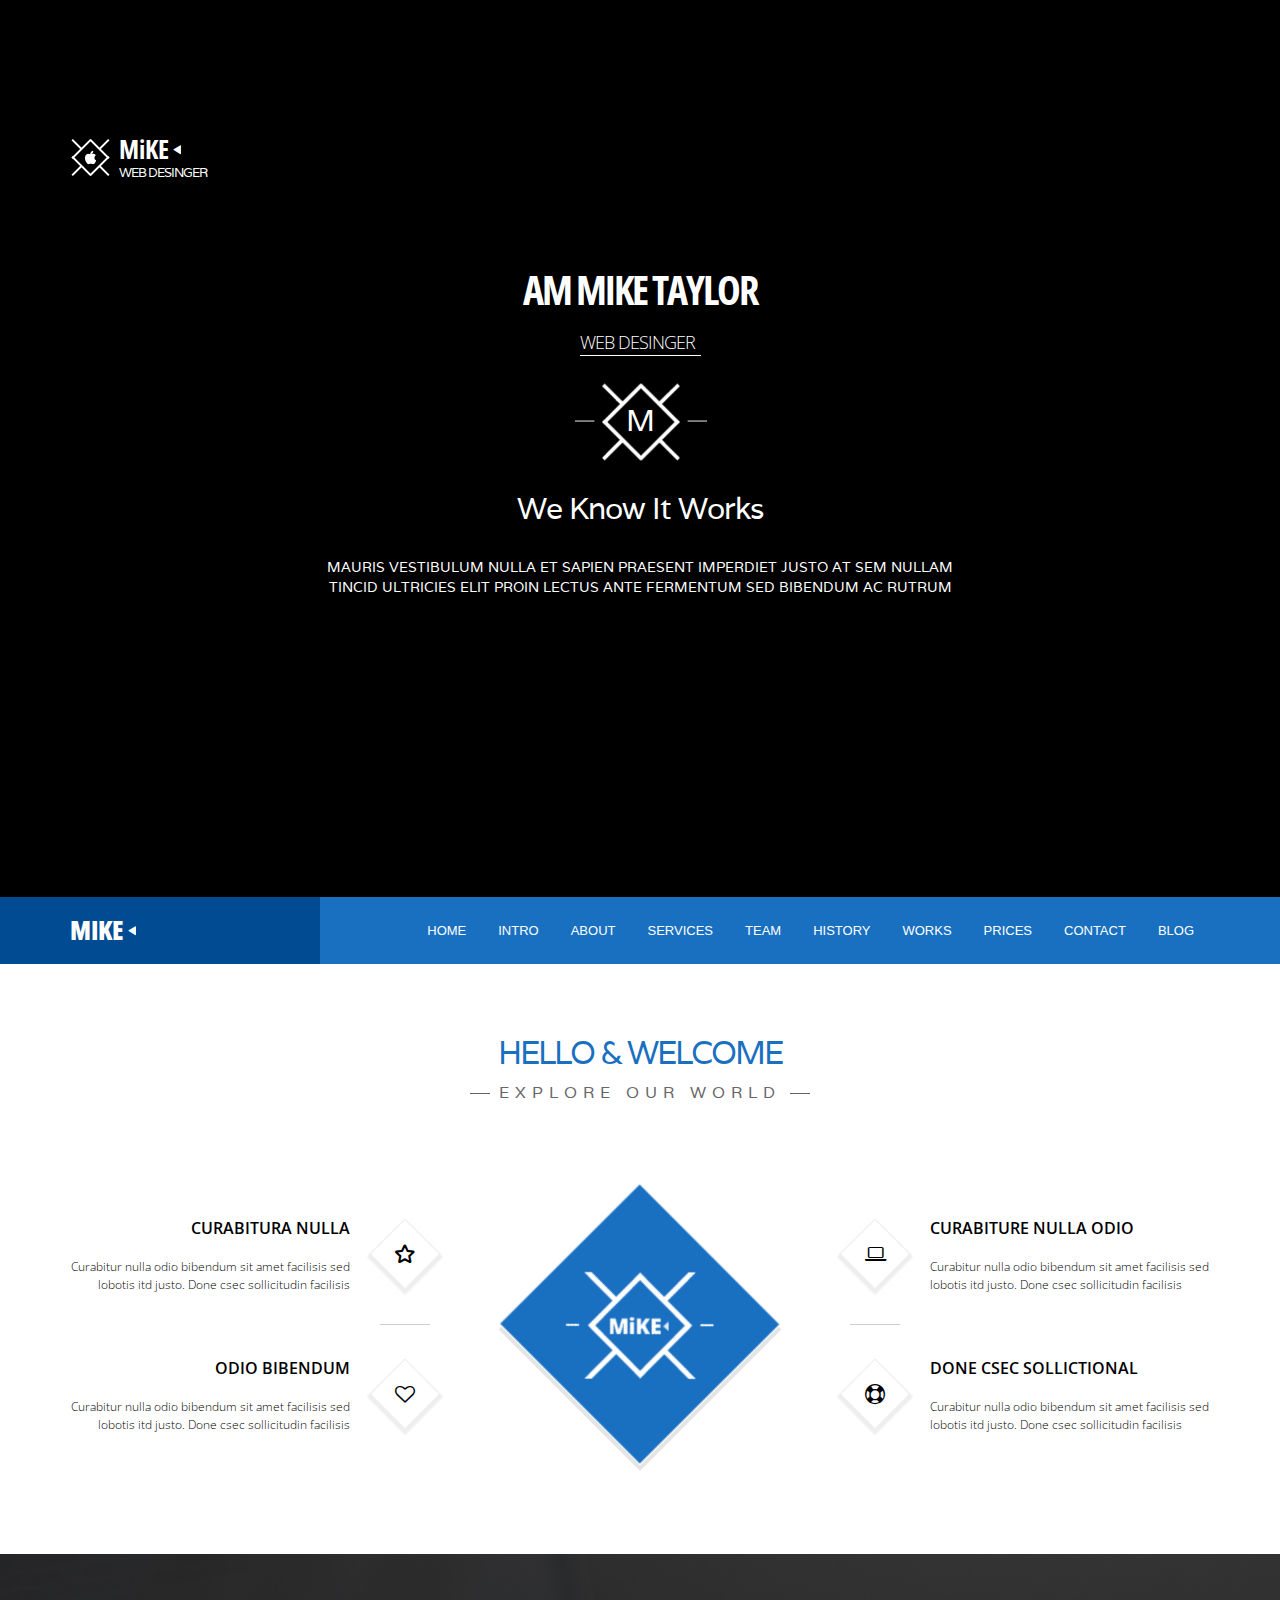
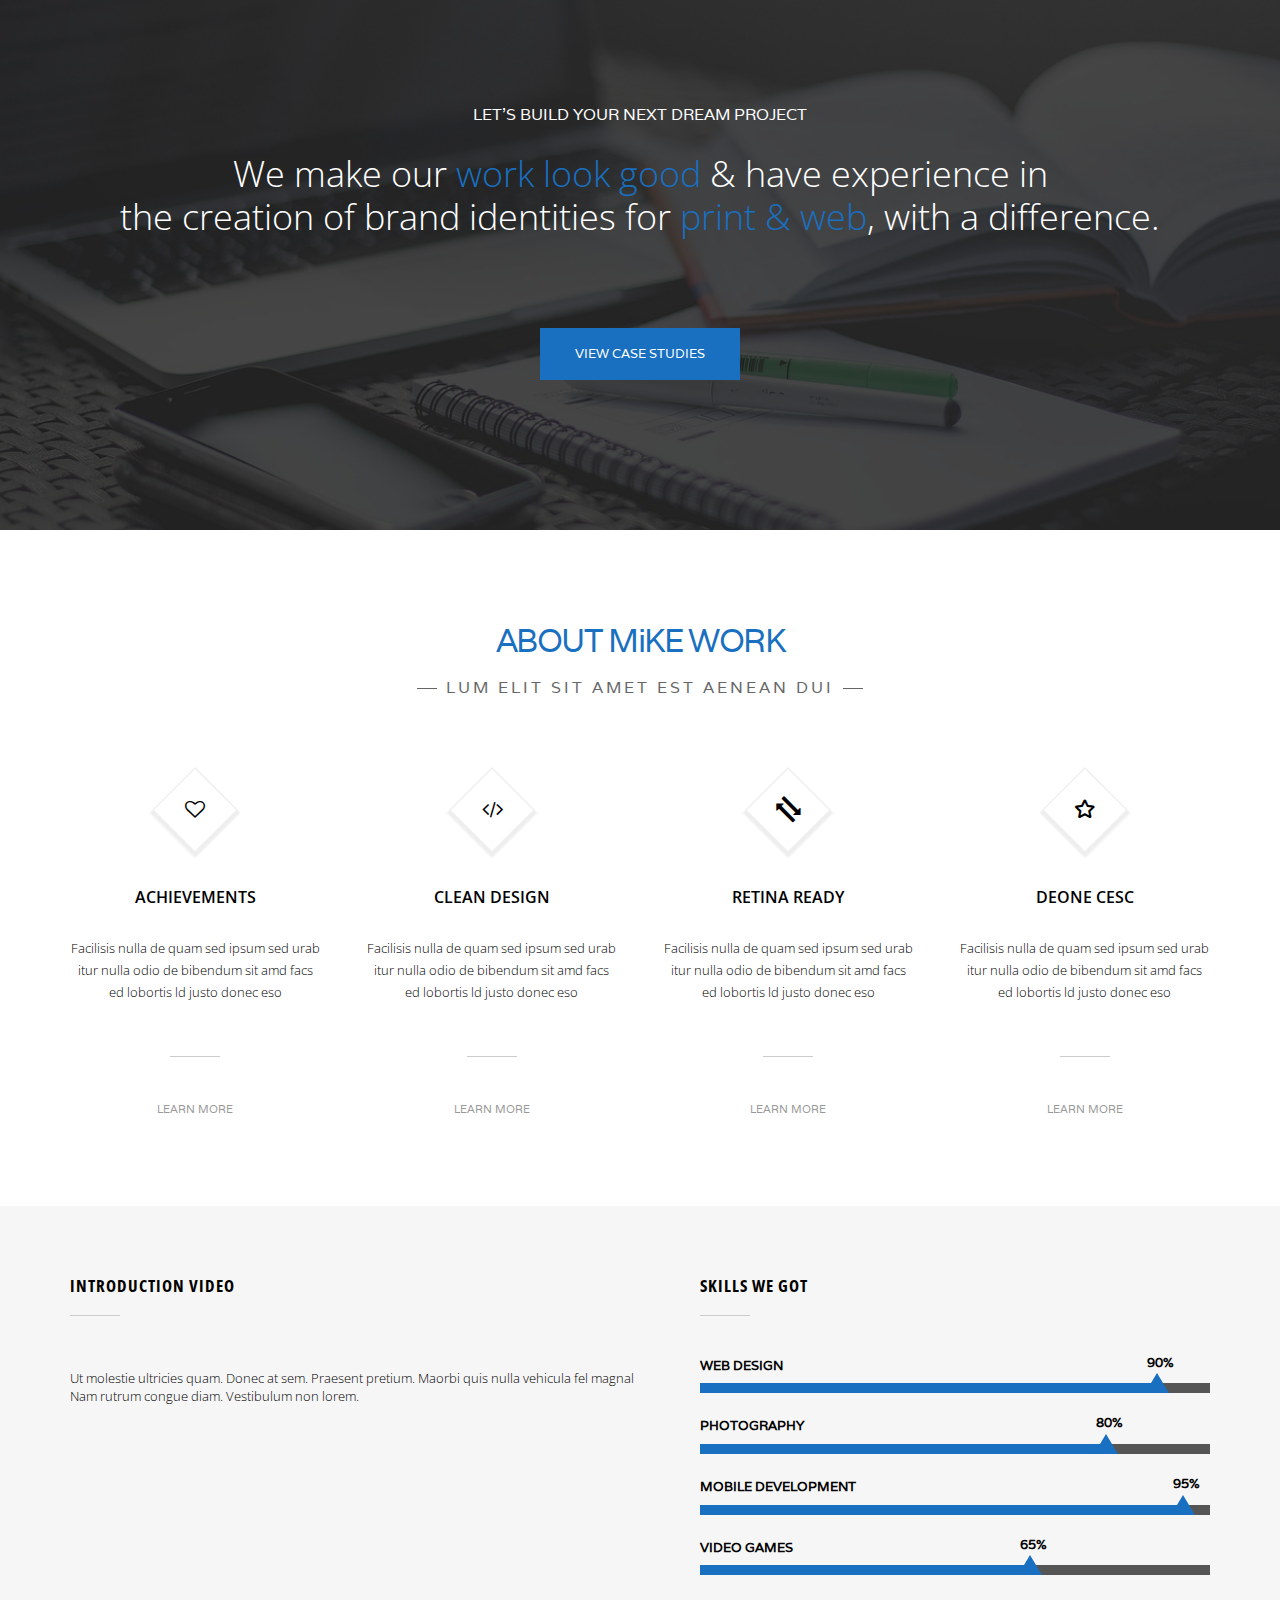
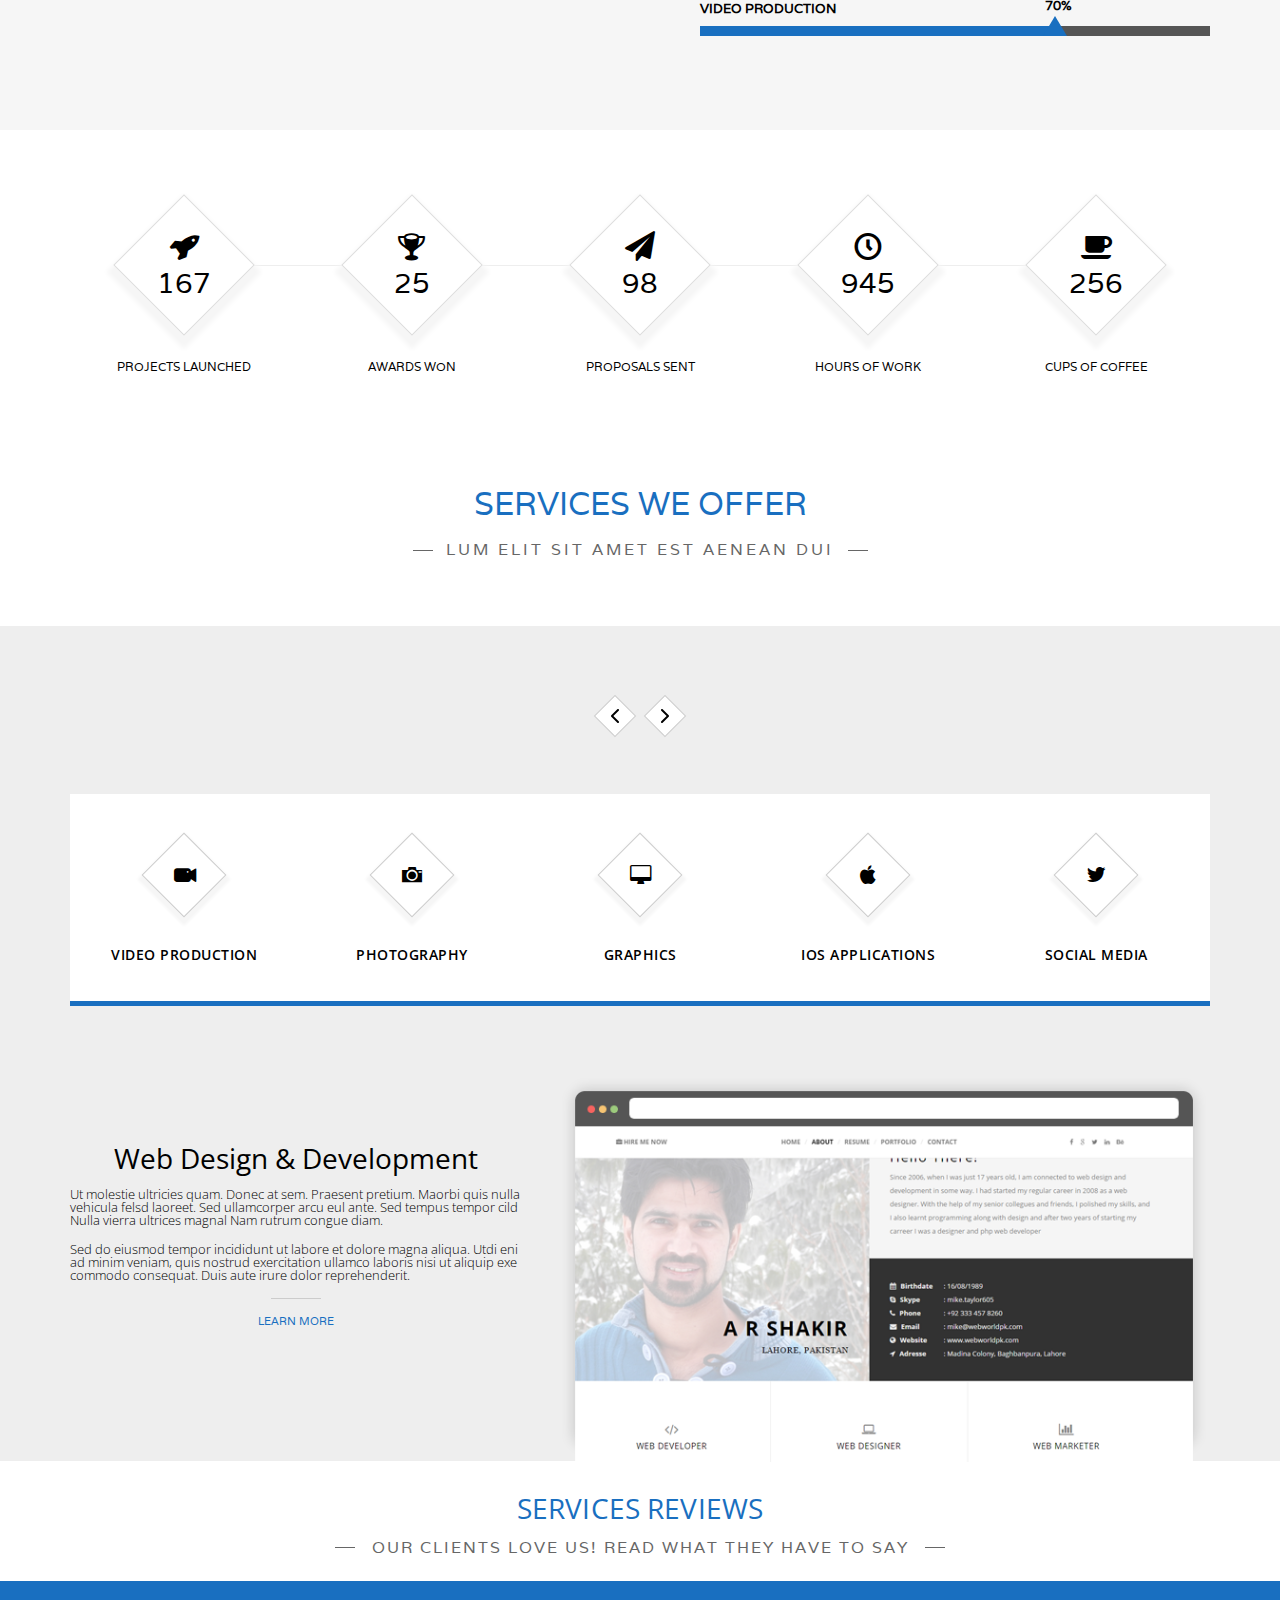
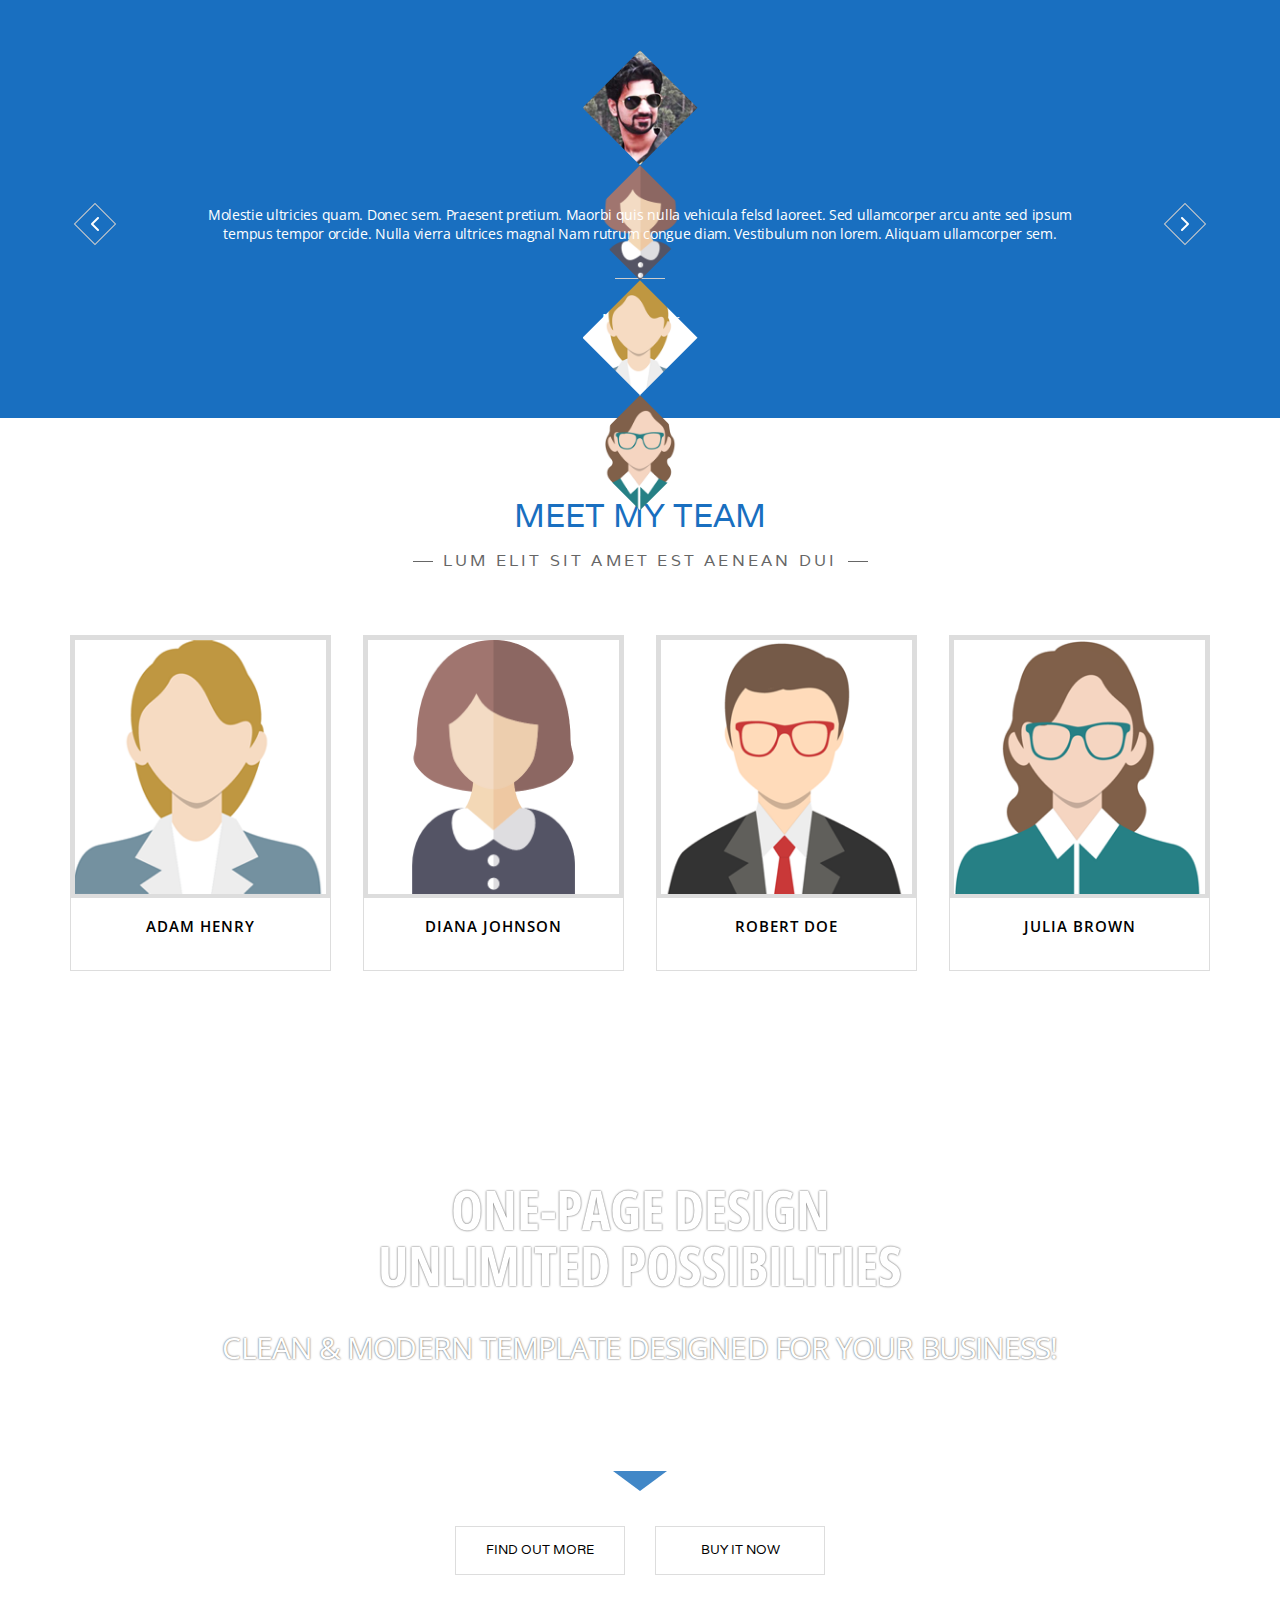
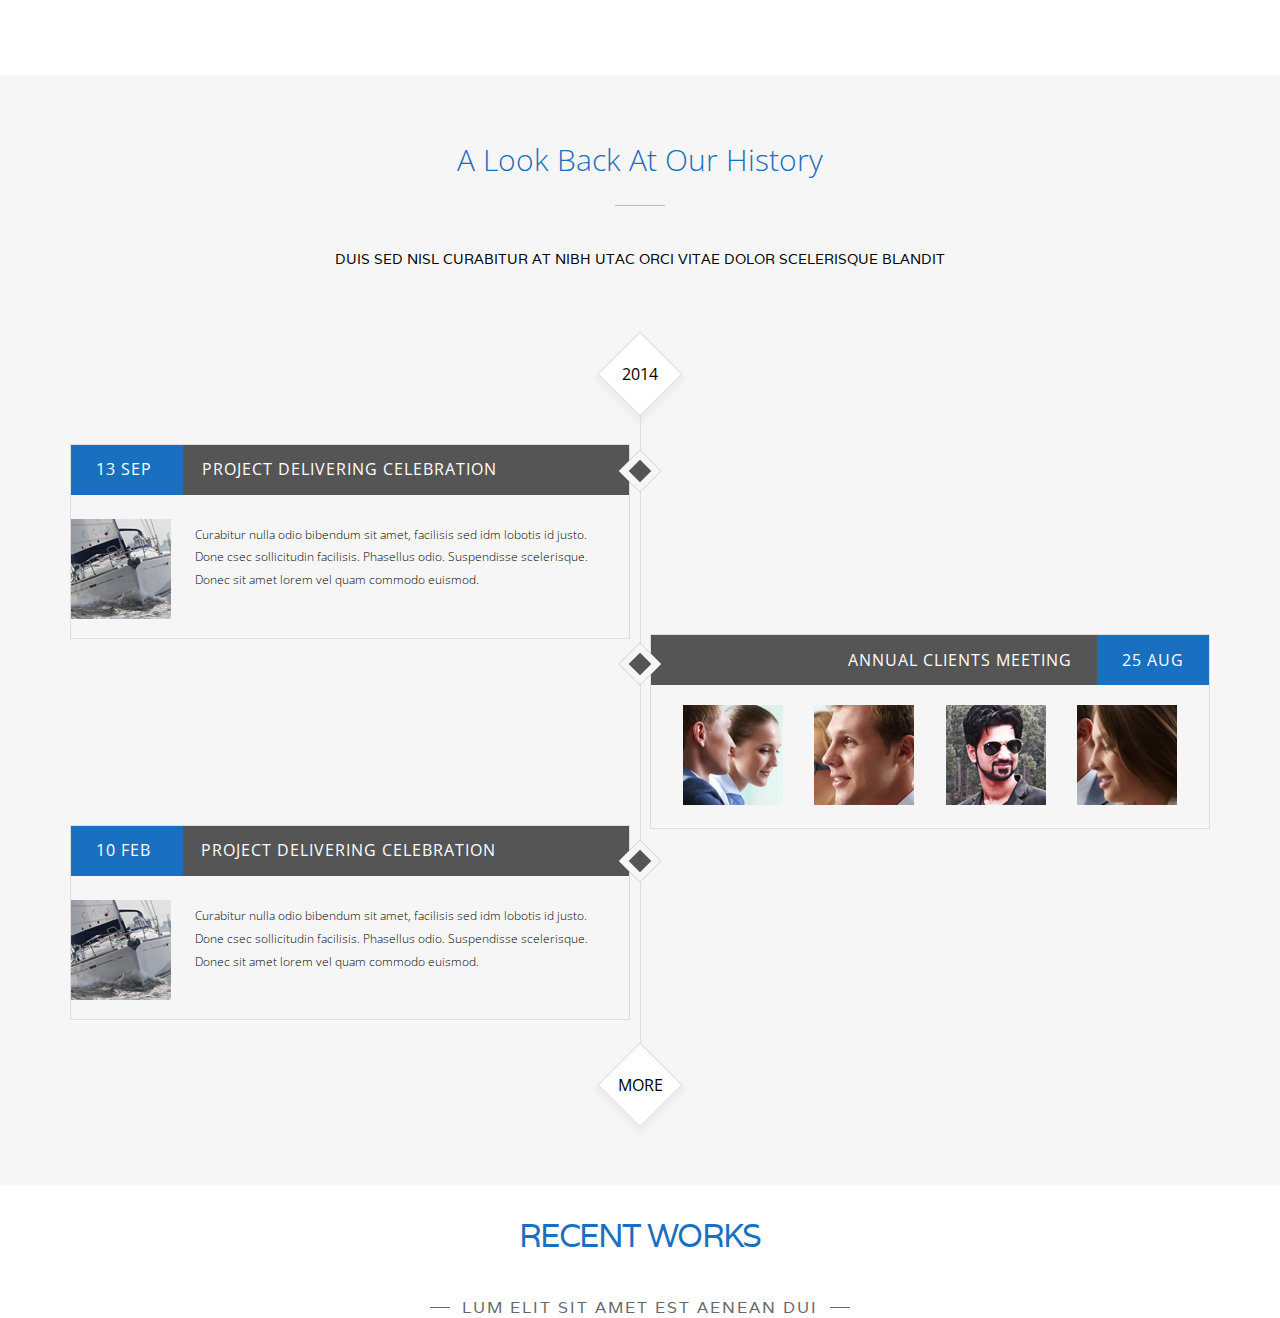
==== commit 400f46d2: "add img" ====
--- a/index.html
+++ b/index.html
@@ -569,7 +569,8 @@
 		<div class="container">
 
 			<div class="biography__img-block">
-				<!-- <img class="biography__img" src="./img/biography-mike.png"> -->
+				
+				
 			</div>
 
 			<div class="biography__desc">
--- a/styles/styles.css
+++ b/styles/styles.css
@@ -1153,6 +1153,13 @@
   background-color: #196fc0;
   width: 100%;
   padding: 69px 0;
+}
+
+.biography__img-block {
+  width: 115px;
+  height: 115px;
+  position: relative;
+  margin: 0 auto;
 }
 
 .biography__img {
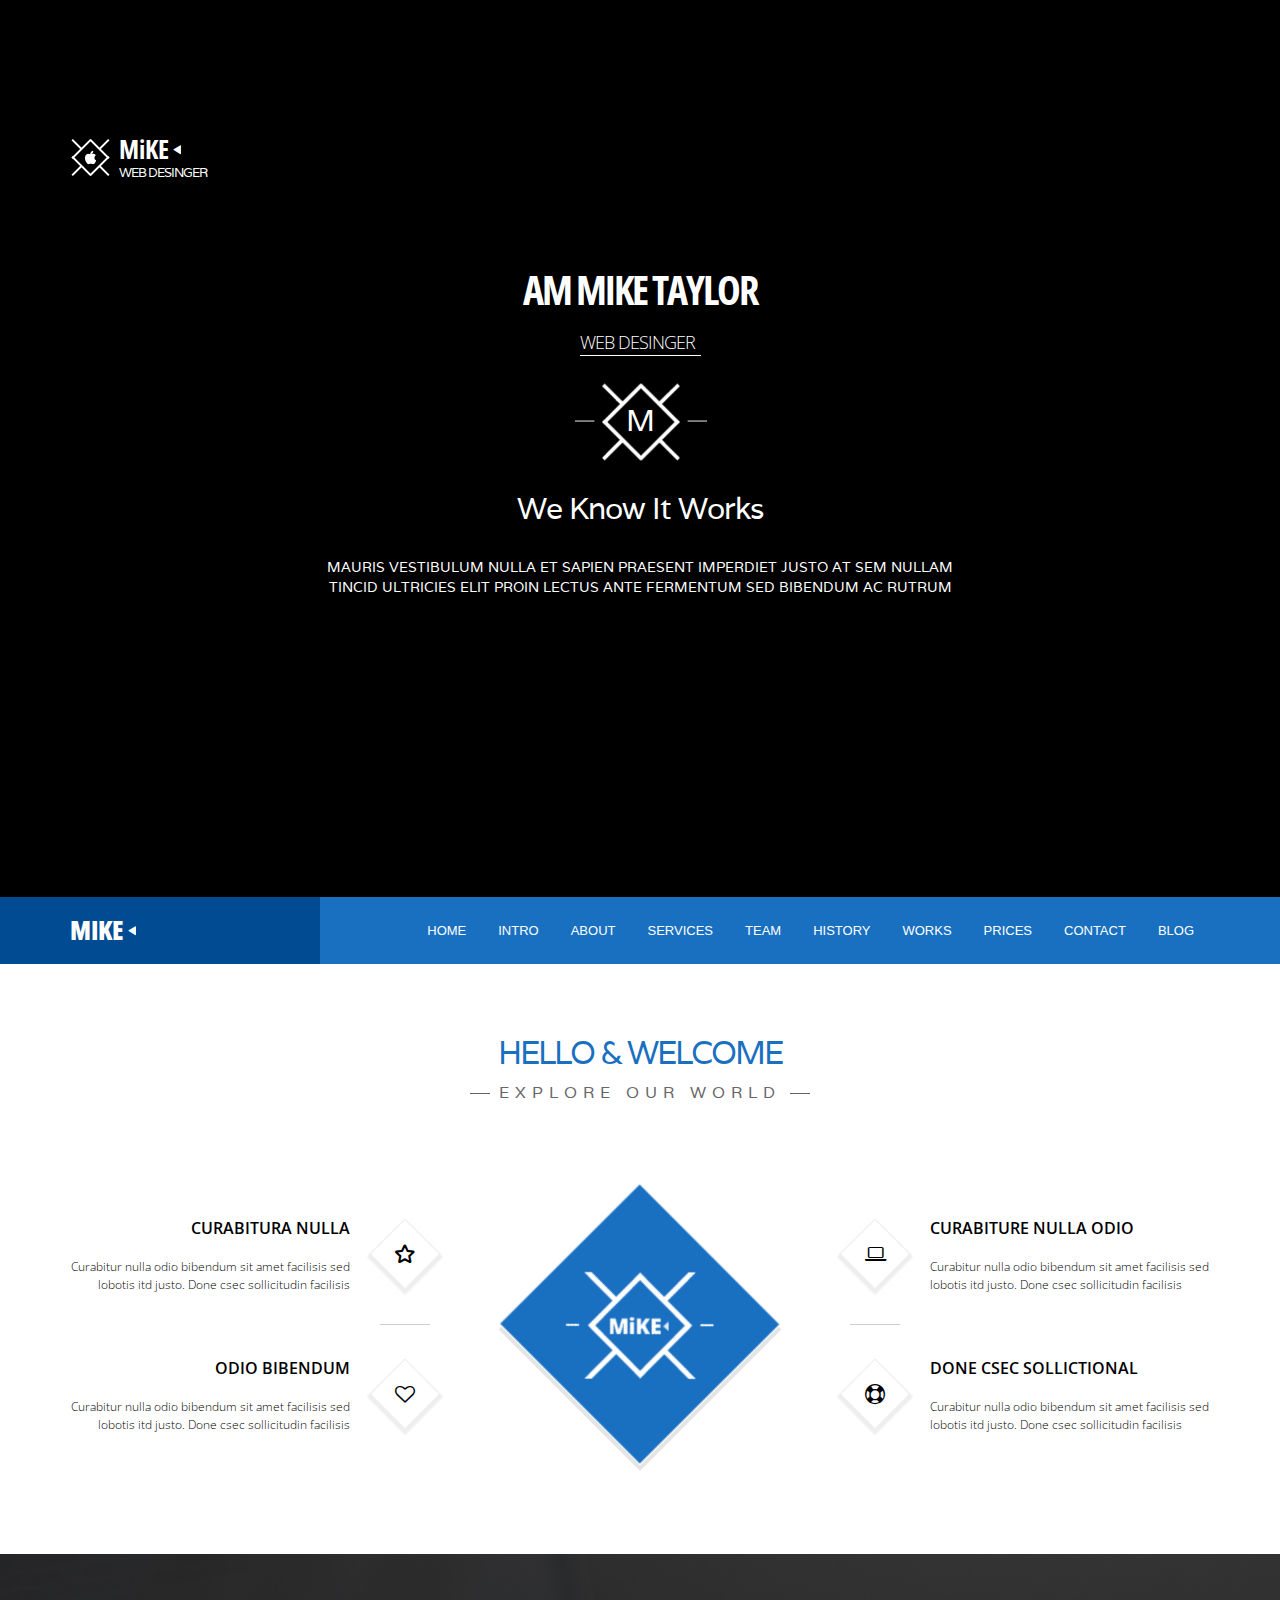
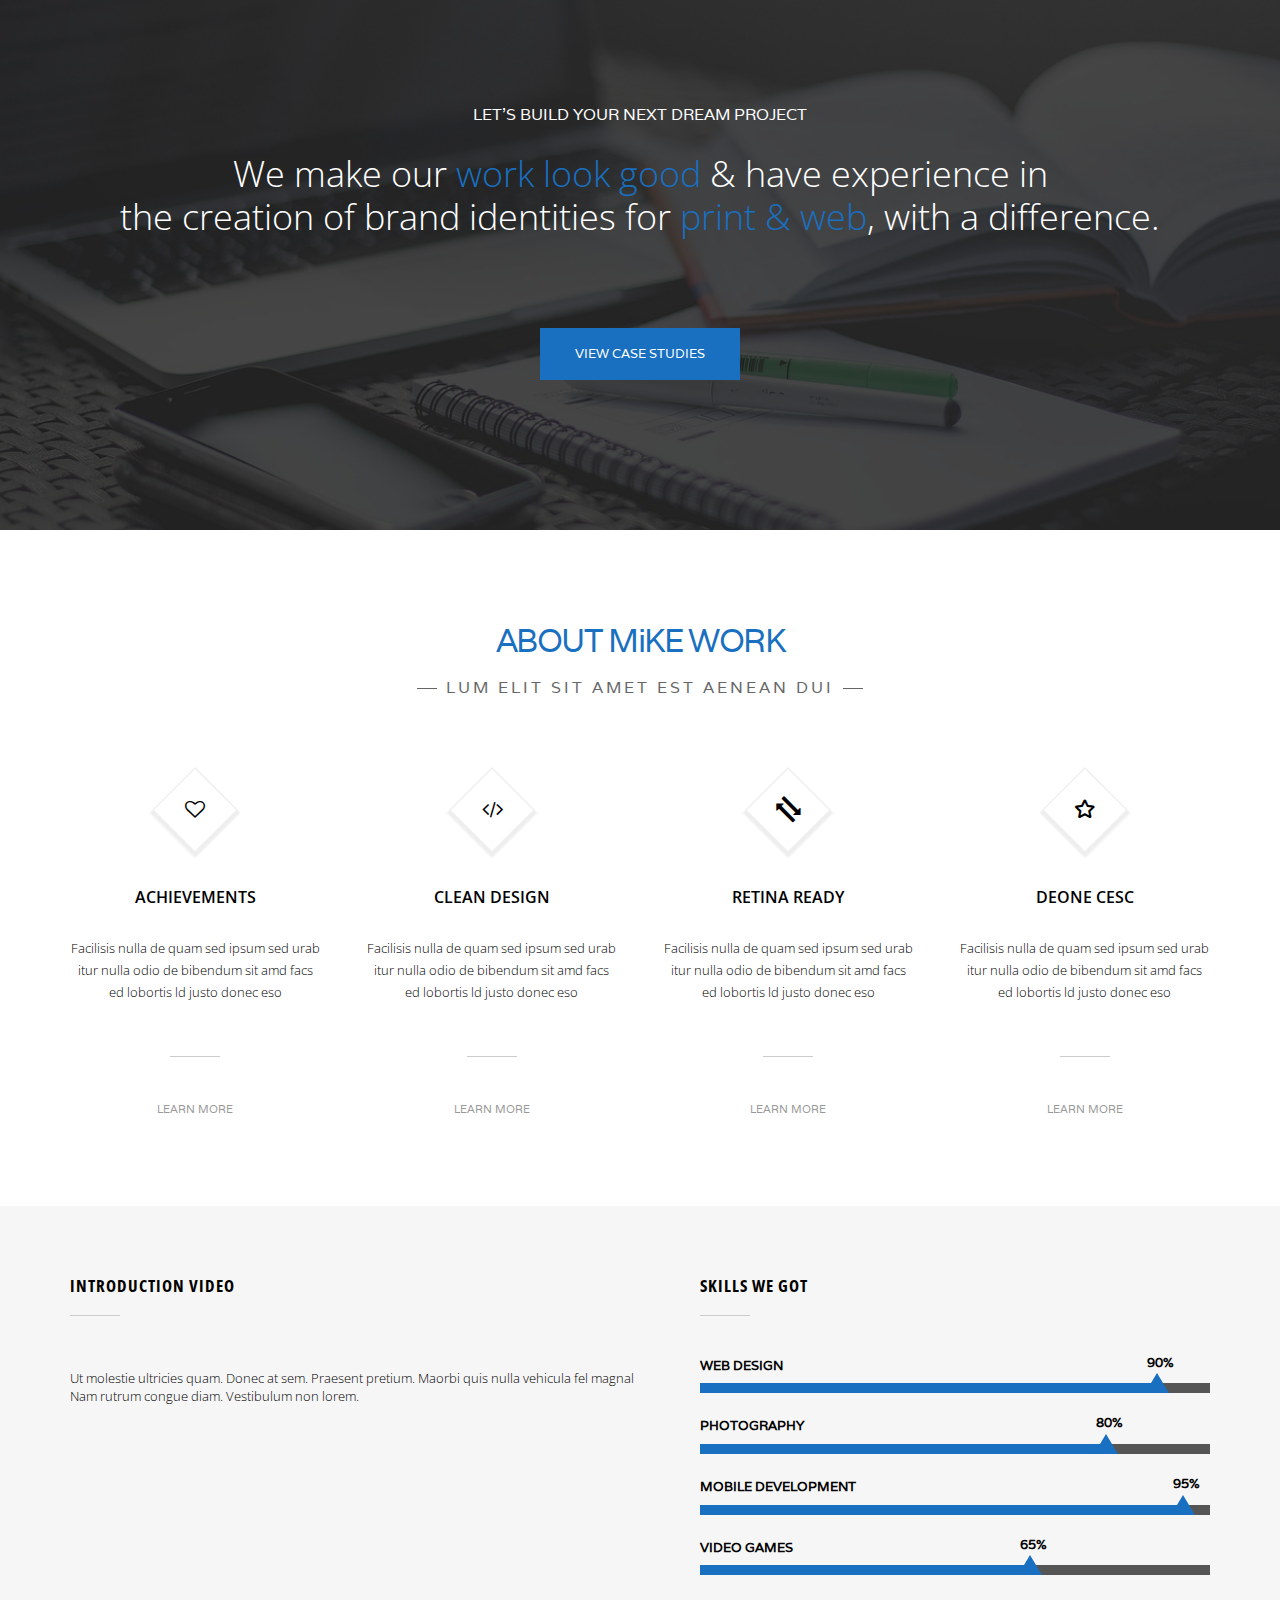
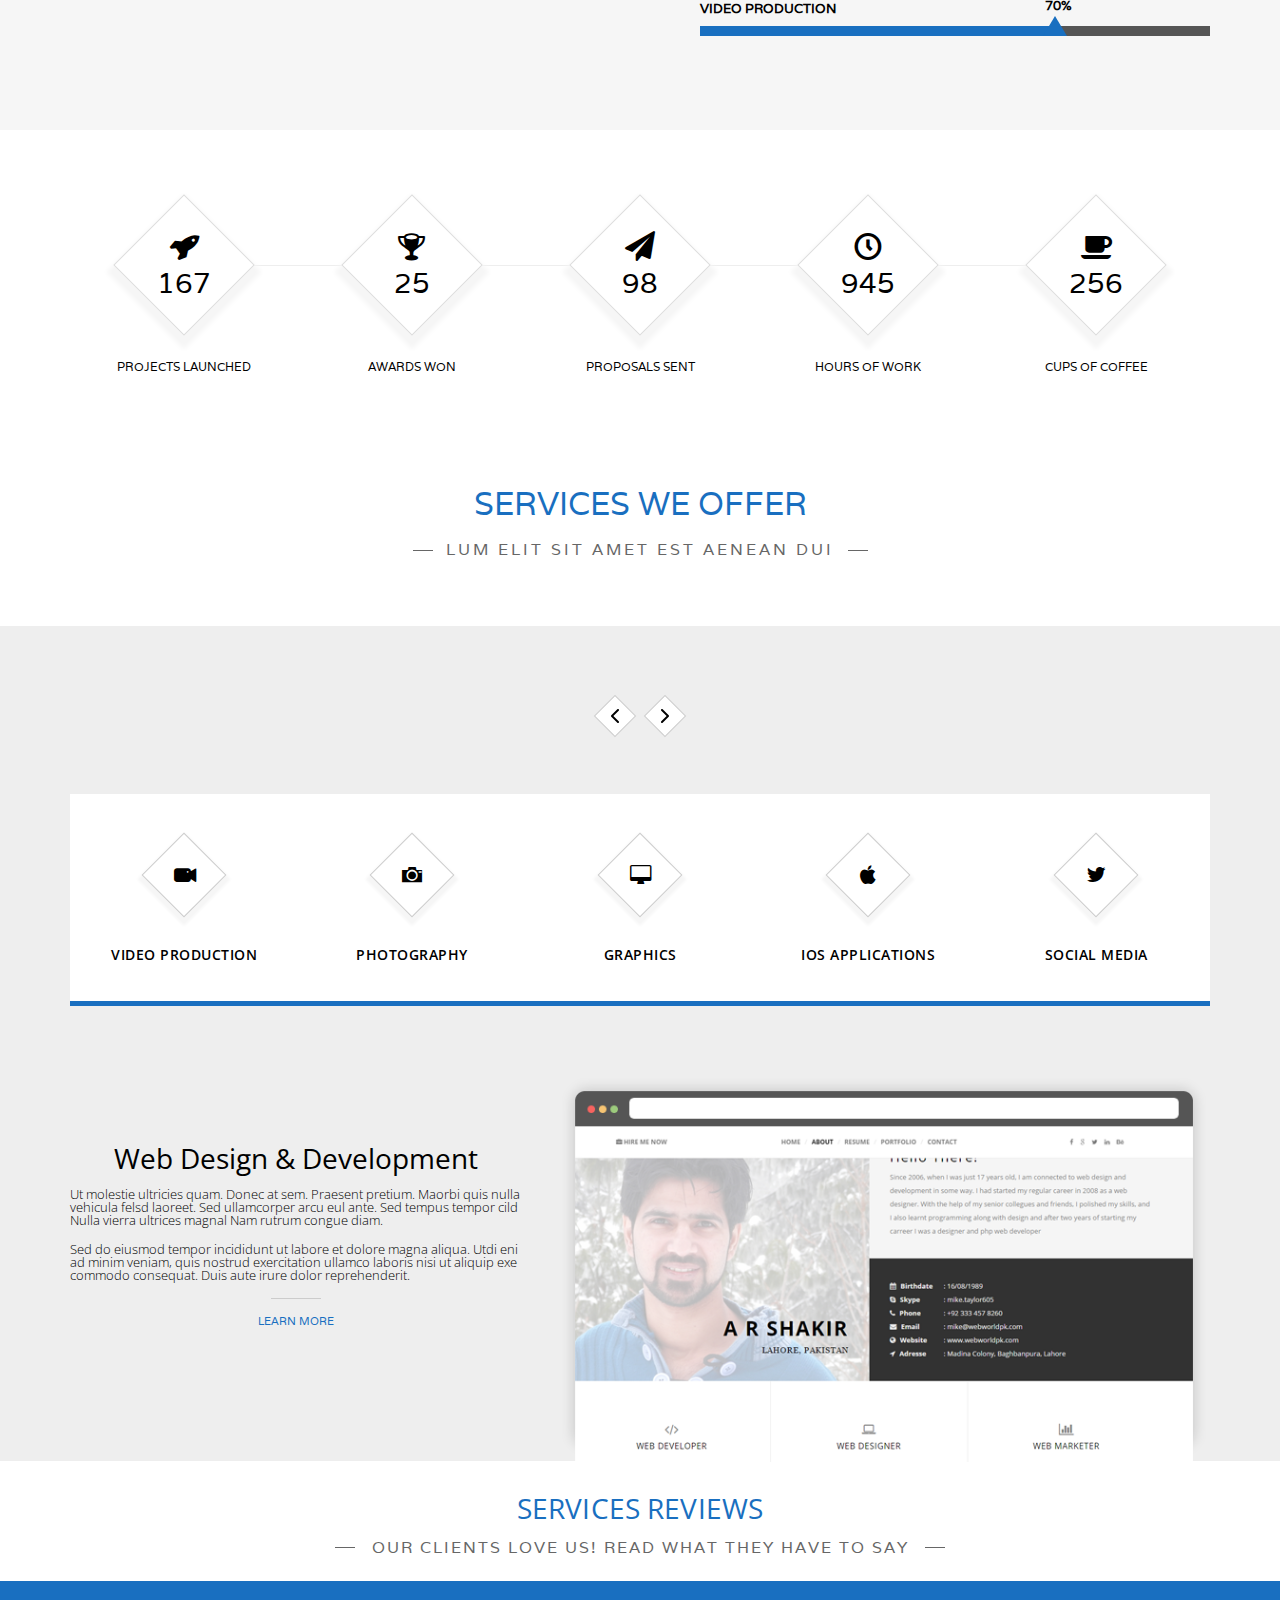
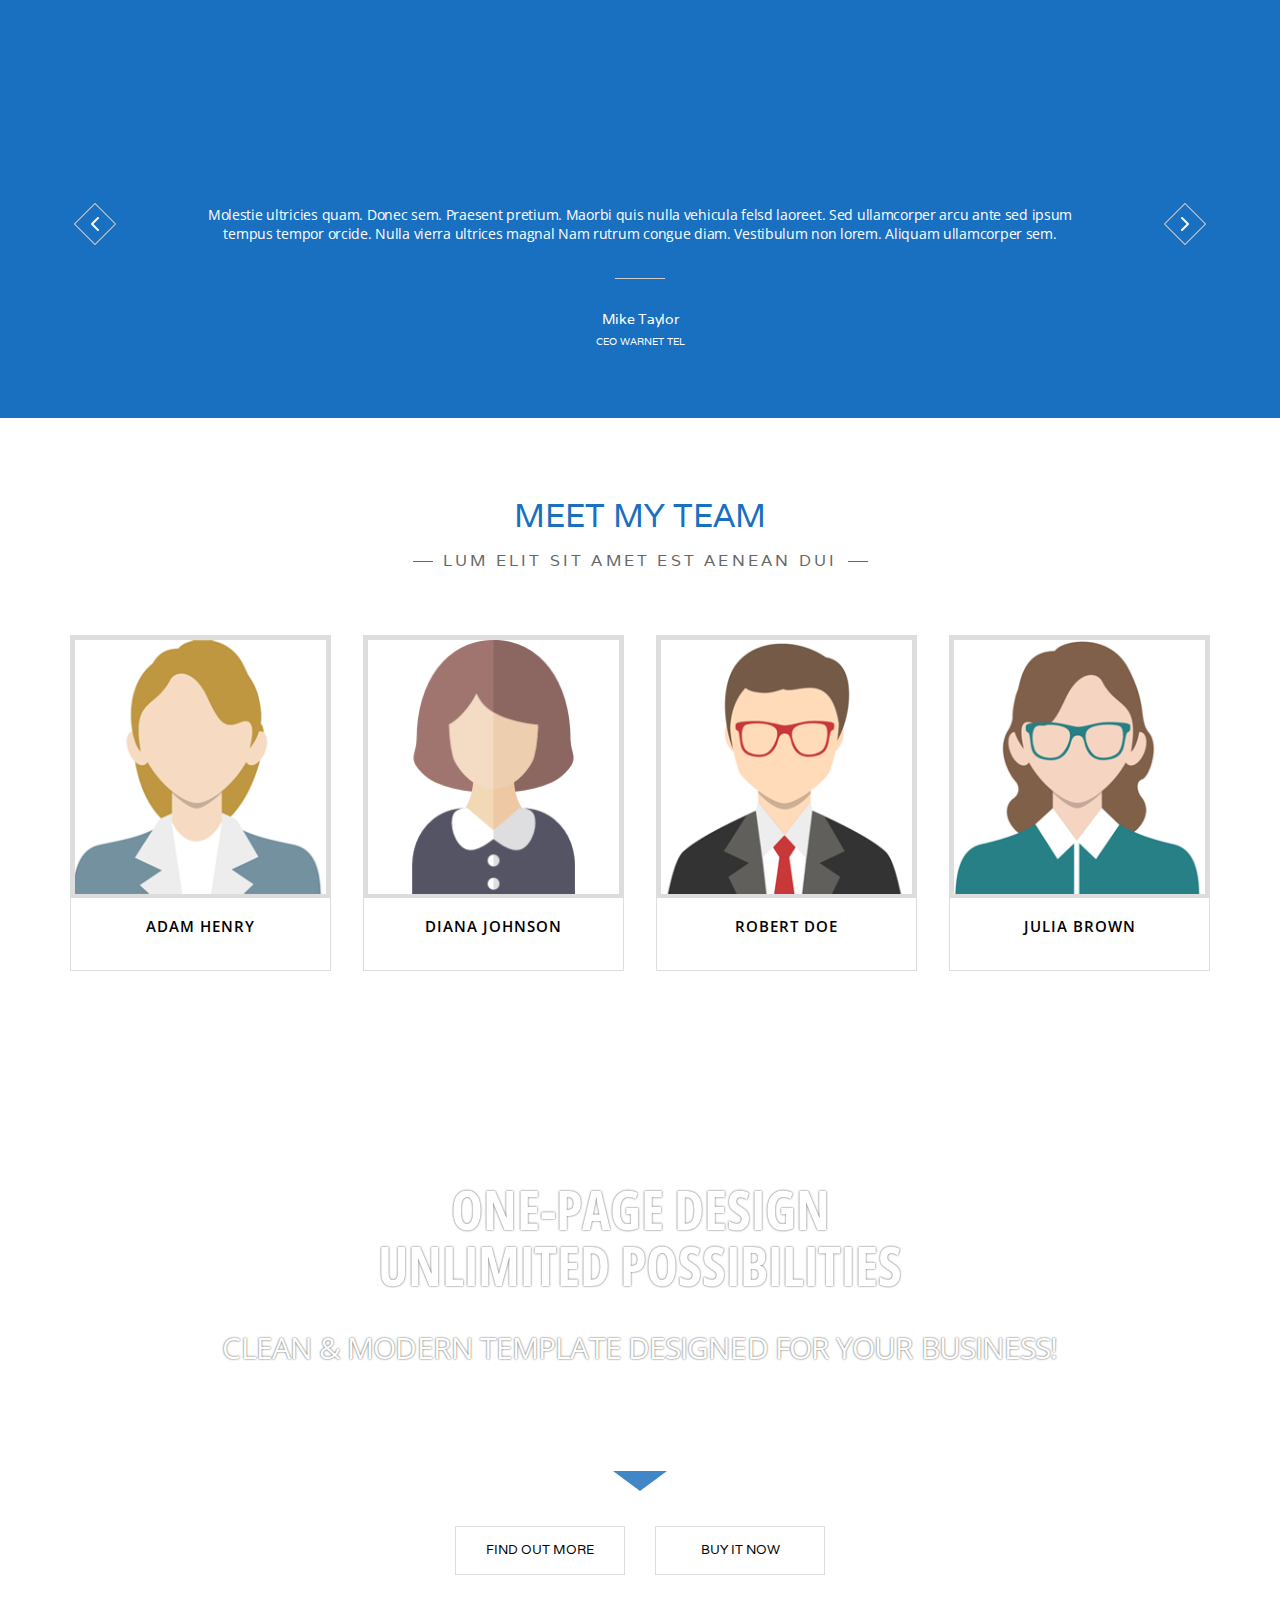
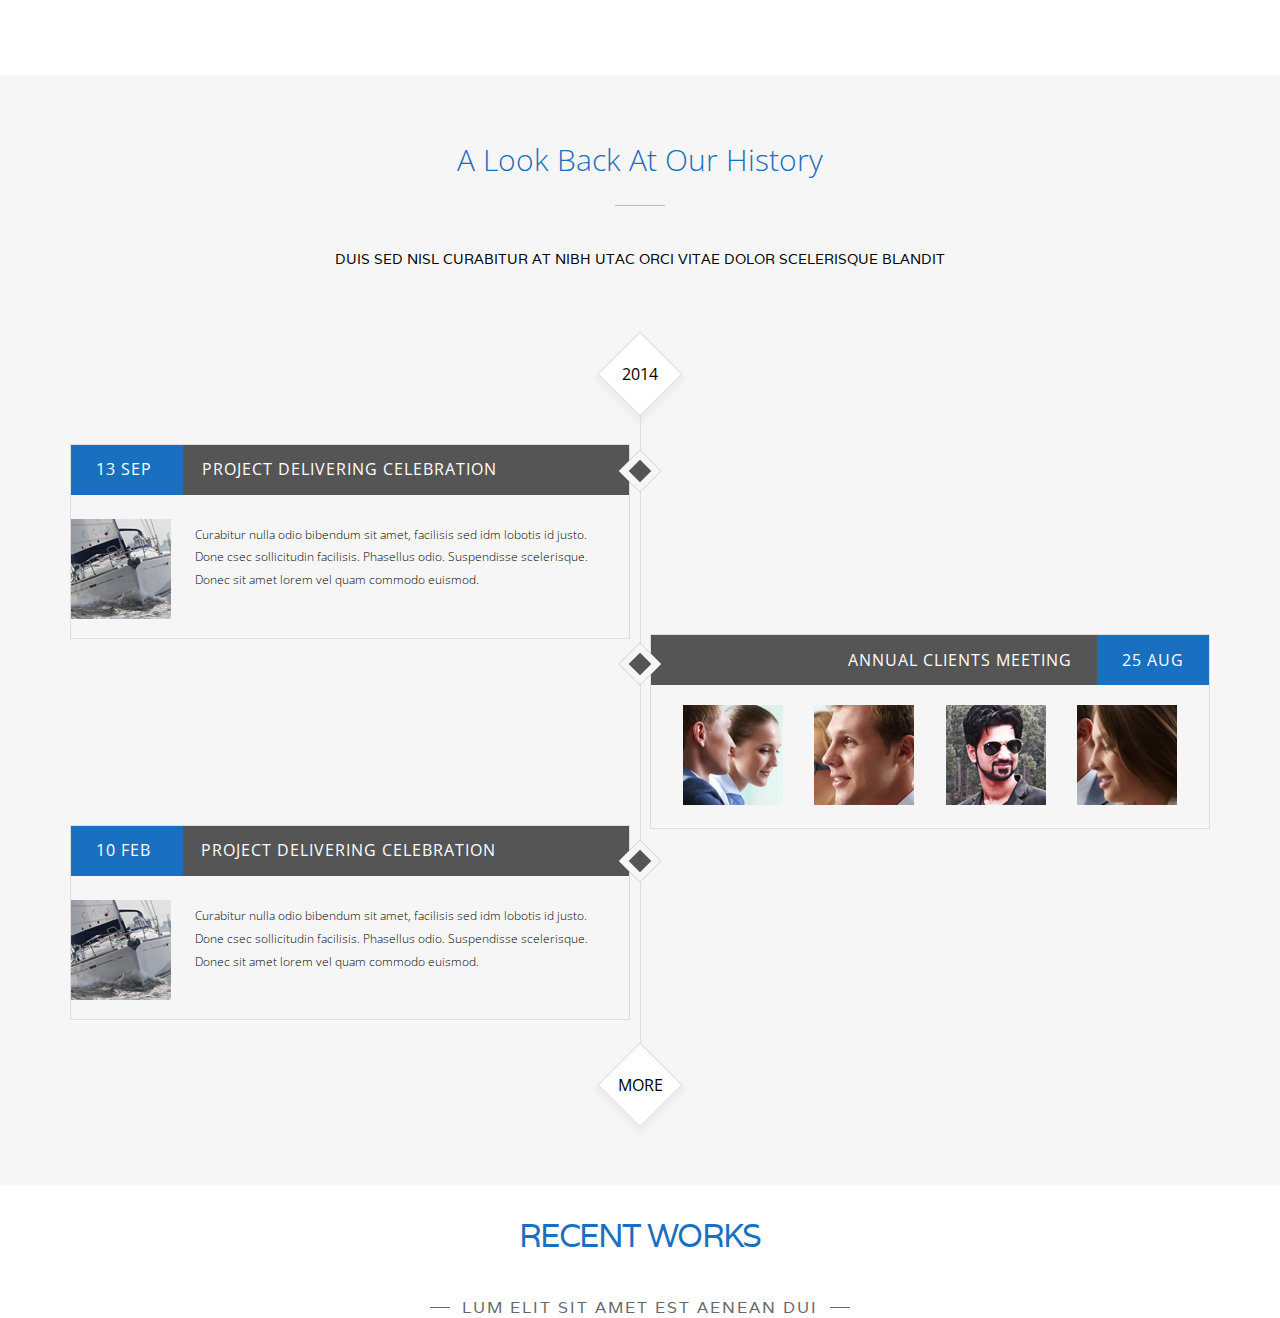
==== commit f197cd7a: "error" ====
--- a/index.html
+++ b/index.html
@@ -567,12 +567,9 @@
 
 	<section class="biography">
 		<div class="container">
-
 			<div class="biography__img-block">
-				
-				
-			</div>
-
+
+			</div>
 			<div class="biography__desc">
 				<button class="biography__btn-arrow">
 					<svg fill="currentColor" xmlns="http://www.w3.org/2000/svg" viewBox="5 0.5 11.4 20">
--- a/styles/styles.css
+++ b/styles/styles.css
@@ -1165,9 +1165,16 @@
 .biography__img {
   width: 115px;
   height: 115px;
+  display: block;
+  opacity: 0;
+  position: absolute;
+  margin: auto;
+  transition: .3s;
   clip-path: polygon(50% 0%, 100% 50%, 50% 100%, 0% 50%);
-  display: block;
-  margin: auto;
+}
+
+.biography__img.active {
+  opacity: 1;
 }
 
 .biography__desc {
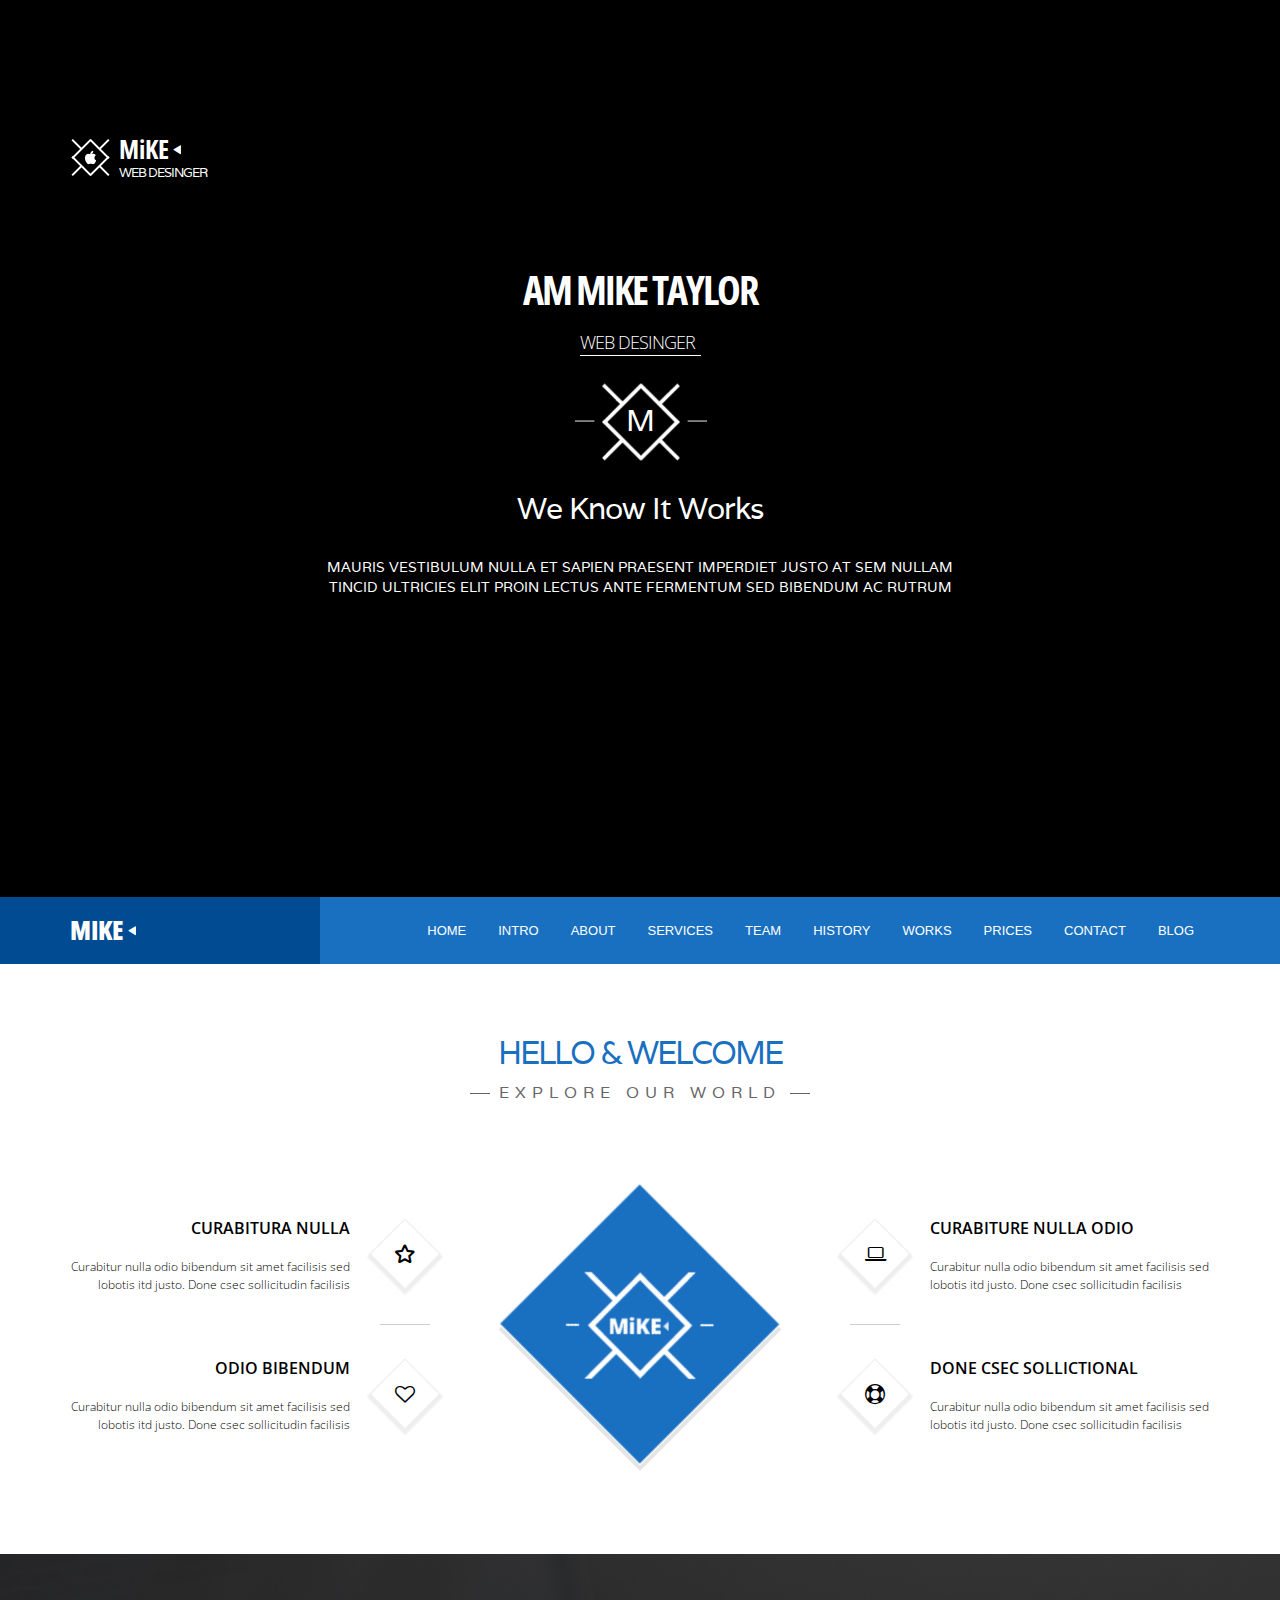
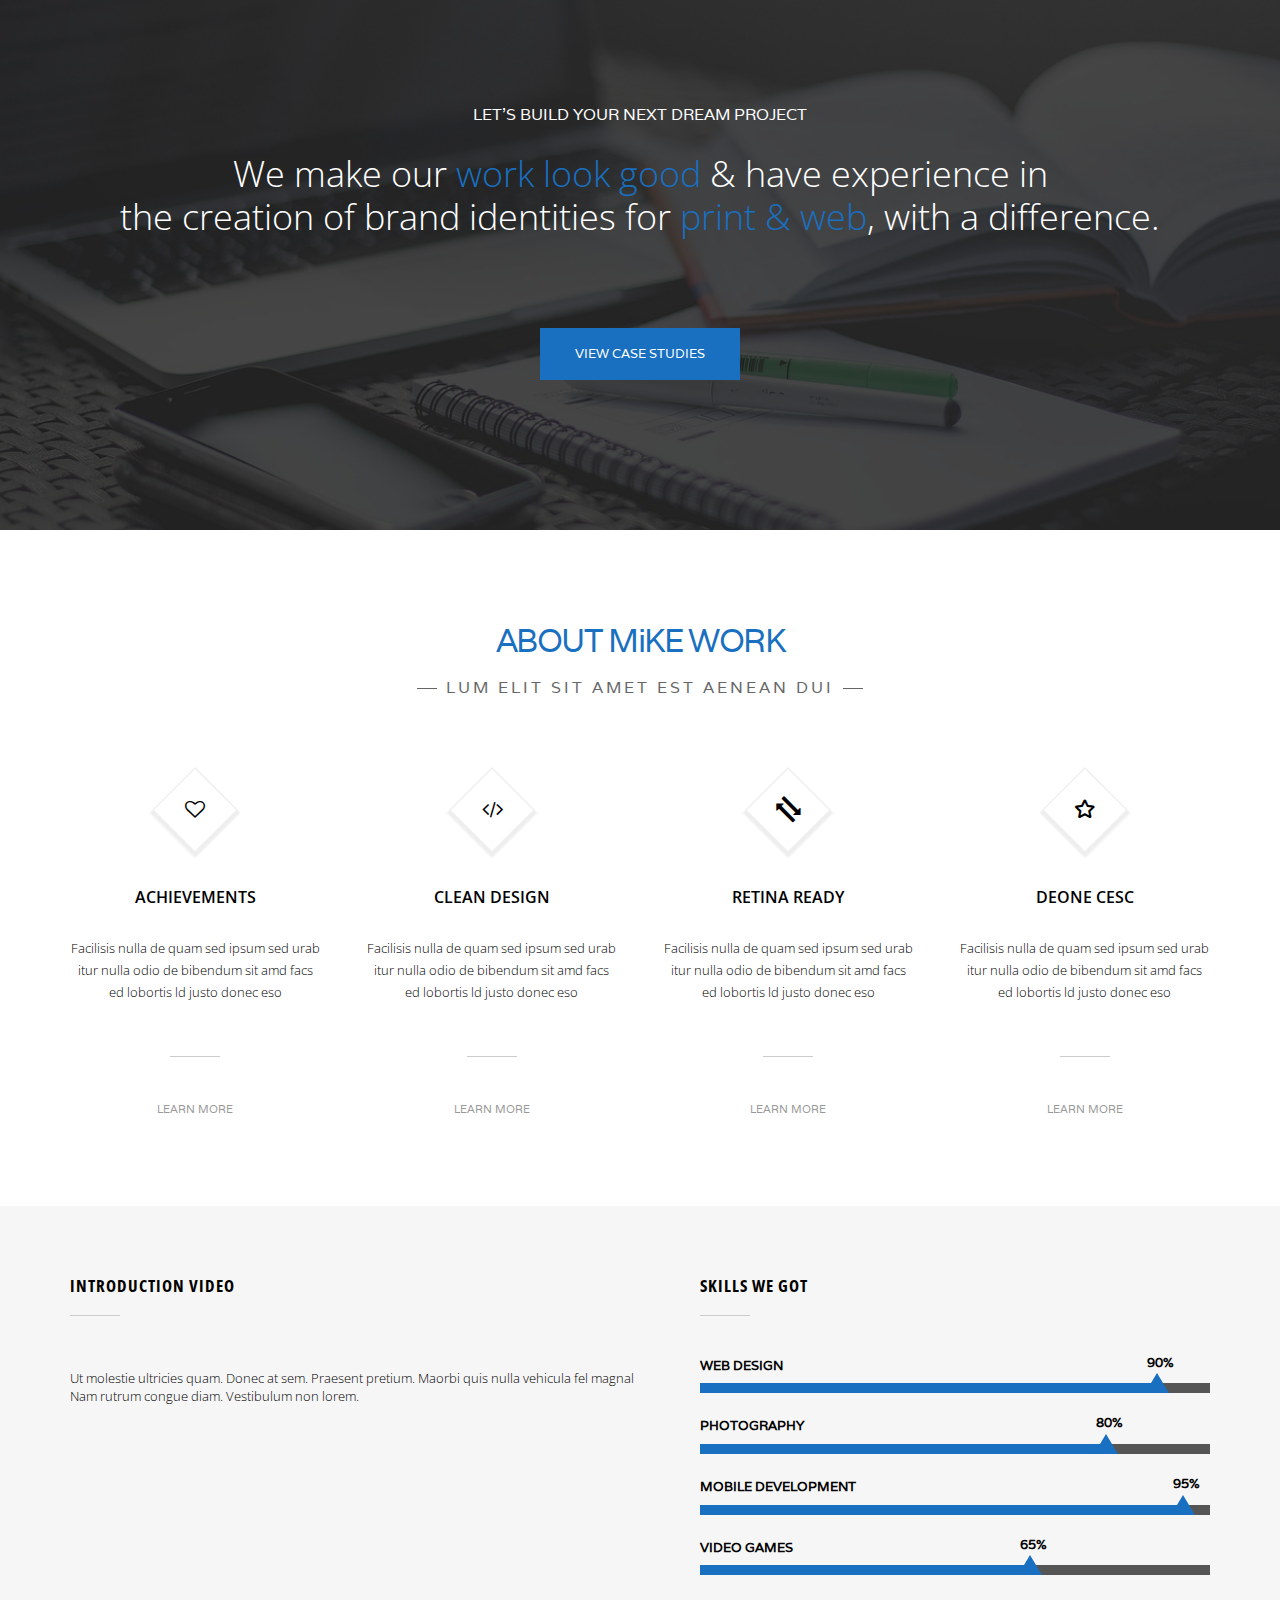
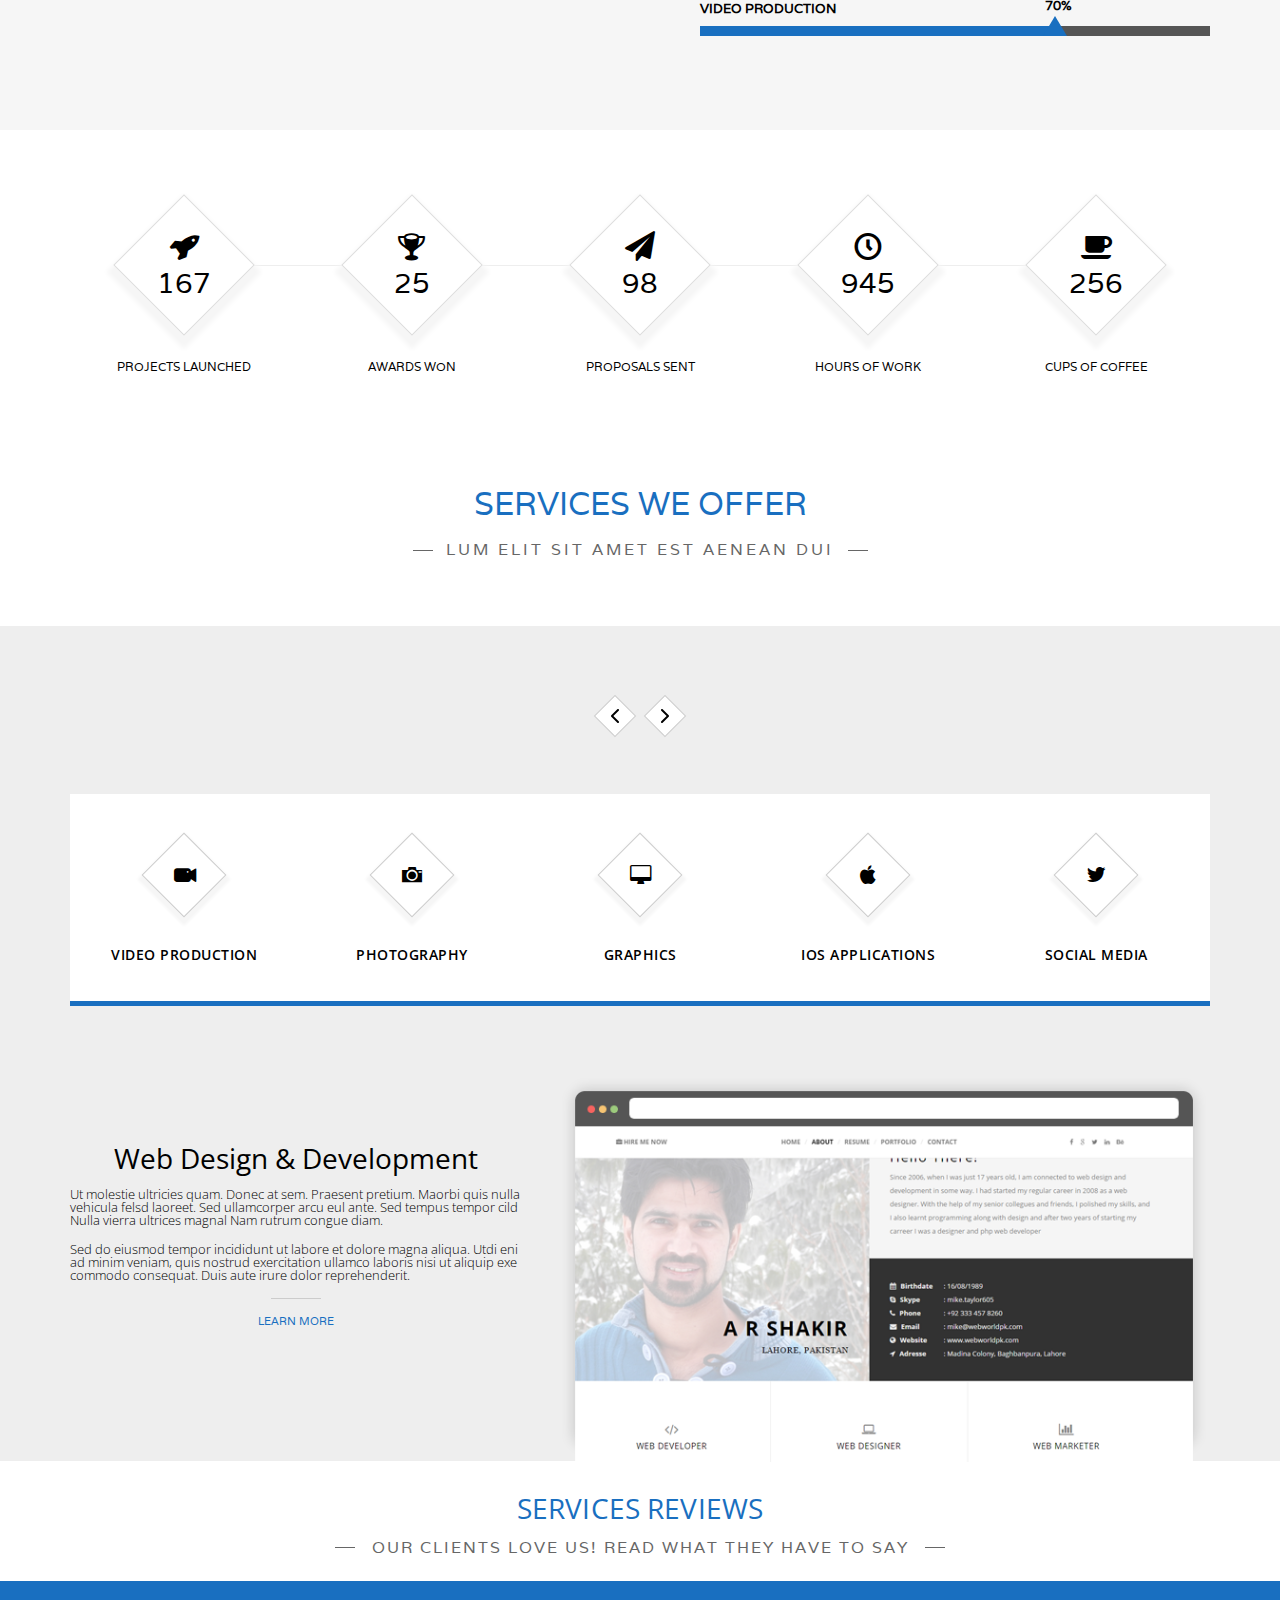
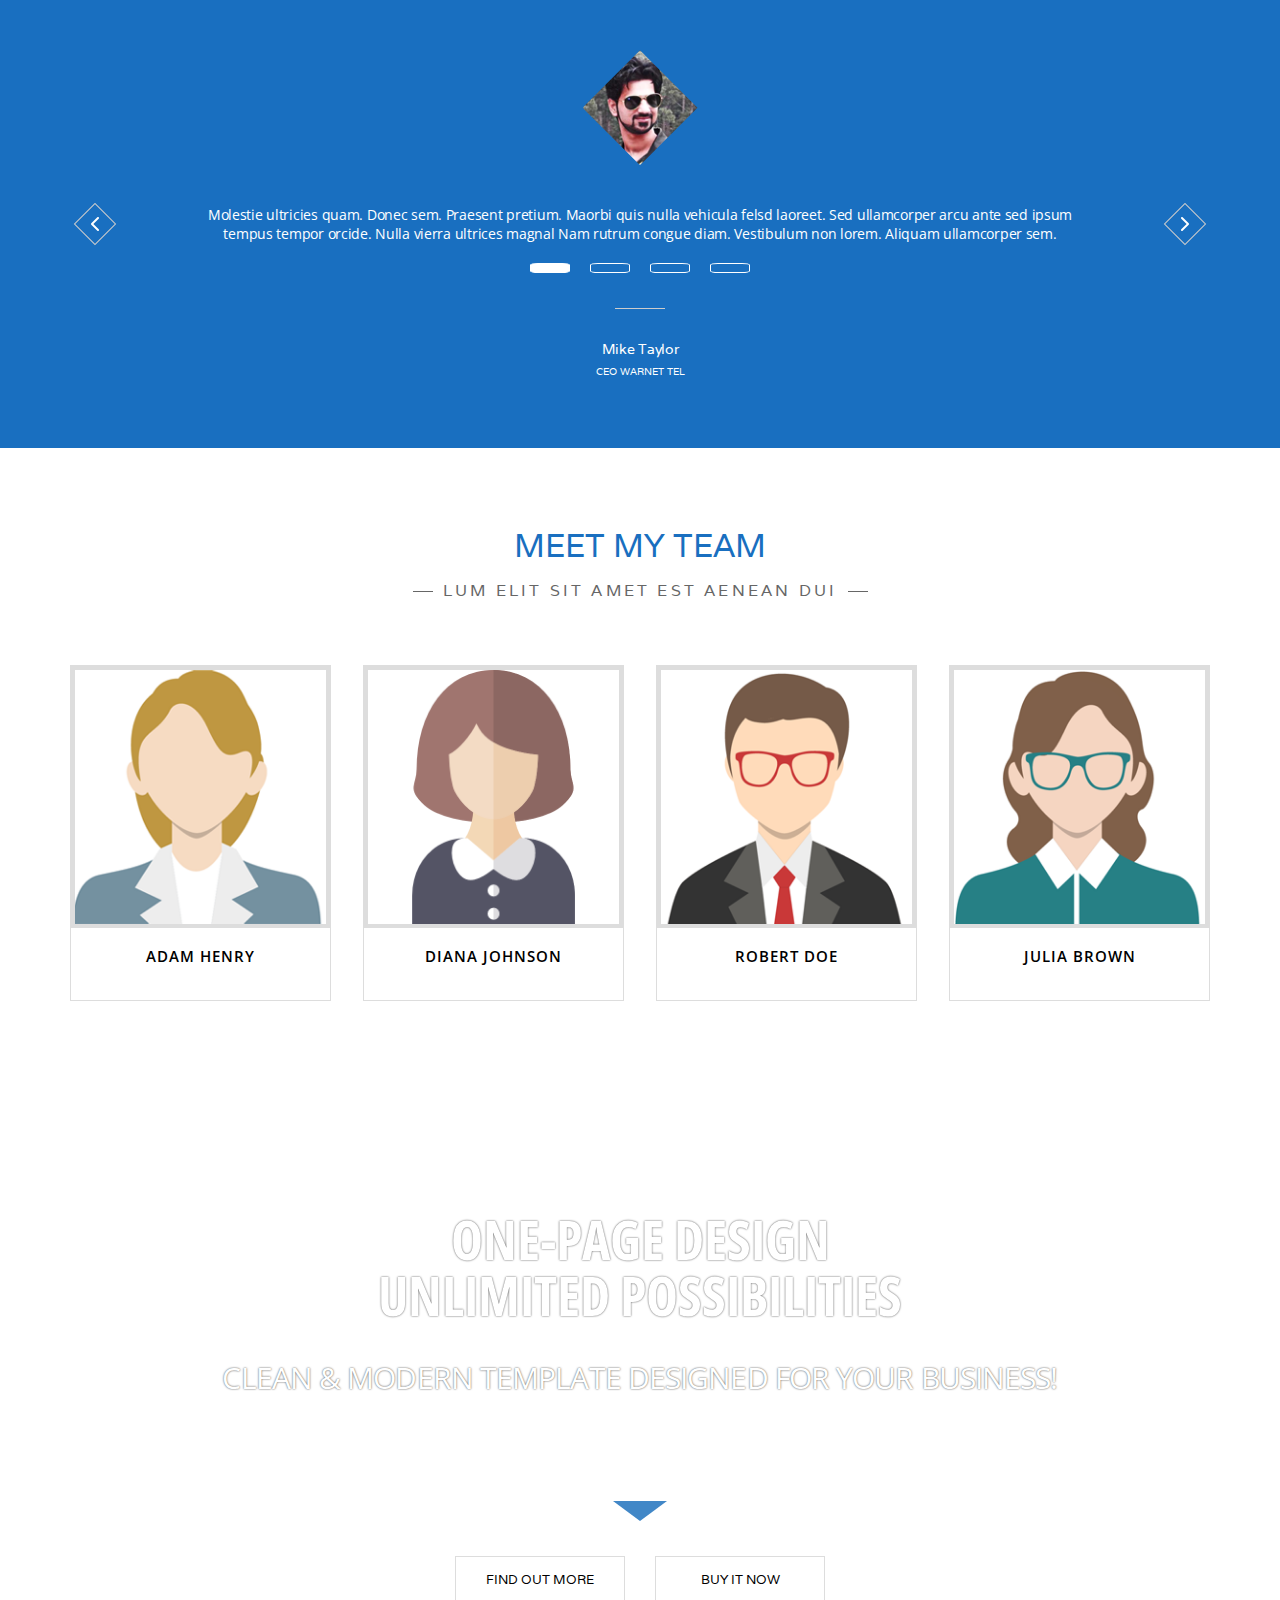
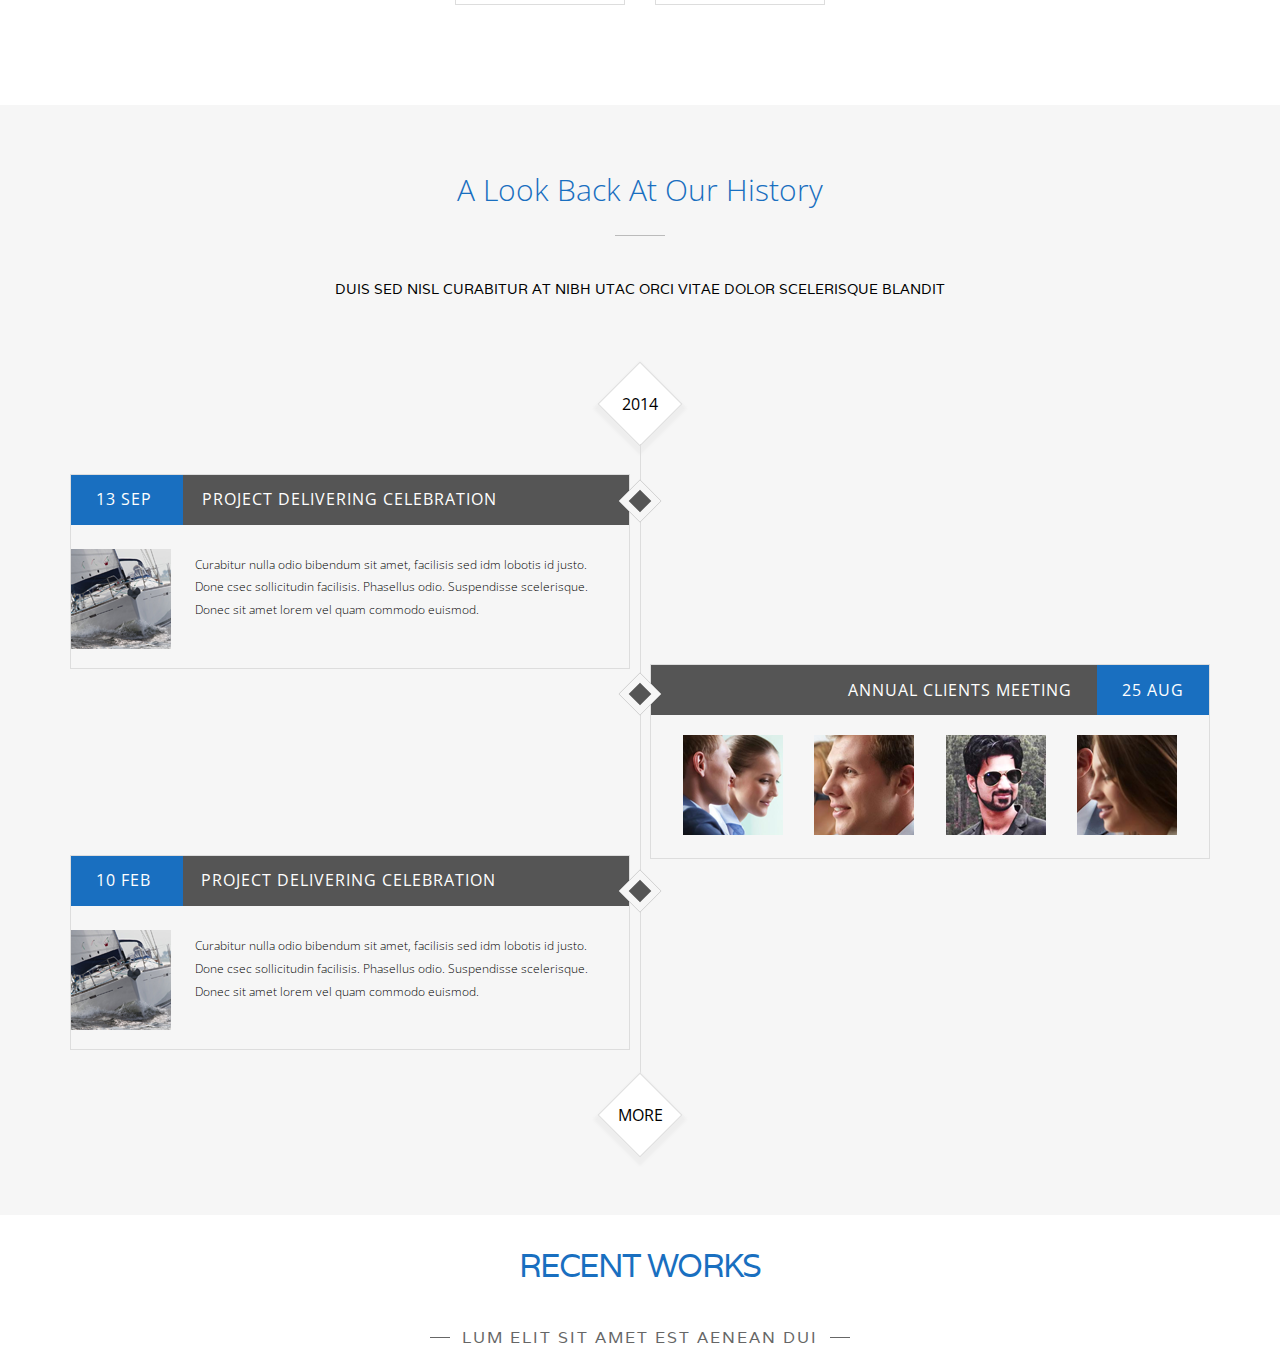
==== commit e3ba01ff: "dots" ====
--- a/index.html
+++ b/index.html
@@ -612,6 +612,13 @@
 					</svg>
 				</button>
 			</div>
+
+			<ul class="biography__dots">
+				<!-- <li class="biography__dot"></li>
+				<li class="biography__dot"></li>
+				<li class="biography__dot"></li>
+				<li class="biography__dot"></li> -->
+			</ul>
 			
 			<p class="biography__name">
 				Mike Taylor
--- a/styles/styles.css
+++ b/styles/styles.css
@@ -1163,11 +1163,11 @@
 }
 
 .biography__img {
-  width: 115px;
-  height: 115px;
   display: block;
   opacity: 0;
   position: absolute;
+  width: 115px;
+  height: 115px;
   margin: auto;
   transition: .3s;
   clip-path: polygon(50% 0%, 100% 50%, 50% 100%, 0% 50%);
@@ -1233,6 +1233,33 @@
   letter-spacing: -0.28px;
   line-height: normal;
   width: 916px;
+}
+
+.biography__dots {
+  display: flex;
+  justify-content: center;
+  margin-top: 20px;
+  gap: 20px;
+
+}
+
+.biography__dot {
+  width: 40px;
+  height: 10px;
+  border: 1px solid #fff;
+  border-radius: 20%;
+  cursor: pointer;
+}
+
+.biography__dot:hover {
+  background-color: #fff;
+  transform: scale(1.2);
+  transition: .3s;
+}
+
+.biography__dot.active {
+  background-color: #fff;
+  transition: .3s;
 }
 
 .biography__name {
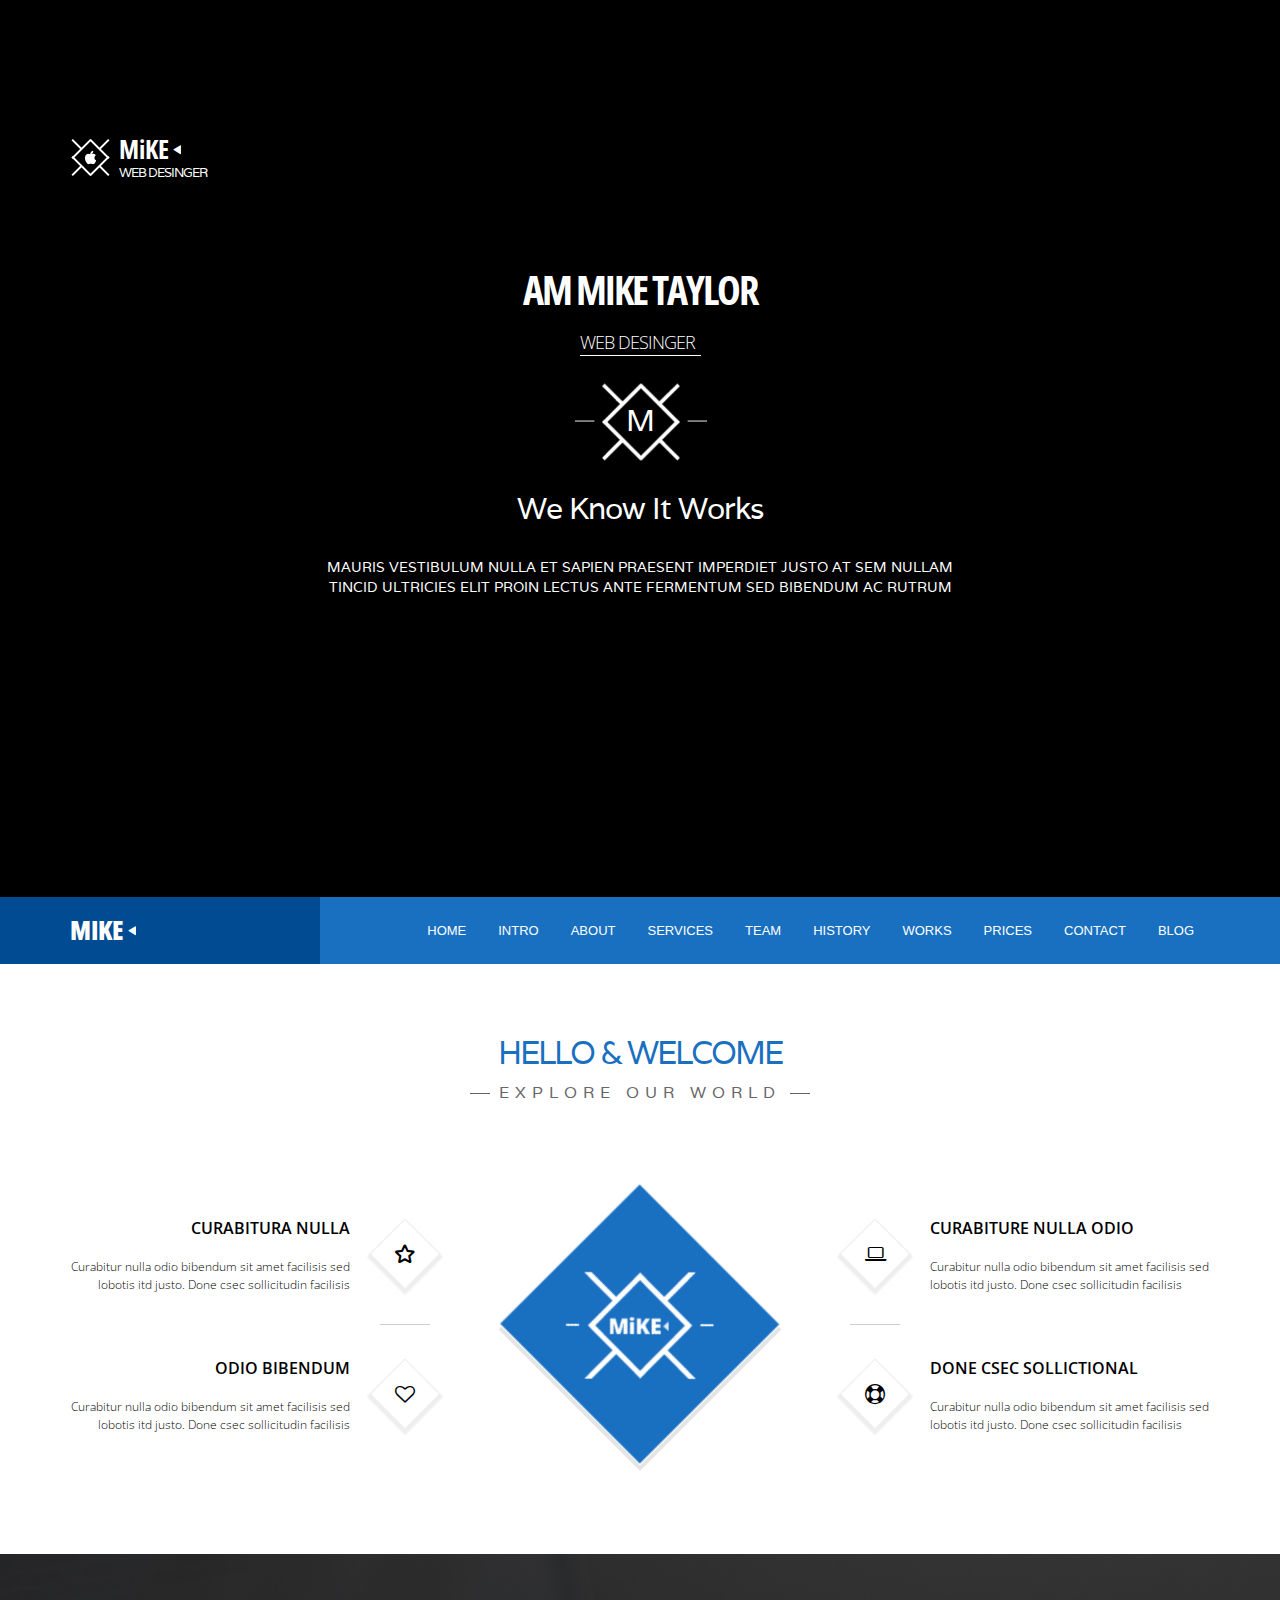
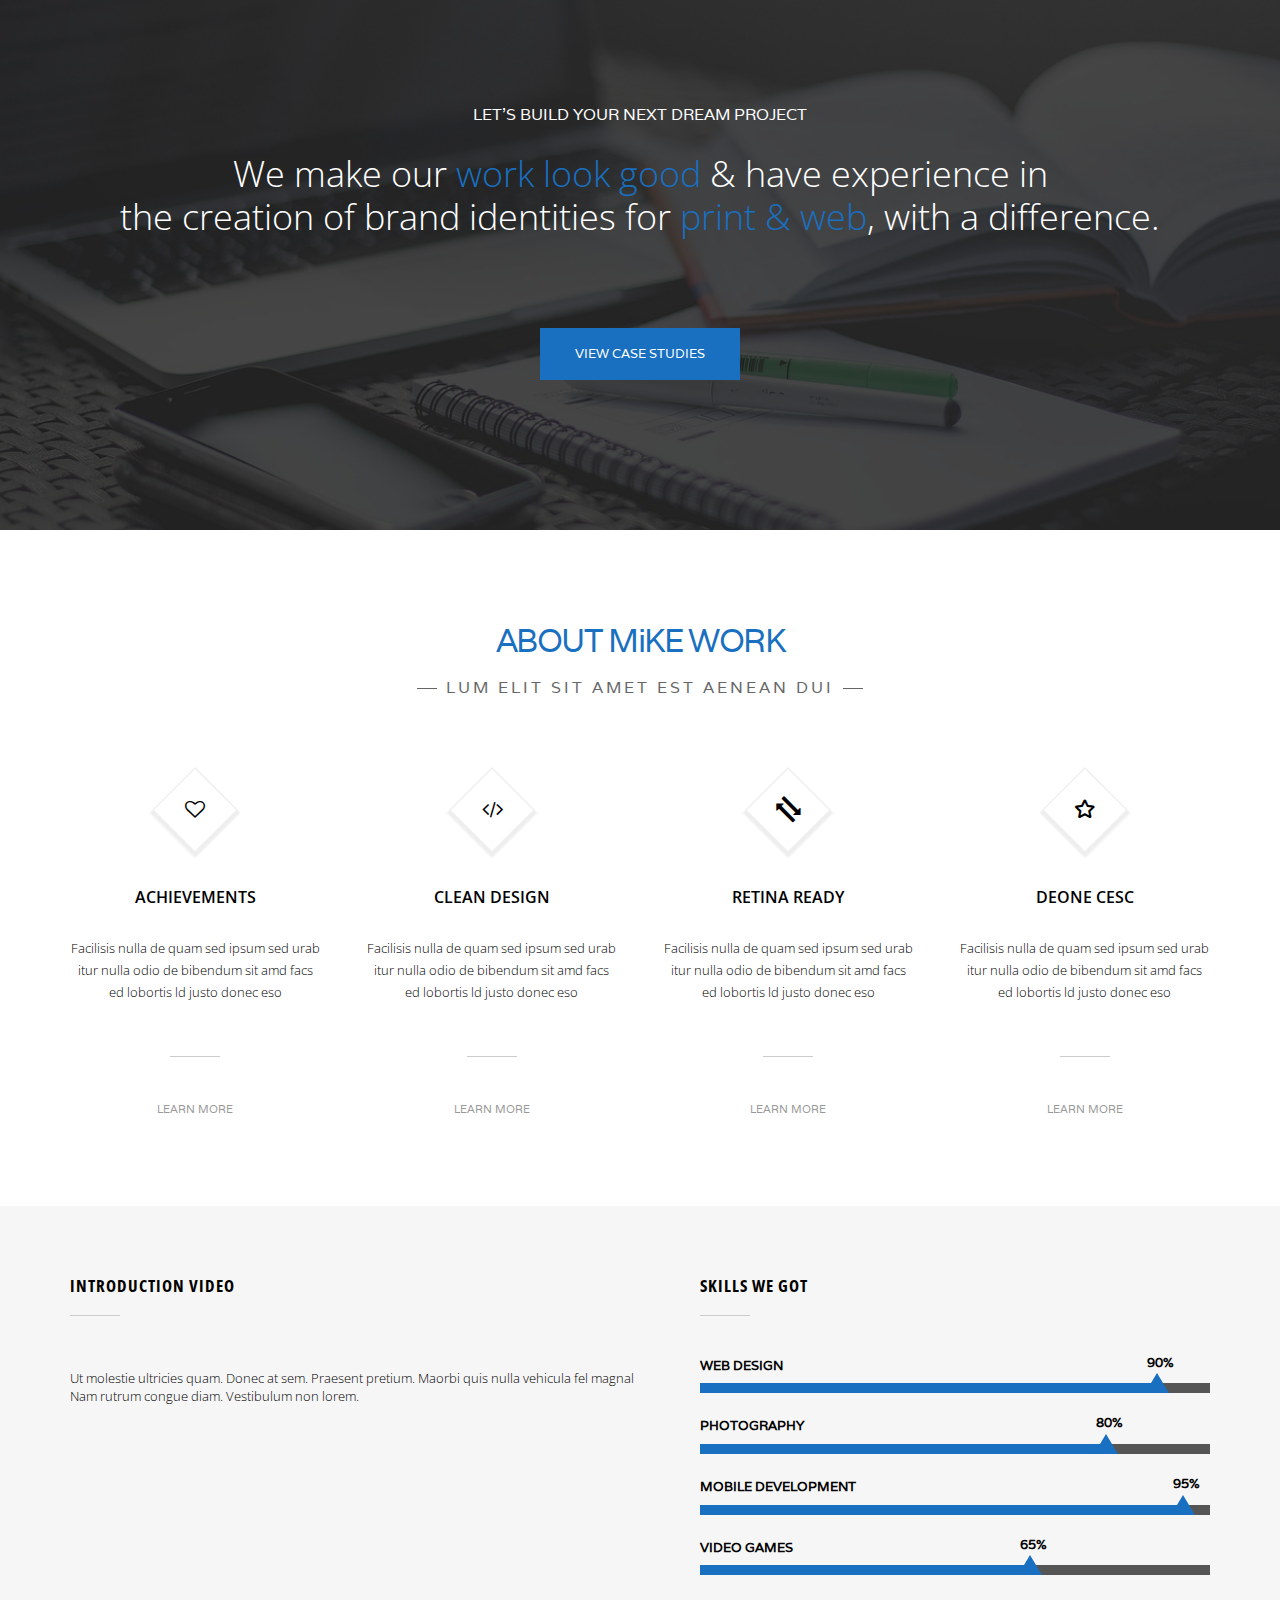
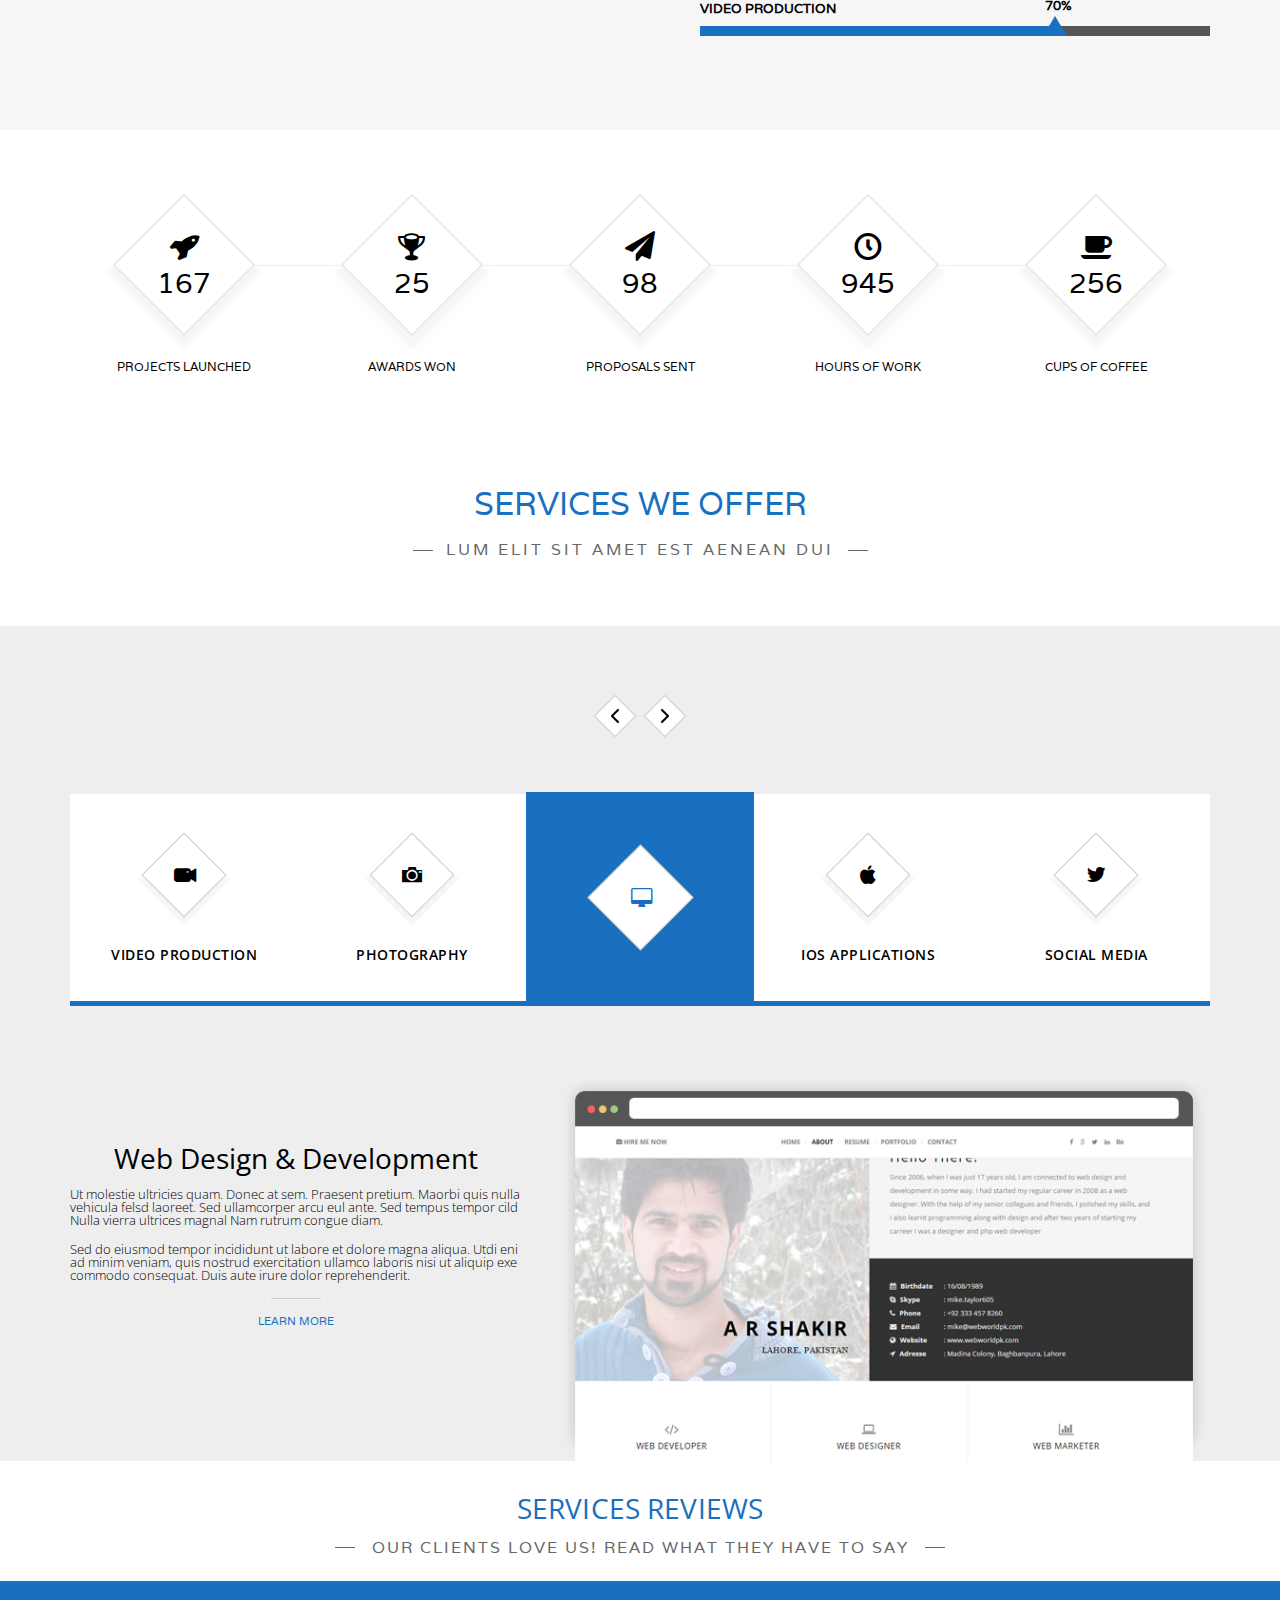
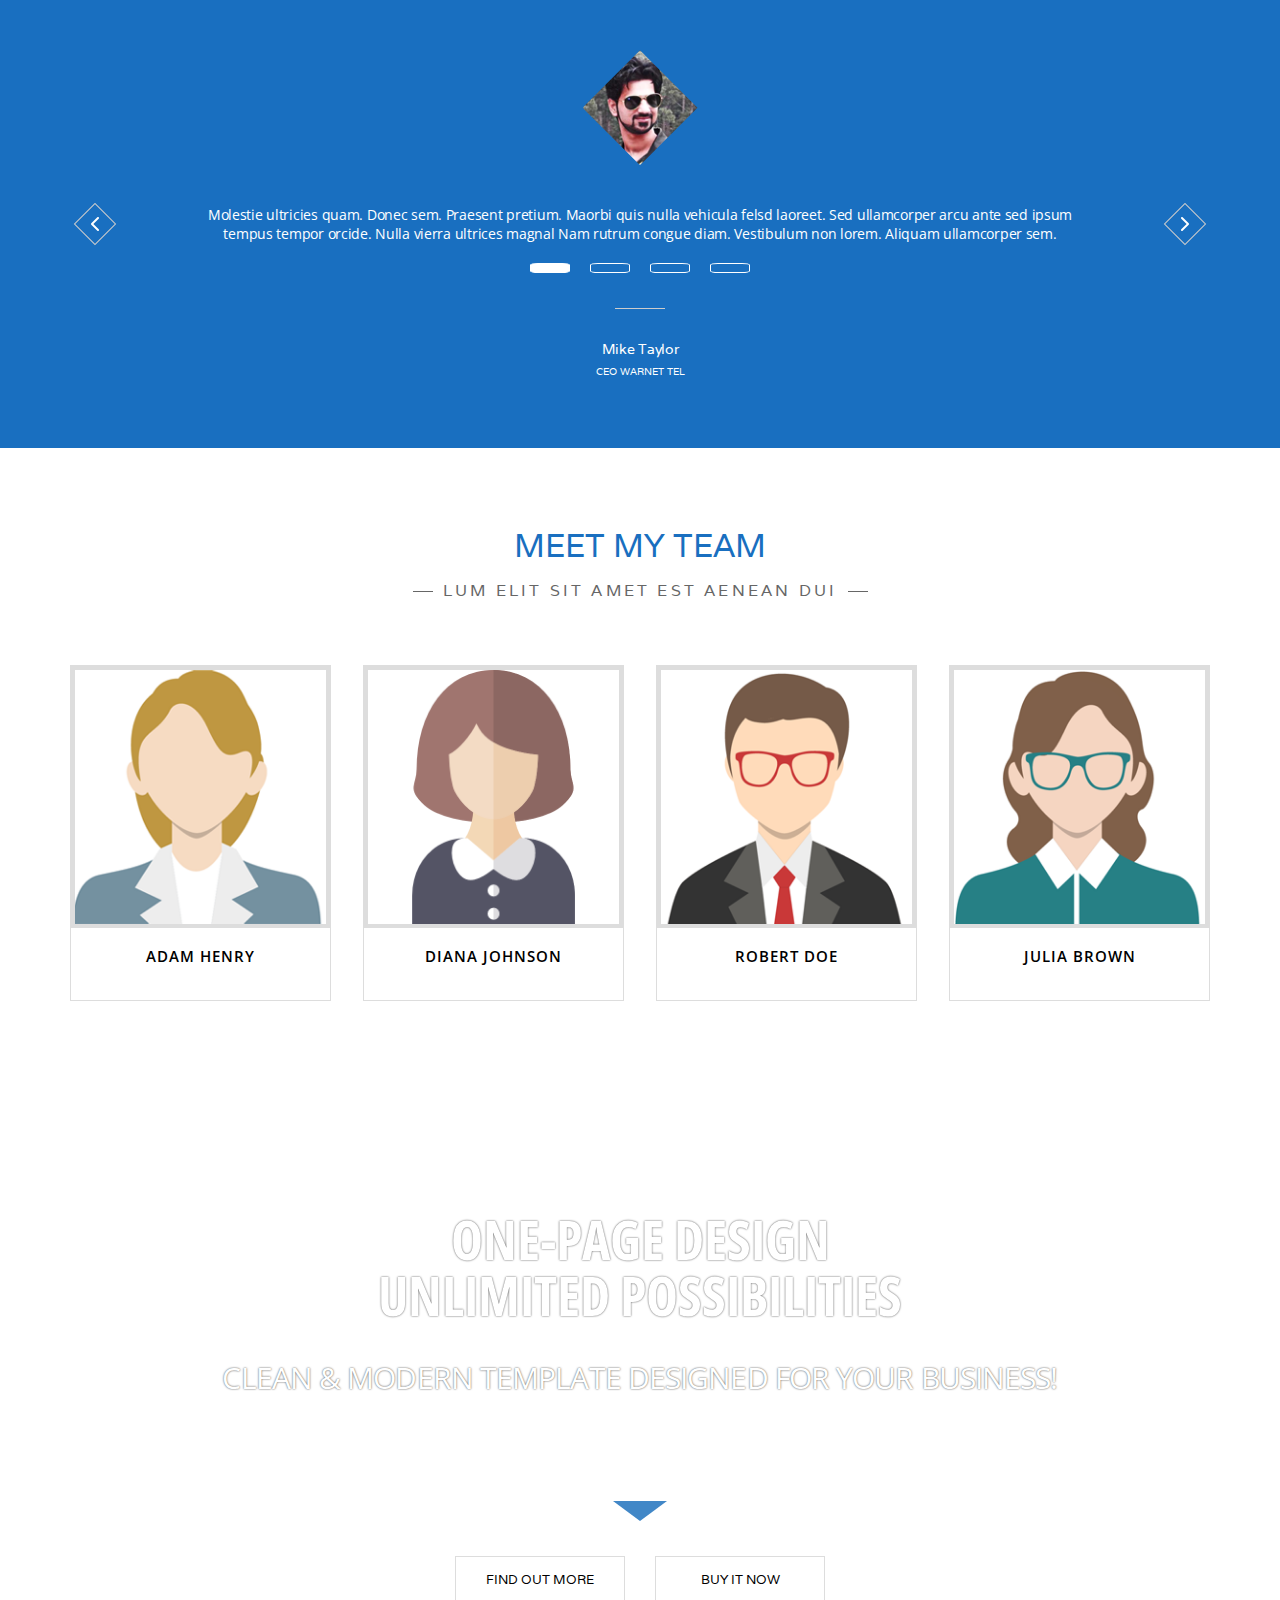
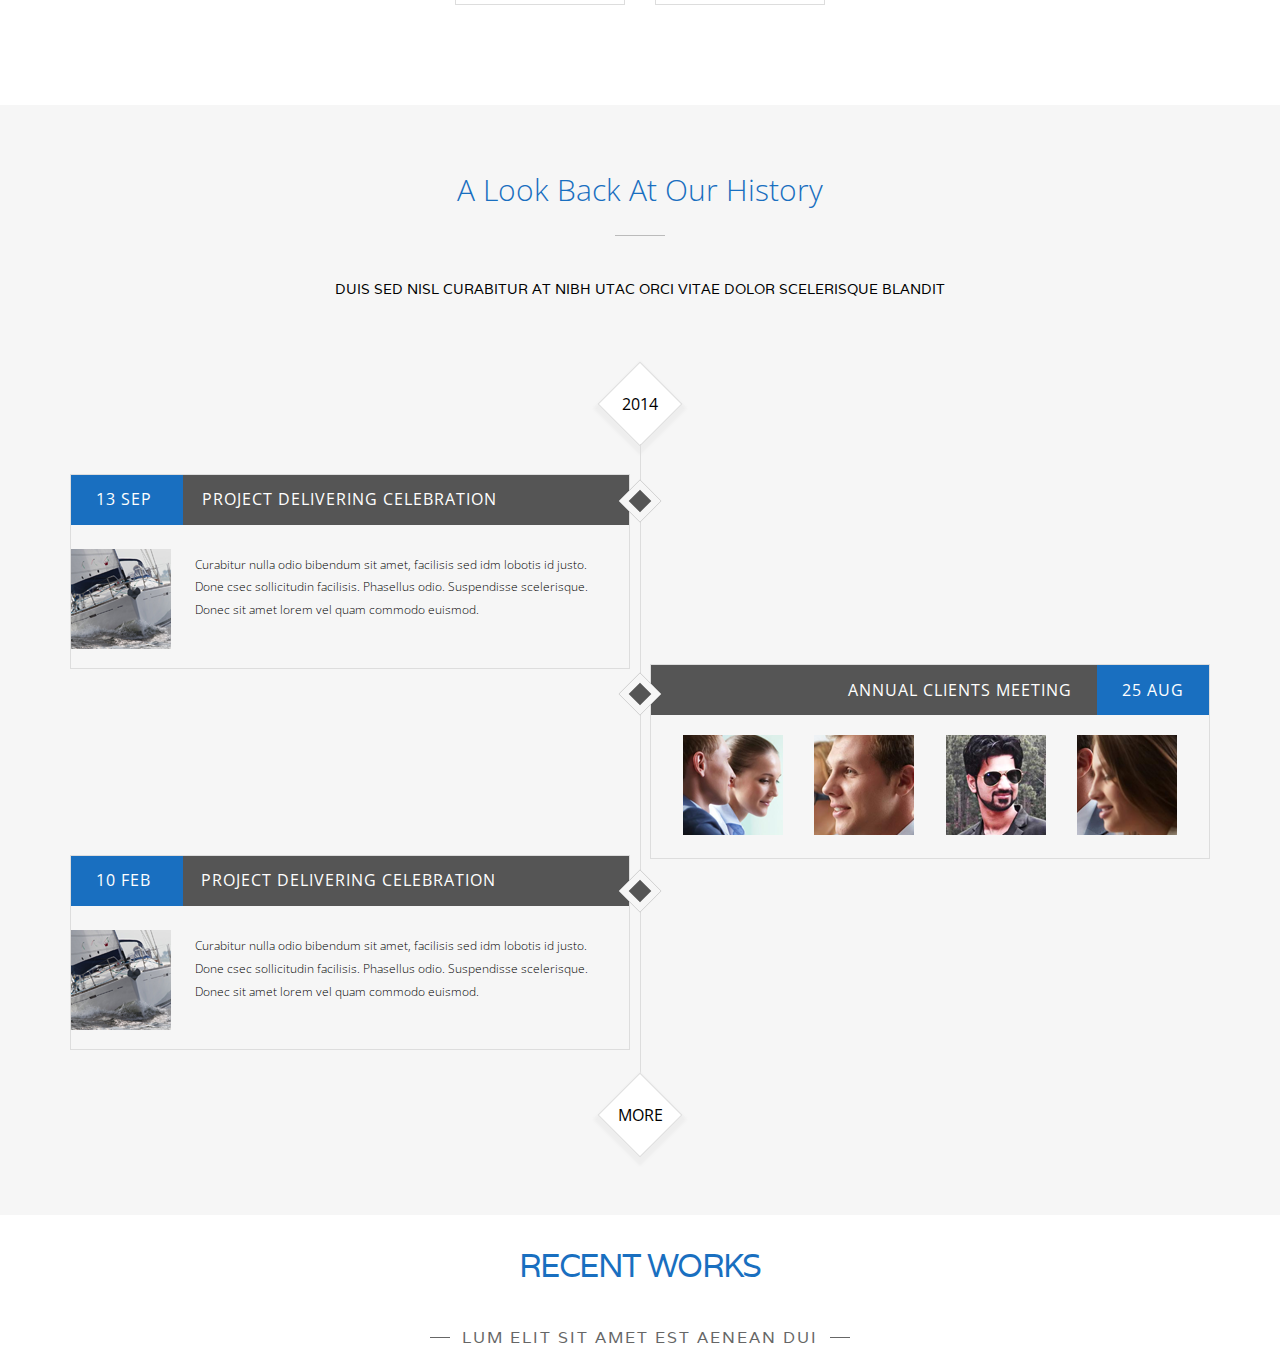
==== commit 5e06e24e: "add my script" ====
--- a/index.html
+++ b/index.html
@@ -946,6 +946,7 @@
 
 	</section>
 	<script src="./scripts/script.js"></script>
+	<script src="./scripts/myFirstSlide.js"></script>
 </body>
 
 </html>--- a/styles/styles.css
+++ b/styles/styles.css
@@ -1032,6 +1032,24 @@
   content: "";
   background-color: #196fc0;
   color: #196fc0;
+}
+
+.reviews__item.active {
+  width: 230px;
+  height: 212px;
+  content: "";
+  background-color: #196fc0;
+  color: #196fc0;
+}
+
+.reviews__item.active .reviews__slider-square {
+  width: 75px;
+  height: 75px;
+  box-shadow: none;
+}
+
+.reviews__item.active .reviews__slider-text {
+  display: none;
 }
 
 .reviews__item:hover .reviews__slider-square {
